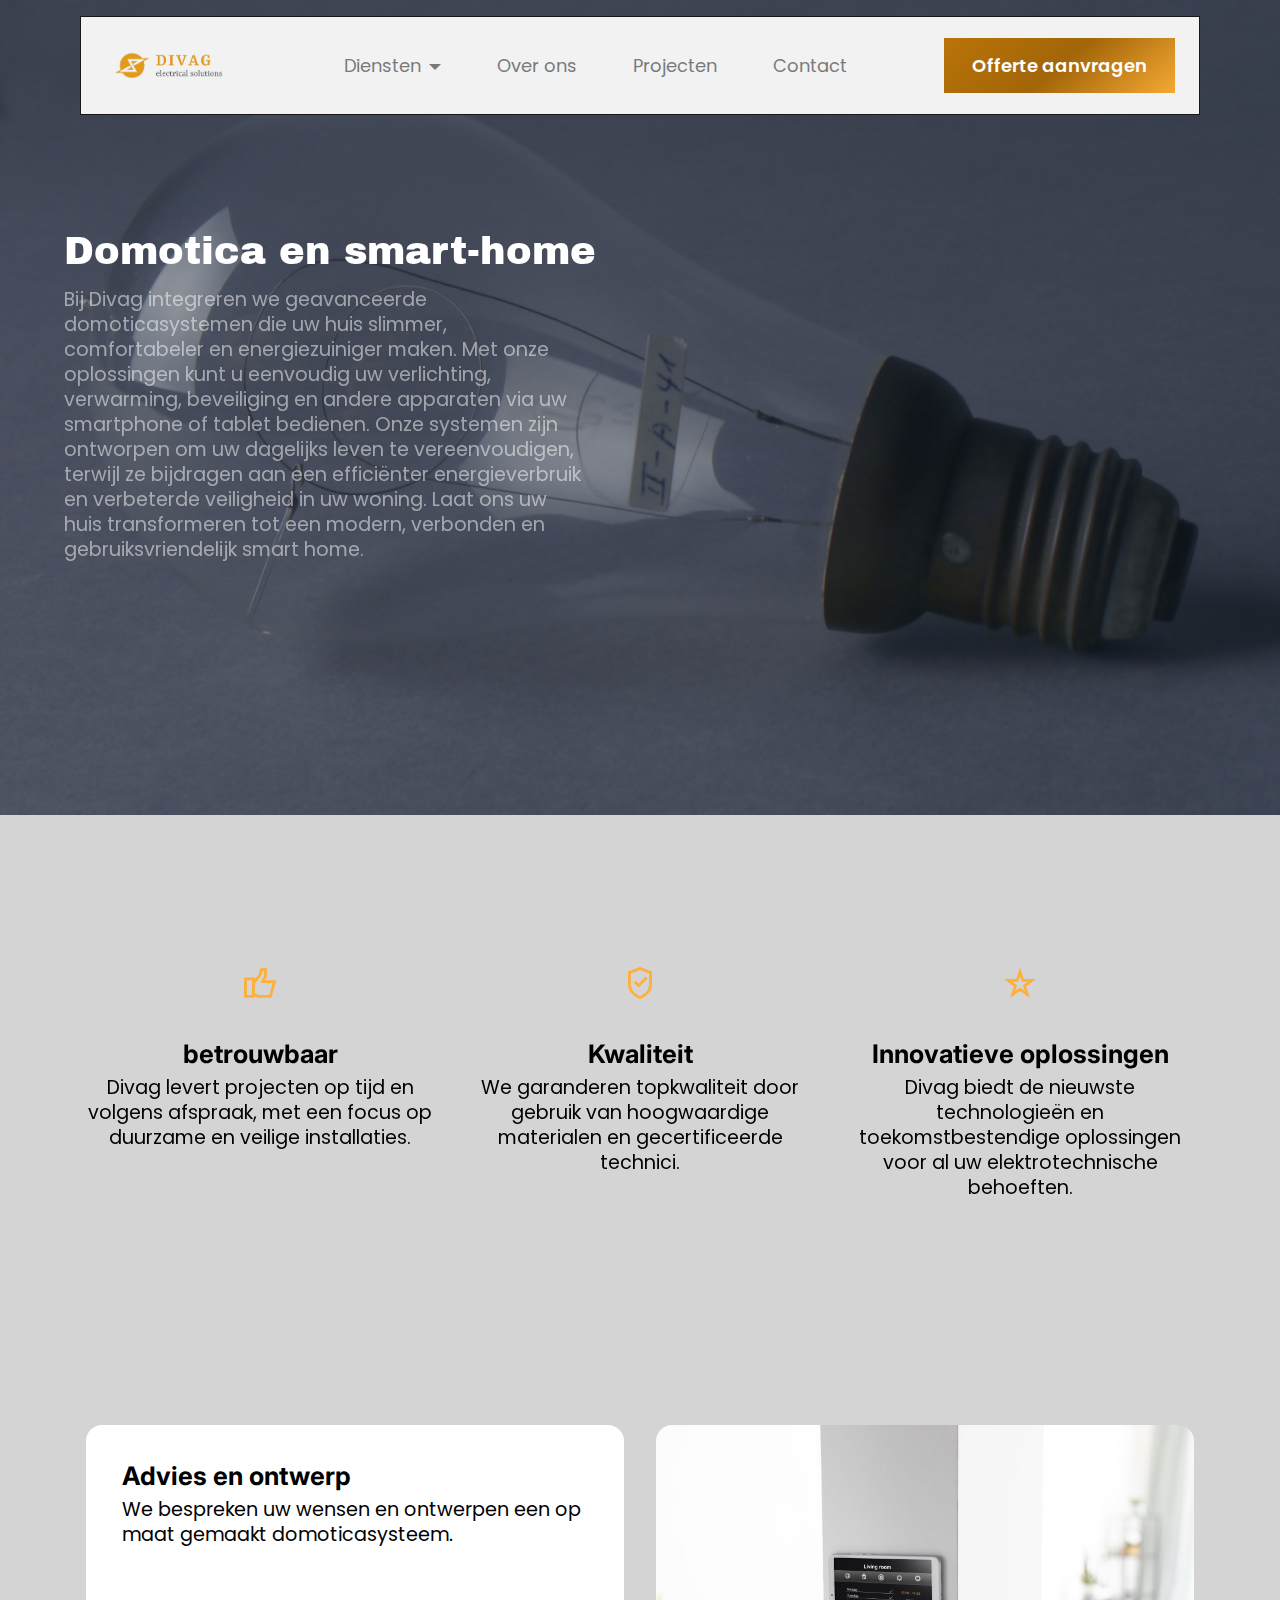
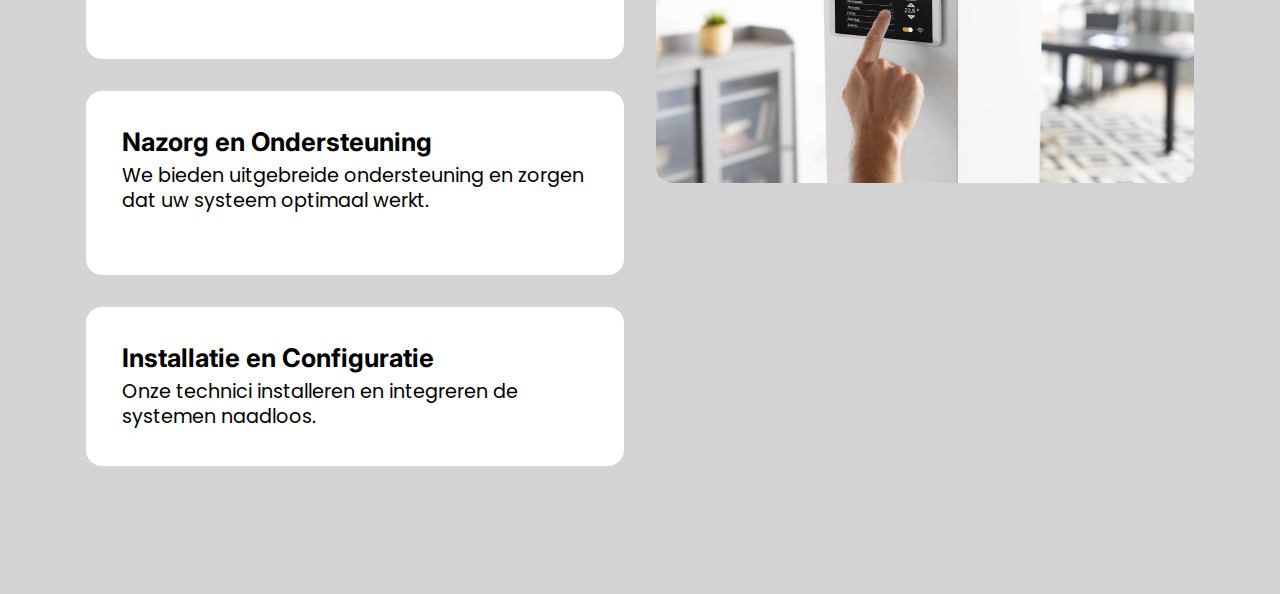
==== page1.html @ 18091a82 "create github pages" ====
<!DOCTYPE html>
<html  >
<head>
  <!-- Site made with Mobirise Website Builder v5.9.18, https://mobirise.com -->
  <meta charset="UTF-8">
  <meta http-equiv="X-UA-Compatible" content="IE=edge">
  <meta name="generator" content="Mobirise v5.9.18, mobirise.com">
  <meta name="viewport" content="width=device-width, initial-scale=1, minimum-scale=1">
  <link rel="shortcut icon" href="assets/images/logo-divag.webp" type="image/x-icon">
  <meta name="description" content="">
  
  
  <title>Page 1</title>
  <link rel="stylesheet" href="assets/web/assets/mobirise-icons2/mobirise2.css">
  <link rel="stylesheet" href="assets/bootstrap/css/bootstrap.min.css">
  <link rel="stylesheet" href="assets/bootstrap/css/bootstrap-grid.min.css">
  <link rel="stylesheet" href="assets/bootstrap/css/bootstrap-reboot.min.css">
  <link rel="stylesheet" href="assets/parallax/jarallax.css">
  <link rel="stylesheet" href="assets/dropdown/css/style.css">
  <link rel="stylesheet" href="assets/socicon/css/styles.css">
  <link rel="stylesheet" href="assets/theme/css/style.css">
  <link rel="preload" href="https://fonts.googleapis.com/css?family=Archivo+Black:400&display=swap" as="style" onload="this.onload=null;this.rel='stylesheet'">
  <noscript><link rel="stylesheet" href="https://fonts.googleapis.com/css?family=Archivo+Black:400&display=swap"></noscript>
  <link rel="preload" href="https://fonts.googleapis.com/css?family=Inter:100,200,300,400,500,600,700,800,900,100i,200i,300i,400i,500i,600i,700i,800i,900i&display=swap" as="style" onload="this.onload=null;this.rel='stylesheet'">
  <noscript><link rel="stylesheet" href="https://fonts.googleapis.com/css?family=Inter:100,200,300,400,500,600,700,800,900,100i,200i,300i,400i,500i,600i,700i,800i,900i&display=swap"></noscript>
  <link rel="preload" href="https://fonts.googleapis.com/css?family=Poppins:100,100i,200,200i,300,300i,400,400i,500,500i,600,600i,700,700i,800,800i,900,900i&display=swap" as="style" onload="this.onload=null;this.rel='stylesheet'">
  <noscript><link rel="stylesheet" href="https://fonts.googleapis.com/css?family=Poppins:100,100i,200,200i,300,300i,400,400i,500,500i,600,600i,700,700i,800,800i,900,900i&display=swap"></noscript>
  <link rel="preload" as="style" href="assets/mobirise/css/mbr-additional.css?v=K4v56f"><link rel="stylesheet" href="assets/mobirise/css/mbr-additional.css?v=K4v56f" type="text/css">

  
  
  
</head>
<body>
  
  <section data-bs-version="5.1" class="menu menu01 flexm5 cid-ugTZ7uVwc1" once="menu" id="menu01-e">
    

    <div class="container">
        <nav class="navbar navbar-dropdown navbar-fixed-top navbar-expand-lg">
            <div class="menu-container">
                <div class="navbar-brand">
				<span class="navbar-logo">
					<a href="index.html#top" target="_blank">
						<img src="assets/images/logo-divag.webp" alt="Mobirise Website Builder" style="height: 2.8rem;">
					</a>
				</span>
                    <span class="navbar-caption-wrap"><a class="navbar-caption text-warning display-7" href="file:///C:/Users/FTDA-1/AppData/Local/Mobirise.com/Mobirise/ftdafwx_0040gmail_002ecom/addons/flexm5/components/index.html"><br><br></a></span>
                </div>
                <button class="navbar-toggler" type="button" data-toggle="collapse" data-bs-toggle="collapse" data-target="#navbarSupportedContent" data-bs-target="#navbarSupportedContent" aria-controls="navbarNavAltMarkup" aria-expanded="false" aria-label="Toggle navigation">
                    <div class="hamburger">
                        <span></span>
                        <span></span>
                        <span></span>
                        <span></span>
                    </div>
                </button>
                <div class="collapse navbar-collapse" id="navbarSupportedContent">
                    <ul class="navbar-nav nav-dropdown" data-app-modern-menu="true"><li class="nav-item dropdown">
                            <a class="nav-link link text-primary dropdown-toggle show display-4" href="file:///C:/Users/FTDA-1/AppData/Local/Mobirise.com/Mobirise/ftdafwx_0040gmail_002ecom/addons/flexm5/components/index.html" data-toggle="dropdown-submenu" data-bs-toggle="dropdown" data-bs-auto-close="outside" aria-expanded="false">Diensten</a><div class="dropdown-menu show" aria-labelledby="dropdown-185" data-bs-popper="none"><a class="text-primary dropdown-item display-4" href="page1.html#header02-f" target="_blank">Meterkasten</a><a class="text-primary show dropdown-item display-4" href="file:///C:/Users/FTDA-1/AppData/Local/Mobirise.com/Mobirise/ftdafwx_0040gmail_002ecom/addons/flexm5/components/index.html">New Item</a></div>
                        </li><li class="nav-item"><a class="nav-link link text-primary display-4" href="file:///C:/Users/FTDA-1/AppData/Local/Mobirise.com/Mobirise/ftdafwx_0040gmail_002ecom/addons/flexm5/components/index.html">Over ons</a></li>
                        <li class="nav-item">
                            <a class="nav-link link text-primary display-4" href="#features01-2" aria-expanded="false">Projecten</a>
                        </li>
                        <li class="nav-item">
                            <a class="nav-link link text-primary display-4" href="#slider04-a">Contact</a>
                        </li></ul>
                    
                    <div class="navbar-buttons mbr-section-btn"><a class="btn btn-warning display-4" href="https://mobiri.se">Offerte aanvragen</a></div>
                </div>
            </div>
        </nav>
    </div>
</section>

<section data-bs-version="5.1" class="header02 healthm5 cid-unvpd9JdYu mbr-parallax-background" id="header02-f">
    

    
    <div class="mbr-overlay" style="opacity: 0.5; background-color: rgb(24, 33, 45);"></div>

    <div class="container-fluid">
        <div class="row">
            <div class="col-12">
                <div class="content-wrapper">
                    <div class="desc-wrapper">
                        
                    </div>
                    <h1 class="mbr-section-title mbr-fonts-style display-1">Domotica en smart-home</h1>
                    <div class="text-wrapper">
                        <p class="mbr-text mbr-fonts-style display-7">Bij Divag integreren we geavanceerde domoticasystemen die uw huis slimmer, comfortabeler en energiezuiniger maken. Met onze oplossingen kunt u eenvoudig uw verlichting, verwarming, beveiliging en andere apparaten via uw smartphone of tablet bedienen. Onze systemen zijn ontworpen om uw dagelijks leven te vereenvoudigen, terwijl ze bijdragen aan een efficiënter energieverbruik en verbeterde veiligheid in uw woning. Laat ons uw huis transformeren tot een modern, verbonden en gebruiksvriendelijk smart home.
                        </p>
                    </div>
                    
                </div>
            </div>
        </div>
    </div>
</section>

<section data-bs-version="5.1" class="features10 cid-unvIbTq3vH" id="features010-n">
  

  
  
  <div class="container">
    
    <div class="row">
      <div class="item features-without-image col-12 col-md-6 col-lg-4 active">
        <div class="item-wrapper">
          <div class="card-box align-left">
            <div class="iconfont-wrapper mb-3">
              <span class="mbr-iconfont mobi-mbri-like mobi-mbri"></span>
            </div>
            <h5 class="card-title mbr-fonts-style display-5"><strong>betrouwbaar</strong></h5>
            <p class="card-text mbr-fonts-style mb-3 display-7">Divag levert projecten op tijd en volgens afspraak, met een focus op duurzame en veilige installaties.
            </p>
            
          </div>
        </div>
      </div><div class="item features-without-image col-12 col-md-6 col-lg-4">
        <div class="item-wrapper">
          <div class="card-box align-left">
            <div class="iconfont-wrapper mb-3">
              <span class="mbr-iconfont mobi-mbri-protect mobi-mbri"></span>
            </div>
            <h5 class="card-title mbr-fonts-style display-5"><strong>Kwaliteit</strong></h5>
            <p class="card-text mbr-fonts-style mb-3 display-7">We garanderen topkwaliteit door gebruik van hoogwaardige materialen en gecertificeerde technici.</p>
            
          </div>
        </div>
      </div>
      
      <div class="item features-without-image col-12 col-md-6 col-lg-4">
        <div class="item-wrapper">
          <div class="card-box align-left">
            <div class="iconfont-wrapper mb-3">
              <span class="mbr-iconfont mobi-mbri-star mobi-mbri"></span>
            </div>
            <h5 class="card-title mbr-fonts-style display-5"><strong>Innovatieve oplossingen</strong></h5>
            <p class="card-text mbr-fonts-style mb-3 display-7">Divag biedt de nieuwste technologieën en toekomstbestendige oplossingen voor al uw elektrotechnische behoeften.</p>
            
          </div>
        </div>
      </div>
    </div>
  </div>
</section>

<section data-bs-version="5.1" class="features027 cid-unvJBePB9k" id="features027-o">
	

	
	

	<div class="container">
		


		<div class="row justify-content-center  blockContent">
			<div class="col-12 col-lg">
				<div class="item features-without-image col-12 col-md-12 col-lg-12 active">
					<div class="item-wrapper">
						<div class="item-content">
							
							<h4 class="card-title mbr-fonts-style display-5"><strong>Advies en ontwerp</strong></h4>
							<p class="card-text mbr-fonts-style mt-0 mb-0 display-7">We bespreken uw wensen en ontwerpen een op maat gemaakt domoticasysteem.
<br>
<br><br><br></p>
							
						</div>

					</div>
				</div>
				
				<div class="item features-without-image col-12 col-md-12 col-lg-12">
					<div class="item-wrapper">
						<div class="item-content">
							
							<h4 class="card-title mbr-fonts-style display-5">
<div><strong style="font-size: 1.6rem;">Nazorg en Ondersteuning</strong><br></div></h4>
							<p class="card-text mbr-fonts-style mt-0 mb-0 display-7">We bieden uitgebreide ondersteuning en zorgen dat uw systeem optimaal werkt.
<br>
<br></p>
							
						</div>
					</div>
				</div><div class="item features-without-image col-12 col-md-12 col-lg-12">
					<div class="item-wrapper">
						<div class="item-content">
							
							<h4 class="card-title mbr-fonts-style display-5"><strong>Installatie en Configuratie</strong></h4>
							<p class="card-text mbr-fonts-style mt-0 mb-0 display-7">Onze technici installeren en integreren de systemen naadloos.</p>
							
						</div>

					</div>
				</div>
			</div>
			<div class="col-12 col-lg-6">
				<div class="image-wrapper">
					<img class="w-100" src="assets/images/man-using-tablet-his-smart-home-936x624.jpg" alt="Mobirise Website Builder">
				</div>
			</div>

		</div>
	</div>
</section>


<script src="assets/bootstrap/js/bootstrap.bundle.min.js"></script>
  <script src="assets/parallax/jarallax.js"></script>
  <script src="assets/smoothscroll/smooth-scroll.js"></script>
  <script src="assets/ytplayer/index.js"></script>
  <script src="assets/dropdown/js/navbar-dropdown.js"></script>
  <script src="assets/theme/js/script.js"></script>
  
  
  
</body>
</html>
---- assets/web/assets/mobirise-icons2/mobirise2.css ----
@font-face {
  font-family: 'Moririse2';
  font-display: swap;
  src:  url('mobirise2.eot?f2bix4');
  src:  url('mobirise2.eot?f2bix4#iefix') format('embedded-opentype'),
    url('mobirise2.ttf?f2bix4') format('truetype'),
    url('mobirise2.woff?f2bix4') format('woff'),
    url('mobirise2.svg?f2bix4#mobirise2') format('svg');
  font-weight: normal;
  font-style: normal;
}

[class^="mobi-"], [class*=" mobi-"] {
  /* use !important to prevent issues with browser extensions that change fonts */
  font-family: 'Moririse2' !important;
  speak: none;
  font-style: normal;
  font-weight: normal;
  font-variant: normal;
  text-transform: none;
  line-height: 1;

  /* Better Font Rendering =========== */
  -webkit-font-smoothing: antialiased;
  -moz-osx-font-smoothing: grayscale;
}

.mobi-mbri-add-submenu:before {
  content: "\e900";
}
.mobi-mbri-alert:before {
  content: "\e901";
}
.mobi-mbri-align-center:before {
  content: "\e902";
}
.mobi-mbri-align-justify:before {
  content: "\e903";
}
.mobi-mbri-align-left:before {
  content: "\e904";
}
.mobi-mbri-align-right:before {
  content: "\e905";
}
.mobi-mbri-android:before {
  content: "\e906";
}
.mobi-mbri-apple:before {
  content: "\e907";
}
.mobi-mbri-arrow-down:before {
  content: "\e908";
}
.mobi-mbri-arrow-next:before {
  content: "\e909";
}
.mobi-mbri-arrow-prev:before {
  content: "\e90a";
}
.mobi-mbri-arrow-up:before {
  content: "\e90b";
}
.mobi-mbri-bold:before {
  content: "\e90c";
}
.mobi-mbri-bookmark:before {
  content: "\e90d";
}
.mobi-mbri-bootstrap:before {
  content: "\e90e";
}
.mobi-mbri-briefcase:before {
  content: "\e90f";
}
.mobi-mbri-browse:before {
  content: "\e910";
}
.mobi-mbri-bulleted-list:before {
  content: "\e911";
}
.mobi-mbri-calendar:before {
  content: "\e912";
}
.mobi-mbri-camera:before {
  content: "\e913";
}
.mobi-mbri-cart-add:before {
  content: "\e914";
}
.mobi-mbri-cart-full:before {
  content: "\e915";
}
.mobi-mbri-cash:before {
  content: "\e916";
}
.mobi-mbri-change-style:before {
  content: "\e917";
}
.mobi-mbri-chat:before {
  content: "\e918";
}
.mobi-mbri-clock:before {
  content: "\e919";
}
.mobi-mbri-close:before {
  content: "\e91a";
}
.mobi-mbri-cloud:before {
  content: "\e91b";
}
.mobi-mbri-code:before {
  content: "\e91c";
}
.mobi-mbri-contact-form:before {
  content: "\e91d";
}
.mobi-mbri-credit-card:before {
  content: "\e91e";
}
.mobi-mbri-cursor-click:before {
  content: "\e91f";
}
.mobi-mbri-cust-feedback:before {
  content: "\e920";
}
.mobi-mbri-database:before {
  content: "\e921";
}
.mobi-mbri-delivery:before {
  content: "\e922";
}
.mobi-mbri-desktop:before {
  content: "\e923";
}
.mobi-mbri-devices:before {
  content: "\e924";
}
.mobi-mbri-down:before {
  content: "\e925";
}
.mobi-mbri-download-2:before {
  content: "\e926";
}
.mobi-mbri-download:before {
  content: "\e927";
}
.mobi-mbri-drag-n-drop-2:before {
  content: "\e928";
}
.mobi-mbri-drag-n-drop:before {
  content: "\e929";
}
.mobi-mbri-edit-2:before {
  content: "\e92a";
}
.mobi-mbri-edit:before {
  content: "\e92b";
}
.mobi-mbri-error:before {
  content: "\e92c";
}
.mobi-mbri-extension:before {
  content: "\e92d";
}
.mobi-mbri-features:before {
  content: "\e92e";
}
.mobi-mbri-file:before {
  content: "\e92f";
}
.mobi-mbri-flag:before {
  content: "\e930";
}
.mobi-mbri-folder:before {
  content: "\e931";
}
.mobi-mbri-gift:before {
  content: "\e932";
}
.mobi-mbri-github:before {
  content: "\e933";
}
.mobi-mbri-globe-2:before {
  content: "\e934";
}
.mobi-mbri-globe:before {
  content: "\e935";
}
.mobi-mbri-growing-chart:before {
  content: "\e936";
}
.mobi-mbri-hearth:before {
  content: "\e937";
}
.mobi-mbri-help:before {
  content: "\e938";
}
.mobi-mbri-home:before {
  content: "\e939";
}
.mobi-mbri-hot-cup:before {
  content: "\e93a";
}
.mobi-mbri-idea:before {
  content: "\e93b";
}
.mobi-mbri-image-gallery:before {
  content: "\e93c";
}
.mobi-mbri-image-slider:before {
  content: "\e93d";
}
.mobi-mbri-info:before {
  content: "\e93e";
}
.mobi-mbri-italic:before {
  content: "\e93f";
}
.mobi-mbri-key:before {
  content: "\e940";
}
.mobi-mbri-laptop:before {
  content: "\e941";
}
.mobi-mbri-layers:before {
  content: "\e942";
}
.mobi-mbri-left-right:before {
  content: "\e943";
}
.mobi-mbri-left:before {
  content: "\e944";
}
.mobi-mbri-letter:before {
  content: "\e945";
}
.mobi-mbri-like:before {
  content: "\e946";
}
.mobi-mbri-link:before {
  content: "\e947";
}
.mobi-mbri-lock:before {
  content: "\e948";
}
.mobi-mbri-login:before {
  content: "\e949";
}
.mobi-mbri-logout:before {
  content: "\e94a";
}
.mobi-mbri-magic-stick:before {
  content: "\e94b";
}
.mobi-mbri-map-pin:before {
  content: "\e94c";
}
.mobi-mbri-menu:before {
  content: "\e94d";
}
.mobi-mbri-mobile-2:before {
  content: "\e94e";
}
.mobi-mbri-mobile-horizontal:before {
  content: "\e94f";
}
.mobi-mbri-mobile:before {
  content: "\e950";
}
.mobi-mbri-mobirise:before {
  content: "\e951";
}
.mobi-mbri-more-horizontal:before {
  content: "\e952";
}
.mobi-mbri-more-vertical:before {
  content: "\e953";
}
.mobi-mbri-music:before {
  content: "\e954";
}
.mobi-mbri-new-file:before {
  content: "\e955";
}
.mobi-mbri-numbered-list:before {
  content: "\e956";
}
.mobi-mbri-opened-folder:before {
  content: "\e957";
}
.mobi-mbri-pages:before {
  content: "\e958";
}
.mobi-mbri-paper-plane:before {
  content: "\e959";
}
.mobi-mbri-paperclip:before {
  content: "\e95a";
}
.mobi-mbri-phone:before {
  content: "\e95b";
}
.mobi-mbri-photo:before {
  content: "\e95c";
}
.mobi-mbri-photos:before {
  content: "\e95d";
}
.mobi-mbri-pin:before {
  content: "\e95e";
}
.mobi-mbri-play:before {
  content: "\e95f";
}
.mobi-mbri-plus:before {
  content: "\e960";
}
.mobi-mbri-preview:before {
  content: "\e961";
}
.mobi-mbri-print:before {
  content: "\e962";
}
.mobi-mbri-protect:before {
  content: "\e963";
}
.mobi-mbri-question:before {
  content: "\e964";
}
.mobi-mbri-quote-left:before {
  content: "\e965";
}
.mobi-mbri-quote-right:before {
  content: "\e966";
}
.mobi-mbri-redo:before {
  content: "\e967";
}
.mobi-mbri-refresh:before {
  content: "\e968";
}
.mobi-mbri-responsive-2:before {
  content: "\e969";
}
.mobi-mbri-responsive:before {
  content: "\e96a";
}
.mobi-mbri-right:before {
  content: "\e96b";
}
.mobi-mbri-rocket:before {
  content: "\e96c";
}
.mobi-mbri-sad-face:before {
  content: "\e96d";
}
.mobi-mbri-sale:before {
  content: "\e96e";
}
.mobi-mbri-save:before {
  content: "\e96f";
}
.mobi-mbri-search:before {
  content: "\e970";
}
.mobi-mbri-setting-2:before {
  content: "\e971";
}
.mobi-mbri-setting-3:before {
  content: "\e972";
}
.mobi-mbri-setting:before {
  content: "\e973";
}
.mobi-mbri-share:before {
  content: "\e974";
}
.mobi-mbri-shopping-bag:before {
  content: "\e975";
}
.mobi-mbri-shopping-basket:before {
  content: "\e976";
}
.mobi-mbri-shopping-cart:before {
  content: "\e977";
}
.mobi-mbri-sites:before {
  content: "\e978";
}
.mobi-mbri-smile-face:before {
  content: "\e979";
}
.mobi-mbri-speed:before {
  content: "\e97a";
}
.mobi-mbri-star:before {
  content: "\e97b";
}
.mobi-mbri-success:before {
  content: "\e97c";
}
.mobi-mbri-sun:before {
  content: "\e97d";
}
.mobi-mbri-sun2:before {
  content: "\e97e";
}
.mobi-mbri-tablet-vertical:before {
  content: "\e97f";
}
.mobi-mbri-tablet:before {
  content: "\e980";
}
.mobi-mbri-target:before {
  content: "\e981";
}
.mobi-mbri-timer:before {
  content: "\e982";
}
.mobi-mbri-to-ftp:before {
  content: "\e983";
}
.mobi-mbri-to-local-drive:before {
  content: "\e984";
}
.mobi-mbri-touch-swipe:before {
  content: "\e985";
}
.mobi-mbri-touch:before {
  content: "\e986";
}
.mobi-mbri-trash:before {
  content: "\e987";
}
.mobi-mbri-underline:before {
  content: "\e988";
}
.mobi-mbri-undo:before {
  content: "\e989";
}
.mobi-mbri-unlink:before {
  content: "\e98a";
}
.mobi-mbri-unlock:before {
  content: "\e98b";
}
.mobi-mbri-up-down:before {
  content: "\e98c";
}
.mobi-mbri-up:before {
  content: "\e98d";
}
.mobi-mbri-update:before {
  content: "\e98e";
}
.mobi-mbri-upload-2:before {
  content: "\e98f";
}
.mobi-mbri-upload:before {
  content: "\e990";
}
.mobi-mbri-user-2:before {
  content: "\e991";
}
.mobi-mbri-user:before {
  content: "\e992";
}
.mobi-mbri-users:before {
  content: "\e993";
}
.mobi-mbri-video-play:before {
  content: "\e994";
}
.mobi-mbri-video:before {
  content: "\e995";
}
.mobi-mbri-watch:before {
  content: "\e996";
}
.mobi-mbri-website-theme-2:before {
  content: "\e997";
}
.mobi-mbri-website-theme:before {
  content: "\e998";
}
.mobi-mbri-wifi:before {
  content: "\e999";
}
.mobi-mbri-windows:before {
  content: "\e99a";
}
.mobi-mbri-zoom-in:before {
  content: "\e99b";
}
.mobi-mbri-zoom-out:before {
  content: "\e99c";
}
---- assets/parallax/jarallax.css ----
.jarallax {
    position: relative;
    z-index: 0;
}
.jarallax > .jarallax-img {
    position: absolute;
    object-fit: cover;
    /* support for plugin https://github.com/bfred-it/object-fit-images */
    font-family: 'object-fit: cover;';
    top: 0;
    left: 0;
    width: 100%;
    height: 100%;
    z-index: -1;
}
---- assets/dropdown/css/style.css ----
.navbar-dropdown {
  left: 0;
  padding: 0;
  position: absolute;
  right: 0;
  top: 0;
  transition: all 0.45s ease;
  z-index: 1030;
  background: #282828; }
  .navbar-dropdown .navbar-logo {
    margin-right: 0.8rem;
    transition: margin 0.3s ease-in-out;
    vertical-align: middle; }
    .navbar-dropdown .navbar-logo img {
      height: 3.125rem;
      transition: all 0.3s ease-in-out; }
    .navbar-dropdown .navbar-logo.mbr-iconfont {
      font-size: 3.125rem;
      line-height: 3.125rem; }
  .navbar-dropdown .navbar-caption {
    font-weight: 700;
    white-space: normal;
    vertical-align: -4px;
    line-height: 3.125rem !important; }
    .navbar-dropdown .navbar-caption, .navbar-dropdown .navbar-caption:hover {
      color: inherit;
      text-decoration: none; }
  .navbar-dropdown .mbr-iconfont + .navbar-caption {
    vertical-align: -1px; }
  .navbar-dropdown.navbar-fixed-top {
    position: fixed; }
  .navbar-dropdown .navbar-brand span {
    vertical-align: -4px; }
  .navbar-dropdown.bg-color.transparent {
    background: none; }
  .navbar-dropdown.navbar-short .navbar-brand {
    padding: 0.625rem 0; }
    .navbar-dropdown.navbar-short .navbar-brand span {
      vertical-align: -1px; }
  .navbar-dropdown.navbar-short .navbar-caption {
    line-height: 2.375rem !important;
    vertical-align: -2px; }
  .navbar-dropdown.navbar-short .navbar-logo {
    margin-right: 0.5rem; }
    .navbar-dropdown.navbar-short .navbar-logo img {
      height: 2.375rem; }
    .navbar-dropdown.navbar-short .navbar-logo.mbr-iconfont {
      font-size: 2.375rem;
      line-height: 2.375rem; }
  .navbar-dropdown.navbar-short .mbr-table-cell {
    height: 3.625rem; }
  .navbar-dropdown .navbar-close {
    left: 0.6875rem;
    position: fixed;
    top: 0.75rem;
    z-index: 1000; }
  .navbar-dropdown .hamburger-icon {
    content: "";
    display: inline-block;
    vertical-align: middle;
    width: 16px;
    -webkit-box-shadow: 0 -6px 0 1px #282828,0 0 0 1px #282828,0 6px 0 1px #282828;
    -moz-box-shadow: 0 -6px 0 1px #282828,0 0 0 1px #282828,0 6px 0 1px #282828;
    box-shadow: 0 -6px 0 1px #282828,0 0 0 1px #282828,0 6px 0 1px #282828; }

.dropdown-menu .dropdown-toggle[data-toggle="dropdown-submenu"]::after {
  border-bottom: 0.35em solid transparent;
  border-left: 0.35em solid;
  border-right: 0;
  border-top: 0.35em solid transparent;
  margin-left: 0.3rem; }

.dropdown-menu .dropdown-item:focus {
  outline: 0; }

.nav-dropdown {
  font-size: 0.75rem;
  font-weight: 500;
  height: auto !important; }
  .nav-dropdown .nav-btn {
    padding-left: 1rem; }
  .nav-dropdown .link {
    margin: .667em 1.667em;
    font-weight: 500;
    padding: 0;
    transition: color .2s ease-in-out; }
    .nav-dropdown .link.dropdown-toggle {
      margin-right: 2.583em; }
      .nav-dropdown .link.dropdown-toggle::after {
        margin-left: .25rem;
        border-top: 0.35em solid;
        border-right: 0.35em solid transparent;
        border-left: 0.35em solid transparent;
        border-bottom: 0; }
      .nav-dropdown .link.dropdown-toggle[aria-expanded="true"] {
        margin: 0;
        padding: 0.667em 3.263em  0.667em 1.667em; }
  .nav-dropdown .link::after,
  .nav-dropdown .dropdown-item::after {
    color: inherit; }
  .nav-dropdown .btn {
    font-size: 0.75rem;
    font-weight: 700;
    letter-spacing: 0;
    margin-bottom: 0;
    padding-left: 1.25rem;
    padding-right: 1.25rem; }
  .nav-dropdown .dropdown-menu {
    border-radius: 0;
    border: 0;
    left: 0;
    margin: 0;
    padding-bottom: 1.25rem;
    padding-top: 1.25rem;
    position: relative; }
  .nav-dropdown .dropdown-submenu {
    margin-left: 0.125rem;
    top: 0; }
  .nav-dropdown .dropdown-item {
    font-weight: 500;
    line-height: 2;
    padding: 0.3846em 4.615em 0.3846em 1.5385em;
    position: relative;
    transition: color .2s ease-in-out, background-color .2s ease-in-out; }
    .nav-dropdown .dropdown-item::after {
      margin-top: -0.3077em;
      position: absolute;
      right: 1.1538em;
      top: 50%; }
    .nav-dropdown .dropdown-item:focus, .nav-dropdown .dropdown-item:hover {
      background: none; }

@media (max-width: 767px) {
  .nav-dropdown.navbar-toggleable-sm {
    bottom: 0;
    display: none;
    left: 0;
    overflow-x: hidden;
    position: fixed;
    top: 0;
    transform: translateX(-100%);
    -ms-transform: translateX(-100%);
    -webkit-transform: translateX(-100%);
    width: 18.75rem;
    z-index: 999; } }
.nav-dropdown.navbar-toggleable-xl {
  bottom: 0;
  display: none;
  left: 0;
  overflow-x: hidden;
  position: fixed;
  top: 0;
  transform: translateX(-100%);
  -ms-transform: translateX(-100%);
  -webkit-transform: translateX(-100%);
  width: 18.75rem;
  z-index: 999; }

.nav-dropdown-sm {
  display: block !important;
  overflow-x: hidden;
  overflow: auto;
  padding-top: 3.875rem; }
  .nav-dropdown-sm::after {
    content: "";
    display: block;
    height: 3rem;
    width: 100%; }
  .nav-dropdown-sm.collapse.in ~ .navbar-close {
    display: block !important; }
  .nav-dropdown-sm.collapsing, .nav-dropdown-sm.collapse.in {
    transform: translateX(0);
    -ms-transform: translateX(0);
    -webkit-transform: translateX(0);
    transition: all 0.25s ease-out;
    -webkit-transition: all 0.25s ease-out;
    background: #282828; }
  .nav-dropdown-sm.collapsing[aria-expanded="false"] {
    transform: translateX(-100%);
    -ms-transform: translateX(-100%);
    -webkit-transform: translateX(-100%); }
  .nav-dropdown-sm .nav-item {
    display: block;
    margin-left: 0 !important;
    padding-left: 0; }
  .nav-dropdown-sm .link,
  .nav-dropdown-sm .dropdown-item {
    border-top: 1px dotted rgba(255, 255, 255, 0.1);
    font-size: 0.8125rem;
    line-height: 1.6;
    margin: 0 !important;
    padding: 0.875rem 2.4rem 0.875rem 1.5625rem !important;
    position: relative;
    white-space: normal; }
    .nav-dropdown-sm .link:focus, .nav-dropdown-sm .link:hover,
    .nav-dropdown-sm .dropdown-item:focus,
    .nav-dropdown-sm .dropdown-item:hover {
      background: rgba(0, 0, 0, 0.2) !important;
      color: #c0a375; }
  .nav-dropdown-sm .nav-btn {
    position: relative;
    padding: 1.5625rem 1.5625rem 0 1.5625rem; }
    .nav-dropdown-sm .nav-btn::before {
      border-top: 1px dotted rgba(255, 255, 255, 0.1);
      content: "";
      left: 0;
      position: absolute;
      top: 0;
      width: 100%; }
    .nav-dropdown-sm .nav-btn + .nav-btn {
      padding-top: 0.625rem; }
      .nav-dropdown-sm .nav-btn + .nav-btn::before {
        display: none; }
  .nav-dropdown-sm .btn {
    padding: 0.625rem 0; }
  .nav-dropdown-sm .dropdown-toggle[data-toggle="dropdown-submenu"]::after {
    margin-left: .25rem;
    border-top: 0.35em solid;
    border-right: 0.35em solid transparent;
    border-left: 0.35em solid transparent;
    border-bottom: 0; }
  .nav-dropdown-sm .dropdown-toggle[data-toggle="dropdown-submenu"][aria-expanded="true"]::after {
    border-top: 0;
    border-right: 0.35em solid transparent;
    border-left: 0.35em solid transparent;
    border-bottom: 0.35em solid; }
  .nav-dropdown-sm .dropdown-menu {
    margin: 0;
    padding: 0;
    position: relative;
    top: 0;
    left: 0;
    width: 100%;
    border: 0;
    float: none;
    border-radius: 0;
    background: none; }
  .nav-dropdown-sm .dropdown-submenu {
    left: 100%;
    margin-left: 0.125rem;
    margin-top: -1.25rem;
    top: 0; }

.navbar-toggleable-sm .nav-dropdown .dropdown-menu {
  position: absolute; }

.navbar-toggleable-sm .nav-dropdown .dropdown-submenu {
  left: 100%;
  margin-left: 0.125rem;
  margin-top: -1.25rem;
  top: 0; }

.navbar-toggleable-sm.opened .nav-dropdown .dropdown-menu {
  position: relative; }

.navbar-toggleable-sm.opened .nav-dropdown .dropdown-submenu {
  left: 0;
  margin-left: 00rem;
  margin-top: 0rem;
  top: 0; }

.is-builder .nav-dropdown.collapsing {
  transition: none !important; }
---- assets/socicon/css/styles.css ----
@charset "UTF-8";

@font-face {
  font-family: 'Socicon';
  src:  url('../fonts/socicon.eot');
  src:  url('../fonts/socicon.eot?#iefix') format('embedded-opentype'),
    url('../fonts/socicon.woff2') format('woff2'),
    url('../fonts/socicon.ttf') format('truetype'),
    url('../fonts/socicon.woff') format('woff'),
    url('../fonts/socicon.svg#socicon') format('svg');
  font-weight: normal;
  font-style: normal;
  font-display: swap;
}

[data-icon]:before {
  font-family: "socicon" !important;
  content: attr(data-icon);
  font-style: normal !important;
  font-weight: normal !important;
  font-variant: normal !important;
  text-transform: none !important;
  speak: none;
  line-height: 1;
  -webkit-font-smoothing: antialiased;
  -moz-osx-font-smoothing: grayscale;
}

[class^="socicon-"], [class*=" socicon-"] {
  /* use !important to prevent issues with browser extensions that change fonts */
  font-family: 'Socicon' !important;
  speak: none;
  font-style: normal;
  font-weight: normal;
  font-variant: normal;
  text-transform: none;
  line-height: 1;

  /* Better Font Rendering =========== */
  -webkit-font-smoothing: antialiased;
  -moz-osx-font-smoothing: grayscale;
}

.socicon-eitaa:before {
  content: "\e97c";
}
.socicon-soroush:before {
  content: "\e97d";
}
.socicon-bale:before {
  content: "\e97e";
}
.socicon-zazzle:before {
  content: "\e97b";
}
.socicon-society6:before {
  content: "\e97a";
}
.socicon-redbubble:before {
  content: "\e979";
}
.socicon-avvo:before {
  content: "\e978";
}
.socicon-stitcher:before {
  content: "\e977";
}
.socicon-googlehangouts:before {
  content: "\e974";
}
.socicon-dlive:before {
  content: "\e975";
}
.socicon-vsco:before {
  content: "\e976";
}
.socicon-flipboard:before {
  content: "\e973";
}
.socicon-ubuntu:before {
  content: "\e958";
}
.socicon-artstation:before {
  content: "\e959";
}
.socicon-invision:before {
  content: "\e95a";
}
.socicon-torial:before {
  content: "\e95b";
}
.socicon-collectorz:before {
  content: "\e95c";
}
.socicon-seenthis:before {
  content: "\e95d";
}
.socicon-googleplaymusic:before {
  content: "\e95e";
}
.socicon-debian:before {
  content: "\e95f";
}
.socicon-filmfreeway:before {
  content: "\e960";
}
.socicon-gnome:before {
  content: "\e961";
}
.socicon-itchio:before {
  content: "\e962";
}
.socicon-jamendo:before {
  content: "\e963";
}
.socicon-mix:before {
  content: "\e964";
}
.socicon-sharepoint:before {
  content: "\e965";
}
.socicon-tinder:before {
  content: "\e966";
}
.socicon-windguru:before {
  content: "\e967";
}
.socicon-cdbaby:before {
  content: "\e968";
}
.socicon-elementaryos:before {
  content: "\e969";
}
.socicon-stage32:before {
  content: "\e96a";
}
.socicon-tiktok:before {
  content: "\e96b";
}
.socicon-gitter:before {
  content: "\e96c";
}
.socicon-letterboxd:before {
  content: "\e96d";
}
.socicon-threema:before {
  content: "\e96e";
}
.socicon-splice:before {
  content: "\e96f";
}
.socicon-metapop:before {
  content: "\e970";
}
.socicon-naver:before {
  content: "\e971";
}
.socicon-remote:before {
  content: "\e972";
}
.socicon-internet:before {
  content: "\e957";
}
.socicon-moddb:before {
  content: "\e94b";
}
.socicon-indiedb:before {
  content: "\e94c";
}
.socicon-traxsource:before {
  content: "\e94d";
}
.socicon-gamefor:before {
  content: "\e94e";
}
.socicon-pixiv:before {
  content: "\e94f";
}
.socicon-myanimelist:before {
  content: "\e950";
}
.socicon-blackberry:before {
  content: "\e951";
}
.socicon-wickr:before {
  content: "\e952";
}
.socicon-spip:before {
  content: "\e953";
}
.socicon-napster:before {
  content: "\e954";
}
.socicon-beatport:before {
  content: "\e955";
}
.socicon-hackerone:before {
  content: "\e956";
}
.socicon-hackernews:before {
  content: "\e946";
}
.socicon-smashwords:before {
  content: "\e947";
}
.socicon-kobo:before {
  content: "\e948";
}
.socicon-bookbub:before {
  content: "\e949";
}
.socicon-mailru:before {
  content: "\e94a";
}
.socicon-gitlab:before {
  content: "\e945";
}
.socicon-instructables:before {
  content: "\e944";
}
.socicon-portfolio:before {
  content: "\e943";
}
.socicon-codered:before {
  content: "\e940";
}
.socicon-origin:before {
  content: "\e941";
}
.socicon-nextdoor:before {
  content: "\e942";
}
.socicon-udemy:before {
  content: "\e93f";
}
.socicon-livemaster:before {
  content: "\e93e";
}
.socicon-crunchbase:before {
  content: "\e93b";
}
.socicon-homefy:before {
  content: "\e93c";
}
.socicon-calendly:before {
  content: "\e93d";
}
.socicon-realtor:before {
  content: "\e90f";
}
.socicon-tidal:before {
  content: "\e910";
}
.socicon-qobuz:before {
  content: "\e911";
}
.socicon-natgeo:before {
  content: "\e912";
}
.socicon-mastodon:before {
  content: "\e913";
}
.socicon-unsplash:before {
  content: "\e914";
}
.socicon-homeadvisor:before {
  content: "\e915";
}
.socicon-angieslist:before {
  content: "\e916";
}
.socicon-codepen:before {
  content: "\e917";
}
.socicon-slack:before {
  content: "\e918";
}
.socicon-openaigym:before {
  content: "\e919";
}
.socicon-logmein:before {
  content: "\e91a";
}
.socicon-fiverr:before {
  content: "\e91b";
}
.socicon-gotomeeting:before {
  content: "\e91c";
}
.socicon-aliexpress:before {
  content: "\e91d";
}
.socicon-guru:before {
  content: "\e91e";
}
.socicon-appstore:before {
  content: "\e91f";
}
.socicon-homes:before {
  content: "\e920";
}
.socicon-zoom:before {
  content: "\e921";
}
.socicon-alibaba:before {
  content: "\e922";
}
.socicon-craigslist:before {
  content: "\e923";
}
.socicon-wix:before {
  content: "\e924";
}
.socicon-redfin:before {
  content: "\e925";
}
.socicon-googlecalendar:before {
  content: "\e926";
}
.socicon-shopify:before {
  content: "\e927";
}
.socicon-freelancer:before {
  content: "\e928";
}
.socicon-seedrs:before {
  content: "\e929";
}
.socicon-bing:before {
  content: "\e92a";
}
.socicon-doodle:before {
  content: "\e92b";
}
.socicon-bonanza:before {
  content: "\e92c";
}
.socicon-squarespace:before {
  content: "\e92d";
}
.socicon-toptal:before {
  content: "\e92e";
}
.socicon-gust:before {
  content: "\e92f";
}
.socicon-ask:before {
  content: "\e930";
}
.socicon-trulia:before {
  content: "\e931";
}
.socicon-loomly:before {
  content: "\e932";
}
.socicon-ghost:before {
  content: "\e933";
}
.socicon-upwork:before {
  content: "\e934";
}
.socicon-fundable:before {
  content: "\e935";
}
.socicon-booking:before {
  content: "\e936";
}
.socicon-googlemaps:before {
  content: "\e937";
}
.socicon-zillow:before {
  content: "\e938";
}
.socicon-niconico:before {
  content: "\e939";
}
.socicon-toneden:before {
  content: "\e93a";
}
.socicon-augment:before {
  content: "\e908";
}
.socicon-bitbucket:before {
  content: "\e909";
}
.socicon-fyuse:before {
  content: "\e90a";
}
.socicon-yt-gaming:before {
  content: "\e90b";
}
.socicon-sketchfab:before {
  content: "\e90c";
}
.socicon-mobcrush:before {
  content: "\e90d";
}
.socicon-microsoft:before {
  content: "\e90e";
}
.socicon-pandora:before {
  content: "\e907";
}
.socicon-messenger:before {
  content: "\e906";
}
.socicon-gamewisp:before {
  content: "\e905";
}
.socicon-bloglovin:before {
  content: "\e904";
}
.socicon-tunein:before {
  content: "\e903";
}
.socicon-gamejolt:before {
  content: "\e901";
}
.socicon-trello:before {
  content: "\e902";
}
.socicon-spreadshirt:before {
  content: "\e900";
}
.socicon-500px:before {
  content: "\e000";
}
.socicon-8tracks:before {
  content: "\e001";
}
.socicon-airbnb:before {
  content: "\e002";
}
.socicon-alliance:before {
  content: "\e003";
}
.socicon-amazon:before {
  content: "\e004";
}
.socicon-amplement:before {
  content: "\e005";
}
.socicon-android:before {
  content: "\e006";
}
.socicon-angellist:before {
  content: "\e007";
}
.socicon-apple:before {
  content: "\e008";
}
.socicon-appnet:before {
  content: "\e009";
}
.socicon-baidu:before {
  content: "\e00a";
}
.socicon-bandcamp:before {
  content: "\e00b";
}
.socicon-battlenet:before {
  content: "\e00c";
}
.socicon-mixer:before {
  content: "\e00d";
}
.socicon-bebee:before {
  content: "\e00e";
}
.socicon-bebo:before {
  content: "\e00f";
}
.socicon-behance:before {
  content: "\e010";
}
.socicon-blizzard:before {
  content: "\e011";
}
.socicon-blogger:before {
  content: "\e012";
}
.socicon-buffer:before {
  content: "\e013";
}
.socicon-chrome:before {
  content: "\e014";
}
.socicon-coderwall:before {
  content: "\e015";
}
.socicon-curse:before {
  content: "\e016";
}
.socicon-dailymotion:before {
  content: "\e017";
}
.socicon-deezer:before {
  content: "\e018";
}
.socicon-delicious:before {
  content: "\e019";
}
.socicon-deviantart:before {
  content: "\e01a";
}
.socicon-diablo:before {
  content: "\e01b";
}
.socicon-digg:before {
  content: "\e01c";
}
.socicon-discord:before {
  content: "\e01d";
}
.socicon-disqus:before {
  content: "\e01e";
}
.socicon-douban:before {
  content: "\e01f";
}
.socicon-draugiem:before {
  content: "\e020";
}
.socicon-dribbble:before {
  content: "\e021";
}
.socicon-drupal:before {
  content: "\e022";
}
.socicon-ebay:before {
  content: "\e023";
}
.socicon-ello:before {
  content: "\e024";
}
.socicon-endomodo:before {
  content: "\e025";
}
.socicon-envato:before {
  content: "\e026";
}
.socicon-etsy:before {
  content: "\e027";
}
.socicon-facebook:before {
  content: "\e028";
}
.socicon-feedburner:before {
  content: "\e029";
}
.socicon-filmweb:before {
  content: "\e02a";
}
.socicon-firefox:before {
  content: "\e02b";
}
.socicon-flattr:before {
  content: "\e02c";
}
.socicon-flickr:before {
  content: "\e02d";
}
.socicon-formulr:before {
  content: "\e02e";
}
.socicon-forrst:before {
  content: "\e02f";
}
.socicon-foursquare:before {
  content: "\e030";
}
.socicon-friendfeed:before {
  content: "\e031";
}
.socicon-github:before {
  content: "\e032";
}
.socicon-goodreads:before {
  content: "\e033";
}
.socicon-google:before {
  content: "\e034";
}
.socicon-googlescholar:before {
  content: "\e035";
}
.socicon-googlegroups:before {
  content: "\e036";
}
.socicon-googlephotos:before {
  content: "\e037";
}
.socicon-googleplus:before {
  content: "\e038";
}
.socicon-grooveshark:before {
  content: "\e039";
}
.socicon-hackerrank:before {
  content: "\e03a";
}
.socicon-hearthstone:before {
  content: "\e03b";
}
.socicon-hellocoton:before {
  content: "\e03c";
}
.socicon-heroes:before {
  content: "\e03d";
}
.socicon-smashcast:before {
  content: "\e03e";
}
.socicon-horde:before {
  content: "\e03f";
}
.socicon-houzz:before {
  content: "\e040";
}
.socicon-icq:before {
  content: "\e041";
}
.socicon-identica:before {
  content: "\e042";
}
.socicon-imdb:before {
  content: "\e043";
}
.socicon-instagram:before {
  content: "\e044";
}
.socicon-issuu:before {
  content: "\e045";
}
.socicon-istock:before {
  content: "\e046";
}
.socicon-itunes:before {
  content: "\e047";
}
.socicon-keybase:before {
  content: "\e048";
}
.socicon-lanyrd:before {
  content: "\e049";
}
.socicon-lastfm:before {
  content: "\e04a";
}
.socicon-line:before {
  content: "\e04b";
}
.socicon-linkedin:before {
  content: "\e04c";
}
.socicon-livejournal:before {
  content: "\e04d";
}
.socicon-lyft:before {
  content: "\e04e";
}
.socicon-macos:before {
  content: "\e04f";
}
.socicon-mail:before {
  content: "\e050";
}
.socicon-medium:before {
  content: "\e051";
}
.socicon-meetup:before {
  content: "\e052";
}
.socicon-mixcloud:before {
  content: "\e053";
}
.socicon-modelmayhem:before {
  content: "\e054";
}
.socicon-mumble:before {
  content: "\e055";
}
.socicon-myspace:before {
  content: "\e056";
}
.socicon-newsvine:before {
  content: "\e057";
}
.socicon-nintendo:before {
  content: "\e058";
}
.socicon-npm:before {
  content: "\e059";
}
.socicon-odnoklassniki:before {
  content: "\e05a";
}
.socicon-openid:before {
  content: "\e05b";
}
.socicon-opera:before {
  content: "\e05c";
}
.socicon-outlook:before {
  content: "\e05d";
}
.socicon-overwatch:before {
  content: "\e05e";
}
.socicon-patreon:before {
  content: "\e05f";
}
.socicon-paypal:before {
  content: "\e060";
}
.socicon-periscope:before {
  content: "\e061";
}
.socicon-persona:before {
  content: "\e062";
}
.socicon-pinterest:before {
  content: "\e063";
}
.socicon-play:before {
  content: "\e064";
}
.socicon-player:before {
  content: "\e065";
}
.socicon-playstation:before {
  content: "\e066";
}
.socicon-pocket:before {
  content: "\e067";
}
.socicon-qq:before {
  content: "\e068";
}
.socicon-quora:before {
  content: "\e069";
}
.socicon-raidcall:before {
  content: "\e06a";
}
.socicon-ravelry:before {
  content: "\e06b";
}
.socicon-reddit:before {
  content: "\e06c";
}
.socicon-renren:before {
  content: "\e06d";
}
.socicon-researchgate:before {
  content: "\e06e";
}
.socicon-residentadvisor:before {
  content: "\e06f";
}
.socicon-reverbnation:before {
  content: "\e070";
}
.socicon-rss:before {
  content: "\e071";
}
.socicon-sharethis:before {
  content: "\e072";
}
.socicon-skype:before {
  content: "\e073";
}
.socicon-slideshare:before {
  content: "\e074";
}
.socicon-smugmug:before {
  content: "\e075";
}
.socicon-snapchat:before {
  content: "\e076";
}
.socicon-songkick:before {
  content: "\e077";
}
.socicon-soundcloud:before {
  content: "\e078";
}
.socicon-spotify:before {
  content: "\e079";
}
.socicon-stackexchange:before {
  content: "\e07a";
}
.socicon-stackoverflow:before {
  content: "\e07b";
}
.socicon-starcraft:before {
  content: "\e07c";
}
.socicon-stayfriends:before {
  content: "\e07d";
}
.socicon-steam:before {
  content: "\e07e";
}
.socicon-storehouse:before {
  content: "\e07f";
}
.socicon-strava:before {
  content: "\e080";
}
.socicon-streamjar:before {
  content: "\e081";
}
.socicon-stumbleupon:before {
  content: "\e082";
}
.socicon-swarm:before {
  content: "\e083";
}
.socicon-teamspeak:before {
  content: "\e084";
}
.socicon-teamviewer:before {
  content: "\e085";
}
.socicon-technorati:before {
  content: "\e086";
}
.socicon-telegram:before {
  content: "\e087";
}
.socicon-tripadvisor:before {
  content: "\e088";
}
.socicon-tripit:before {
  content: "\e089";
}
.socicon-triplej:before {
  content: "\e08a";
}
.socicon-tumblr:before {
  content: "\e08b";
}
.socicon-twitch:before {
  content: "\e08c";
}
.socicon-twitter:before {
  content: "\e08d";
}
.socicon-uber:before {
  content: "\e08e";
}
.socicon-ventrilo:before {
  content: "\e08f";
}
.socicon-viadeo:before {
  content: "\e090";
}
.socicon-viber:before {
  content: "\e091";
}
.socicon-viewbug:before {
  content: "\e092";
}
.socicon-vimeo:before {
  content: "\e093";
}
.socicon-vine:before {
  content: "\e094";
}
.socicon-vkontakte:before {
  content: "\e095";
}
.socicon-warcraft:before {
  content: "\e096";
}
.socicon-wechat:before {
  content: "\e097";
}
.socicon-weibo:before {
  content: "\e098";
}
.socicon-whatsapp:before {
  content: "\e099";
}
.socicon-wikipedia:before {
  content: "\e09a";
}
.socicon-windows:before {
  content: "\e09b";
}
.socicon-wordpress:before {
  content: "\e09c";
}
.socicon-wykop:before {
  content: "\e09d";
}
.socicon-xbox:before {
  content: "\e09e";
}
.socicon-xing:before {
  content: "\e09f";
}
.socicon-yahoo:before {
  content: "\e0a0";
}
.socicon-yammer:before {
  content: "\e0a1";
}
.socicon-yandex:before {
  content: "\e0a2";
}
.socicon-yelp:before {
  content: "\e0a3";
}
.socicon-younow:before {
  content: "\e0a4";
}
.socicon-youtube:before {
  content: "\e0a5";
}
.socicon-zapier:before {
  content: "\e0a6";
}
.socicon-zerply:before {
  content: "\e0a7";
}
.socicon-zomato:before {
  content: "\e0a8";
}
.socicon-zynga:before {
  content: "\e0a9";
}
---- assets/theme/css/style.css ----
.engine {
	position: absolute;
	text-indent: -2400px;
	text-align: center;
	padding: 0;
	top: 0;
	left: -2400px;
}@charset "UTF-8";
section {
  background-color: #ffffff;
}

body {
  font-style: normal;
  line-height: 1.5;
  font-weight: 400;
  color: #232323;
  position: relative;
}

button {
  background-color: transparent;
  border-color: transparent;
}

.embla__button,
.carousel-control {
  background-color: #edefea !important;
  opacity: 0.8 !important;
  color: #464845 !important;
  border-color: #edefea !important;
}

.carousel .close,
.modalWindow .close {
  background-color: #edefea !important;
  color: #464845 !important;
  border-color: #edefea !important;
  opacity: 0.8 !important;
}

.carousel .close:hover,
.modalWindow .close:hover {
  opacity: 1 !important;
}

.carousel-indicators li {
  background-color: #edefea !important;
  border: 2px solid #464845 !important;
}

.carousel-indicators li:hover,
.carousel-indicators li:active {
  opacity: 0.8 !important;
}

.embla__button:hover,
.carousel-control:hover {
  background-color: #edefea !important;
  opacity: 1 !important;
}

.modalWindow-video-container {
  height: 80%;
}

section,
.container,
.container-fluid {
  position: relative;
  word-wrap: break-word;
}

a.mbr-iconfont:hover {
  text-decoration: none;
}

.article .lead p,
.article .lead ul,
.article .lead ol,
.article .lead pre,
.article .lead blockquote {
  margin-bottom: 0;
}

a {
  font-style: normal;
  font-weight: 400;
  cursor: pointer;
}
a, a:hover {
  text-decoration: none;
}

.mbr-section-title {
  font-style: normal;
  line-height: 1.3;
}

.mbr-section-subtitle {
  line-height: 1.3;
}

.mbr-text {
  font-style: normal;
  line-height: 1.7;
}

h1,
h2,
h3,
h4,
h5,
h6,
.display-1,
.display-2,
.display-4,
.display-5,
.display-7,
span,
p,
a {
  line-height: 1;
  word-break: break-word;
  word-wrap: break-word;
  font-weight: 400;
}

b,
strong {
  font-weight: bold;
}

input:-webkit-autofill, input:-webkit-autofill:hover, input:-webkit-autofill:focus, input:-webkit-autofill:active {
  transition-delay: 9999s;
  -webkit-transition-property: background-color, color;
  transition-property: background-color, color;
}

textarea[type=hidden] {
  display: none;
}

section {
  background-position: 50% 50%;
  background-repeat: no-repeat;
  background-size: cover;
}
section .mbr-background-video,
section .mbr-background-video-preview {
  position: absolute;
  bottom: 0;
  left: 0;
  right: 0;
  top: 0;
}

.hidden {
  visibility: hidden;
}

.mbr-z-index20 {
  z-index: 20;
}

/*! Base colors */
.mbr-white {
  color: #ffffff;
}

.mbr-black {
  color: #111111;
}

.mbr-bg-white {
  background-color: #ffffff;
}

.mbr-bg-black {
  background-color: #000000;
}

/*! Text-aligns */
.align-left {
  text-align: left;
}

.align-center {
  text-align: center;
}

.align-right {
  text-align: right;
}

/*! Font-weight  */
.mbr-light {
  font-weight: 300;
}

.mbr-regular {
  font-weight: 400;
}

.mbr-semibold {
  font-weight: 500;
}

.mbr-bold {
  font-weight: 700;
}

/*! Media  */
.media-content {
  flex-basis: 100%;
}

.media-container-row {
  display: flex;
  flex-direction: row;
  flex-wrap: wrap;
  justify-content: center;
  align-content: center;
  align-items: start;
}
.media-container-row .media-size-item {
  width: 400px;
}

.media-container-column {
  display: flex;
  flex-direction: column;
  flex-wrap: wrap;
  justify-content: center;
  align-content: center;
  align-items: stretch;
}
.media-container-column > * {
  width: 100%;
}

@media (min-width: 992px) {
  .media-container-row {
    flex-wrap: nowrap;
  }
}
figure {
  margin-bottom: 0;
  overflow: hidden;
}

figure[mbr-media-size] {
  transition: width 0.1s;
}

img,
iframe {
  display: block;
  width: 100%;
}

.card {
  background-color: transparent;
  border: none;
}

.card-box {
  width: 100%;
}

.card-img {
  text-align: center;
  flex-shrink: 0;
  -webkit-flex-shrink: 0;
}

.media {
  max-width: 100%;
  margin: 0 auto;
}

.mbr-figure {
  align-self: center;
}

.media-container > div {
  max-width: 100%;
}

.mbr-figure img,
.card-img img {
  width: 100%;
}

@media (max-width: 991px) {
  .media-size-item {
    width: auto !important;
  }
  .media {
    width: auto;
  }
  .mbr-figure {
    width: 100% !important;
  }
}
/*! Buttons */
.mbr-section-btn {
  margin-left: -0.6rem;
  margin-right: -0.6rem;
  font-size: 0;
}

.btn {
  font-weight: 600;
  border-width: 1px;
  font-style: normal;
  margin: 0.6rem 0.6rem;
  white-space: normal;
  transition: all 0.2s ease-in-out;
  display: inline-flex;
  align-items: center;
  justify-content: center;
  word-break: break-word;
}

.btn-sm {
  font-weight: 600;
  letter-spacing: 0px;
  transition: all 0.3s ease-in-out;
}

.btn-md {
  font-weight: 600;
  letter-spacing: 0px;
  transition: all 0.3s ease-in-out;
}

.btn-lg {
  font-weight: 600;
  letter-spacing: 0px;
  transition: all 0.3s ease-in-out;
}

.btn-form {
  margin: 0;
}
.btn-form:hover {
  cursor: pointer;
}

nav .mbr-section-btn {
  margin-left: 0rem;
  margin-right: 0rem;
}

/*! Btn icon margin */
.btn .mbr-iconfont,
.btn.btn-sm .mbr-iconfont {
  order: 1;
  cursor: pointer;
  margin-left: 0.5rem;
  vertical-align: sub;
}

.btn.btn-md .mbr-iconfont,
.btn.btn-md .mbr-iconfont {
  margin-left: 0.8rem;
}

.mbr-regular {
  font-weight: 400;
}

.mbr-semibold {
  font-weight: 500;
}

.mbr-bold {
  font-weight: 700;
}

[type=submit] {
  -webkit-appearance: none;
}

/*! Full-screen */
.mbr-fullscreen .mbr-overlay {
  min-height: 100vh;
}

.mbr-fullscreen {
  display: flex;
  display: -moz-flex;
  display: -ms-flex;
  display: -o-flex;
  align-items: center;
  min-height: 100vh;
  padding-top: 3rem;
  padding-bottom: 3rem;
}

/*! Map */
.map {
  height: 25rem;
  position: relative;
}
.map iframe {
  width: 100%;
  height: 100%;
}

/*! Scroll to top arrow */
.mbr-arrow-up {
  bottom: 25px;
  right: 90px;
  position: fixed;
  text-align: right;
  z-index: 5000;
  color: #ffffff;
  font-size: 22px;
}

.mbr-arrow-up a {
  background: rgba(0, 0, 0, 0.2);
  border-radius: 50%;
  color: #fff;
  display: inline-block;
  height: 60px;
  width: 60px;
  border: 2px solid #fff;
  outline-style: none !important;
  position: relative;
  text-decoration: none;
  transition: all 0.3s ease-in-out;
  cursor: pointer;
  text-align: center;
}
.mbr-arrow-up a:hover {
  background-color: rgba(0, 0, 0, 0.4);
}
.mbr-arrow-up a i {
  line-height: 60px;
}

.mbr-arrow-up-icon {
  display: block;
  color: #fff;
}

.mbr-arrow-up-icon::before {
  content: "›";
  display: inline-block;
  font-family: serif;
  font-size: 22px;
  line-height: 1;
  font-style: normal;
  position: relative;
  top: 6px;
  left: -4px;
  transform: rotate(-90deg);
}

/*! Arrow Down */
.mbr-arrow {
  position: absolute;
  bottom: 45px;
  left: 50%;
  width: 60px;
  height: 60px;
  cursor: pointer;
  background-color: rgba(80, 80, 80, 0.5);
  border-radius: 50%;
  transform: translateX(-50%);
}
@media (max-width: 767px) {
  .mbr-arrow {
    display: none;
  }
}
.mbr-arrow > a {
  display: inline-block;
  text-decoration: none;
  outline-style: none;
  animation: arrowdown 1.7s ease-in-out infinite;
  color: #ffffff;
}
.mbr-arrow > a > i {
  position: absolute;
  top: -2px;
  left: 15px;
  font-size: 2rem;
}

#scrollToTop a i::before {
  content: "";
  position: absolute;
  display: block;
  border-bottom: 2.5px solid #fff;
  border-left: 2.5px solid #fff;
  width: 27.8%;
  height: 27.8%;
  left: 50%;
  top: 51%;
  transform: translateY(-30%) translateX(-50%) rotate(135deg);
}

@keyframes arrowdown {
  0% {
    transform: translateY(0px);
  }
  50% {
    transform: translateY(-5px);
  }
  100% {
    transform: translateY(0px);
  }
}
@media (max-width: 500px) {
  .mbr-arrow-up {
    left: 0;
    right: 0;
    text-align: center;
  }
}
/*Gradients animation*/
@keyframes gradient-animation {
  from {
    background-position: 0% 100%;
    animation-timing-function: ease-in-out;
  }
  to {
    background-position: 100% 0%;
    animation-timing-function: ease-in-out;
  }
}
.bg-gradient {
  background-size: 200% 200%;
  animation: gradient-animation 5s infinite alternate;
  -webkit-animation: gradient-animation 5s infinite alternate;
}

.menu .navbar-brand {
  display: -webkit-flex;
}
.menu .navbar-brand span {
  display: flex;
  display: -webkit-flex;
}
.menu .navbar-brand .navbar-caption-wrap {
  display: -webkit-flex;
}
.menu .navbar-brand .navbar-logo img {
  display: -webkit-flex;
  width: auto;
}
@media (min-width: 768px) and (max-width: 991px) {
  .menu .navbar-toggleable-sm .navbar-nav {
    display: -ms-flexbox;
  }
}
@media (max-width: 991px) {
  .menu .navbar-collapse {
    max-height: 93.5vh;
  }
  .menu .navbar-collapse.show {
    overflow: auto;
  }
}
@media (min-width: 992px) {
  .menu .navbar-nav.nav-dropdown {
    display: -webkit-flex;
  }
  .menu .navbar-toggleable-sm .navbar-collapse {
    display: -webkit-flex !important;
  }
  .menu .collapsed .navbar-collapse {
    max-height: 93.5vh;
  }
  .menu .collapsed .navbar-collapse.show {
    overflow: auto;
  }
}
@media (max-width: 767px) {
  .menu .navbar-collapse {
    max-height: 80vh;
  }
}

.nav-link .mbr-iconfont {
  margin-right: 0.5rem;
}

.navbar {
  display: -webkit-flex;
  -webkit-flex-wrap: wrap;
  -webkit-align-items: center;
  -webkit-justify-content: space-between;
}

.navbar-collapse {
  -webkit-flex-basis: 100%;
  -webkit-flex-grow: 1;
  -webkit-align-items: center;
}

.nav-dropdown .link {
  padding: 0.667em 1.667em !important;
  margin: 0 !important;
}

.nav {
  display: -webkit-flex;
  -webkit-flex-wrap: wrap;
}

.row {
  display: -webkit-flex;
  -webkit-flex-wrap: wrap;
}

.justify-content-center {
  -webkit-justify-content: center;
}

.form-inline {
  display: -webkit-flex;
}

.card-wrapper {
  -webkit-flex: 1;
}

.carousel-control {
  z-index: 10;
  display: -webkit-flex;
}

.carousel-controls {
  display: -webkit-flex;
}

.media {
  display: -webkit-flex;
}

.form-group:focus {
  outline: none;
}

.jq-selectbox__select {
  padding: 7px 0;
  position: relative;
}

.jq-selectbox__dropdown {
  overflow: hidden;
  border-radius: 10px;
  position: absolute;
  top: 100%;
  left: 0 !important;
  width: 100% !important;
}

.jq-selectbox__trigger-arrow {
  right: 0;
  transform: translateY(-50%);
}

.jq-selectbox li {
  padding: 1.07em 0.5em;
}

input[type=range] {
  padding-left: 0 !important;
  padding-right: 0 !important;
}

.modal-dialog,
.modal-content {
  height: 100%;
}

.modal-dialog .carousel-inner {
  height: calc(100vh - 1.75rem);
}
@media (max-width: 575px) {
  .modal-dialog .carousel-inner {
    height: calc(100vh - 1rem);
  }
}

.carousel-item {
  text-align: center;
}

.carousel-item img {
  margin: auto;
}

.navbar-toggler {
  align-self: flex-start;
  padding: 0.25rem 0.75rem;
  font-size: 1.25rem;
  line-height: 1;
  background: transparent;
  border: 1px solid transparent;
  border-radius: 0.25rem;
}

.navbar-toggler:focus,
.navbar-toggler:hover {
  text-decoration: none;
  box-shadow: none;
}

.navbar-toggler-icon {
  display: inline-block;
  width: 1.5em;
  height: 1.5em;
  vertical-align: middle;
  content: "";
  background: no-repeat center center;
  background-size: 100% 100%;
}

.navbar-toggler-left {
  position: absolute;
  left: 1rem;
}

.navbar-toggler-right {
  position: absolute;
  right: 1rem;
}

.card-img {
  width: auto;
}

.menu .navbar.collapsed:not(.beta-menu) {
  flex-direction: column;
}

.carousel-item.active,
.carousel-item-next,
.carousel-item-prev {
  display: flex;
}

.note-air-layout .dropup .dropdown-menu,
.note-air-layout .navbar-fixed-bottom .dropdown .dropdown-menu {
  bottom: initial !important;
}

html,
body {
  height: auto;
  min-height: 100vh;
}

.dropup .dropdown-toggle::after {
  display: none;
}

.form-asterisk {
  font-family: initial;
  position: absolute;
  top: -2px;
  font-weight: normal;
}

.form-control-label {
  position: relative;
  cursor: pointer;
  margin-bottom: 0.357em;
  padding: 0;
}

.alert {
  color: #ffffff;
  border-radius: 0;
  border: 0;
  font-size: 1.1rem;
  line-height: 1.5;
  margin-bottom: 1.875rem;
  padding: 1.25rem;
  position: relative;
  text-align: center;
}
.alert.alert-form::after {
  background-color: inherit;
  bottom: -7px;
  content: "";
  display: block;
  height: 14px;
  left: 50%;
  margin-left: -7px;
  position: absolute;
  transform: rotate(45deg);
  width: 14px;
}

.form-control {
  background-color: #ffffff;
  background-clip: border-box;
  color: #232323;
  line-height: 1rem !important;
  height: auto;
  padding: 1.2rem 2rem;
  transition: border-color 0.25s ease 0s;
  border: 1px solid transparent !important;
  border-radius: 4px;
  box-shadow: rgba(0, 0, 0, 0.07) 0px 1px 1px 0px, rgba(0, 0, 0, 0.07) 0px 1px 3px 0px, rgba(0, 0, 0, 0.03) 0px 0px 0px 1px;
}
.form-active .form-control:invalid {
  border-color: red;
}

.row > * {
  padding-right: 1rem;
  padding-left: 1rem;
}

form .row {
  margin-left: -0.6rem;
  margin-right: -0.6rem;
}
form .row [class*=col] {
  padding-left: 0.6rem;
  padding-right: 0.6rem;
}

form .mbr-section-btn {
  padding-left: 0.6rem;
  padding-right: 0.6rem;
}

form .form-check-input {
  margin-top: 0.5;
}

textarea.form-control {
  line-height: 1.5rem !important;
}

.form-group {
  margin-bottom: 1.2rem;
}

.form-control,
form .btn {
  min-height: 48px;
}

.gdpr-block label span.textGDPR input[name=gdpr] {
  top: 7px;
}

.form-control:focus {
  box-shadow: none;
}

:focus {
  outline: none;
}

.mbr-overlay {
  background-color: #000;
  bottom: 0;
  left: 0;
  opacity: 0.5;
  position: absolute;
  right: 0;
  top: 0;
  z-index: 0;
  pointer-events: none;
}

blockquote {
  font-style: italic;
  padding: 3rem;
  font-size: 1.09rem;
  position: relative;
  border-left: 3px solid;
}

ul,
ol,
pre,
blockquote {
  margin-bottom: 2.3125rem;
}

.mt-4 {
  margin-top: 2rem !important;
}

.mb-4 {
  margin-bottom: 2rem !important;
}

.container,
.container-fluid {
  padding-left: 16px;
  padding-right: 16px;
}

.row {
  margin-left: -16px;
  margin-right: -16px;
}
.row > [class*=col] {
  padding-left: 16px;
  padding-right: 16px;
}

@media (min-width: 992px) {
  .container-fluid {
    padding-left: 80px;
    padding-right: 80px;
  }
}
@media (max-width: 1200px) {
  .container-fluid {
    padding-left: 40px;
    padding-right: 40px;
  }
}
@media (max-width: 991px) {
  .container-fluid {
    padding-left: 16px;
    padding-right: 16px;
  }
}
@media (max-width: 991px) {
  .container {
    padding-left: 16px;
    padding-right: 16px;
  }
}
@media (max-width: 991px) {
  .mbr-container {
    padding-left: 16px;
    padding-right: 16px;
  }
}
.app-video-wrapper > img {
  opacity: 1;
}

.app-video-wrapper {
  background: transparent;
}

.item {
  position: relative;
}

.dropdown-menu .dropdown-menu {
  left: 100%;
}

.dropdown-item + .dropdown-menu {
  display: none;
}

.dropdown-item:hover + .dropdown-menu,
.dropdown-menu:hover {
  display: block;
}

@media (min-aspect-ratio: 16/9) {
  .mbr-video-foreground {
    height: 300% !important;
    top: -100% !important;
  }
}
@media (max-aspect-ratio: 16/9) {
  .mbr-video-foreground {
    width: 300% !important;
    left: -100% !important;
  }
}
---- assets/mobirise/css/mbr-additional.css ----
.btn {
  border-width: 2px;
}
.video-wrapper {
  overflow: hidden;
}
body {
  font-family: Inter;
}
.display-1 {
  font-family: 'Archivo Black', sans-serif;
  font-size: 2.4rem;
  line-height: 1.1;
}
.display-1 > .mbr-iconfont {
  font-size: 3rem;
}
.display-2 {
  font-family: 'Inter', sans-serif;
  font-size: 3.2rem;
  line-height: 1.125;
}
.display-2 > .mbr-iconfont {
  font-size: 4rem;
}
.display-4 {
  font-family: 'Poppins', sans-serif;
  font-size: 1.125rem;
  line-height: 1.5;
}
.display-4 > .mbr-iconfont {
  font-size: 1.40625rem;
}
.display-5 {
  font-family: 'Inter', sans-serif;
  font-size: 1.6rem;
  line-height: 1.14;
}
.display-5 > .mbr-iconfont {
  font-size: 2rem;
}
.display-7 {
  font-family: 'Poppins', sans-serif;
  font-size: 1.2rem;
  line-height: 1.3;
}
.display-7 > .mbr-iconfont {
  font-size: 1.5rem;
}
/* ---- Fluid typography for mobile devices ---- */
/* 1.4 - font scale ratio ( bootstrap == 1.42857 ) */
/* 100vw - current viewport width */
/* (48 - 20)  48 == 48rem == 768px, 20 == 20rem == 320px(minimal supported viewport) */
/* 0.65 - min scale variable, may vary */
@media (max-width: 992px) {
  .display-1 {
    font-size: 1.92rem;
  }
}
@media (max-width: 768px) {
  .display-1 {
    font-size: 1.68rem;
    font-size: calc( 1.49rem + (2.4 - 1.49) * ((100vw - 20rem) / (48 - 20)));
    line-height: calc( 1.1 * (1.49rem + (2.4 - 1.49) * ((100vw - 20rem) / (48 - 20))));
  }
  .display-2 {
    font-size: 2.56rem;
    font-size: calc( 1.77rem + (3.2 - 1.77) * ((100vw - 20rem) / (48 - 20)));
    line-height: calc( 1.3 * (1.77rem + (3.2 - 1.77) * ((100vw - 20rem) / (48 - 20))));
  }
  .display-4 {
    font-size: 0.9rem;
    font-size: calc( 1.04375rem + (1.125 - 1.04375) * ((100vw - 20rem) / (48 - 20)));
    line-height: calc( 1.4 * (1.04375rem + (1.125 - 1.04375) * ((100vw - 20rem) / (48 - 20))));
  }
  .display-5 {
    font-size: 1.28rem;
    font-size: calc( 1.21rem + (1.6 - 1.21) * ((100vw - 20rem) / (48 - 20)));
    line-height: calc( 1.4 * (1.21rem + (1.6 - 1.21) * ((100vw - 20rem) / (48 - 20))));
  }
  .display-7 {
    font-size: 0.96rem;
    font-size: calc( 1.07rem + (1.2 - 1.07) * ((100vw - 20rem) / (48 - 20)));
    line-height: calc( 1.4 * (1.07rem + (1.2 - 1.07) * ((100vw - 20rem) / (48 - 20))));
  }
}
/* Buttons */
.btn {
  padding: 1.25rem 2rem;
  border-radius: 4px;
  padding: 0.75rem 1.5rem;
}
.btn-sm {
  padding: 0.6rem 1.2rem;
  border-radius: 4px;
}
.btn-md {
  padding: 0.6rem 1.2rem;
  border-radius: 4px;
}
.btn-lg {
  padding: 1.25rem 2rem;
  border-radius: 4px;
}
.bg-primary {
  background-color: #272b2e !important;
}
.bg-success {
  background-color: #7dabab !important;
}
.bg-info {
  background-color: #ffffff !important;
}
.bg-warning {
  background-color: #ba7409 !important;
}
.bg-danger {
  background-color: #bc5e4d !important;
}
.btn-primary {
  background: linear-gradient(140deg, #272b2e, #1b1e20 50%, #565f65) !important;
}
.btn-primary,
.btn-primary:active {
  background-color: #272b2e !important;
  border-color: #272b2e !important;
  color: #ffffff !important;
  box-shadow: none;
}
.btn-primary:hover,
.btn-primary:focus,
.btn-primary.focus,
.btn-primary.active {
  color: inherit;
  background-color: #3e454a !important;
  border-color: #3e454a !important;
  box-shadow: none;
}
.btn-primary.disabled,
.btn-primary:disabled {
  color: #ffffff !important;
  background-color: #3e454a !important;
  border-color: #3e454a !important;
}
.btn-secondary {
  background: linear-gradient(140deg, #f96e47, #f85b2e 50%, #fcbcaa) !important;
}
.btn-secondary,
.btn-secondary:active {
  background-color: #f96e47 !important;
  border-color: #f96e47 !important;
  color: #ffffff !important;
  box-shadow: none;
}
.btn-secondary:hover,
.btn-secondary:focus,
.btn-secondary.focus,
.btn-secondary.active {
  color: inherit;
  background-color: #fb9578 !important;
  border-color: #fb9578 !important;
  box-shadow: none;
}
.btn-secondary.disabled,
.btn-secondary:disabled {
  color: #ffffff !important;
  background-color: #fb9578 !important;
  border-color: #fb9578 !important;
}
.btn-info {
  background: linear-gradient(140deg, #ffffff, #f2f2f2 50%, #ffffff) !important;
}
.btn-info,
.btn-info:active {
  background-color: #ffffff !important;
  border-color: #ffffff !important;
  color: #808080 !important;
  box-shadow: none;
}
.btn-info:hover,
.btn-info:focus,
.btn-info.focus,
.btn-info.active {
  color: inherit;
  background-color: #ffffff !important;
  border-color: #ffffff !important;
  box-shadow: none;
}
.btn-info.disabled,
.btn-info:disabled {
  color: #808080 !important;
  background-color: #ffffff !important;
  border-color: #ffffff !important;
}
.btn-success {
  background: linear-gradient(140deg, #7dabab, #6ea1a1 50%, #bbd3d3) !important;
}
.btn-success,
.btn-success:active {
  background-color: #7dabab !important;
  border-color: #7dabab !important;
  color: #ffffff !important;
  box-shadow: none;
}
.btn-success:hover,
.btn-success:focus,
.btn-success.focus,
.btn-success.active {
  color: inherit;
  background-color: #9cbfbf !important;
  border-color: #9cbfbf !important;
  box-shadow: none;
}
.btn-success.disabled,
.btn-success:disabled {
  color: #ffffff !important;
  background-color: #9cbfbf !important;
  border-color: #9cbfbf !important;
}
.btn-warning {
  background: linear-gradient(140deg, #ba7409, #a26508 50%, #f5a934) !important;
}
.btn-warning,
.btn-warning:active {
  background-color: #ba7409 !important;
  border-color: #ba7409 !important;
  color: #ffffff !important;
  box-shadow: none;
}
.btn-warning:hover,
.btn-warning:focus,
.btn-warning.focus,
.btn-warning.active {
  color: inherit;
  background-color: #eb920b !important;
  border-color: #eb920b !important;
  box-shadow: none;
}
.btn-warning.disabled,
.btn-warning:disabled {
  color: #ffffff !important;
  background-color: #eb920b !important;
  border-color: #eb920b !important;
}
.btn-danger {
  background: linear-gradient(140deg, #bc5e4d, #ae5241 50%, #d8a197) !important;
}
.btn-danger,
.btn-danger:active {
  background-color: #bc5e4d !important;
  border-color: #bc5e4d !important;
  color: #ffffff !important;
  box-shadow: none;
}
.btn-danger:hover,
.btn-danger:focus,
.btn-danger.focus,
.btn-danger.active {
  color: inherit;
  background-color: #ca8072 !important;
  border-color: #ca8072 !important;
  box-shadow: none;
}
.btn-danger.disabled,
.btn-danger:disabled {
  color: #ffffff !important;
  background-color: #ca8072 !important;
  border-color: #ca8072 !important;
}
.btn-white {
  background: linear-gradient(140deg, #ffffff, #f2f2f2 50%, #ffffff) !important;
}
.btn-white,
.btn-white:active {
  background-color: #ffffff !important;
  border-color: #ffffff !important;
  color: #808080 !important;
  box-shadow: none;
}
.btn-white:hover,
.btn-white:focus,
.btn-white.focus,
.btn-white.active {
  color: inherit;
  background-color: #ffffff !important;
  border-color: #ffffff !important;
  box-shadow: none;
}
.btn-white.disabled,
.btn-white:disabled {
  color: #808080 !important;
  background-color: #ffffff !important;
  border-color: #ffffff !important;
}
.btn-black {
  background: linear-gradient(140deg, #232323, #161616 50%, #565656) !important;
}
.btn-black,
.btn-black:active {
  background-color: #232323 !important;
  border-color: #232323 !important;
  color: #ffffff !important;
  box-shadow: none;
}
.btn-black:hover,
.btn-black:focus,
.btn-black.focus,
.btn-black.active {
  color: inherit;
  background-color: #3d3d3d !important;
  border-color: #3d3d3d !important;
  box-shadow: none;
}
.btn-black.disabled,
.btn-black:disabled {
  color: #ffffff !important;
  background-color: #3d3d3d !important;
  border-color: #3d3d3d !important;
}
.btn-primary-outline,
.btn-primary-outline:active {
  background-color: transparent !important;
  border-color: #272b2e;
  color: #272b2e;
}
.btn-primary-outline:hover,
.btn-primary-outline:focus,
.btn-primary-outline.focus,
.btn-primary-outline.active {
  color: #000000 !important;
  background-color: transparent !important;
  border-color: #000000 !important;
  box-shadow: none !important;
}
.btn-primary-outline.disabled,
.btn-primary-outline:disabled {
  color: #ffffff !important;
  background-color: #272b2e !important;
  border-color: #272b2e !important;
}
.btn-secondary-outline,
.btn-secondary-outline:active {
  background-color: transparent !important;
  border-color: #f96e47;
  color: #f96e47;
}
.btn-secondary-outline:hover,
.btn-secondary-outline:focus,
.btn-secondary-outline.focus,
.btn-secondary-outline.active {
  color: #e23707 !important;
  background-color: transparent !important;
  border-color: #e23707 !important;
  box-shadow: none !important;
}
.btn-secondary-outline.disabled,
.btn-secondary-outline:disabled {
  color: #ffffff !important;
  background-color: #f96e47 !important;
  border-color: #f96e47 !important;
}
.btn-info-outline,
.btn-info-outline:active {
  background-color: transparent !important;
  border-color: #ffffff;
  color: #ffffff;
}
.btn-info-outline:hover,
.btn-info-outline:focus,
.btn-info-outline.focus,
.btn-info-outline.active {
  color: #d4d4d4 !important;
  background-color: transparent !important;
  border-color: #d4d4d4 !important;
  box-shadow: none !important;
}
.btn-info-outline.disabled,
.btn-info-outline:disabled {
  color: #808080 !important;
  background-color: #ffffff !important;
  border-color: #ffffff !important;
}
.btn-success-outline,
.btn-success-outline:active {
  background-color: transparent !important;
  border-color: #7dabab;
  color: #7dabab;
}
.btn-success-outline:hover,
.btn-success-outline:focus,
.btn-success-outline.focus,
.btn-success-outline.active {
  color: #527f7f !important;
  background-color: transparent !important;
  border-color: #527f7f !important;
  box-shadow: none !important;
}
.btn-success-outline.disabled,
.btn-success-outline:disabled {
  color: #ffffff !important;
  background-color: #7dabab !important;
  border-color: #7dabab !important;
}
.btn-warning-outline,
.btn-warning-outline:active {
  background-color: transparent !important;
  border-color: #ba7409;
  color: #ba7409;
}
.btn-warning-outline:hover,
.btn-warning-outline:focus,
.btn-warning-outline.focus,
.btn-warning-outline.active {
  color: #674005 !important;
  background-color: transparent !important;
  border-color: #674005 !important;
  box-shadow: none !important;
}
.btn-warning-outline.disabled,
.btn-warning-outline:disabled {
  color: #ffffff !important;
  background-color: #ba7409 !important;
  border-color: #ba7409 !important;
}
.btn-danger-outline,
.btn-danger-outline:active {
  background-color: transparent !important;
  border-color: #bc5e4d;
  color: #bc5e4d;
}
.btn-danger-outline:hover,
.btn-danger-outline:focus,
.btn-danger-outline.focus,
.btn-danger-outline.active {
  color: #823d31 !important;
  background-color: transparent !important;
  border-color: #823d31 !important;
  box-shadow: none !important;
}
.btn-danger-outline.disabled,
.btn-danger-outline:disabled {
  color: #ffffff !important;
  background-color: #bc5e4d !important;
  border-color: #bc5e4d !important;
}
.btn-black-outline,
.btn-black-outline:active {
  background-color: transparent !important;
  border-color: #232323;
  color: #232323;
}
.btn-black-outline:hover,
.btn-black-outline:focus,
.btn-black-outline.focus,
.btn-black-outline.active {
  color: #000000 !important;
  background-color: transparent !important;
  border-color: #000000 !important;
  box-shadow: none !important;
}
.btn-black-outline.disabled,
.btn-black-outline:disabled {
  color: #ffffff !important;
  background-color: #232323 !important;
  border-color: #232323 !important;
}
.btn-white-outline,
.btn-white-outline:active {
  background-color: transparent !important;
  border-color: #fafafa;
  color: #fafafa;
}
.btn-white-outline:hover,
.btn-white-outline:focus,
.btn-white-outline.focus,
.btn-white-outline.active {
  color: #cfcfcf !important;
  background-color: transparent !important;
  border-color: #cfcfcf !important;
  box-shadow: none !important;
}
.btn-white-outline.disabled,
.btn-white-outline:disabled {
  color: #7a7a7a !important;
  background-color: #fafafa !important;
  border-color: #fafafa !important;
}
.text-primary {
  color: #272b2e !important;
}
.text-secondary {
  color: #f96e47 !important;
}
.text-success {
  color: #7dabab !important;
}
.text-info {
  color: #ffffff !important;
}
.text-warning {
  color: #ba7409 !important;
}
.text-danger {
  color: #bc5e4d !important;
}
.text-white {
  color: #fafafa !important;
}
.text-black {
  color: #232323 !important;
}
a.text-primary:hover,
a.text-primary:focus,
a.text-primary.active {
  color: #000000 !important;
}
a.text-secondary:hover,
a.text-secondary:focus,
a.text-secondary.active {
  color: #d33407 !important;
}
a.text-success:hover,
a.text-success:focus,
a.text-success.active {
  color: #4c7676 !important;
}
a.text-info:hover,
a.text-info:focus,
a.text-info.active {
  color: #cccccc !important;
}
a.text-warning:hover,
a.text-warning:focus,
a.text-warning.active {
  color: #593704 !important;
}
a.text-danger:hover,
a.text-danger:focus,
a.text-danger.active {
  color: #76382d !important;
}
a.text-white:hover,
a.text-white:focus,
a.text-white.active {
  color: #c7c7c7 !important;
}
a.text-black:hover,
a.text-black:focus,
a.text-black.active {
  color: #000000 !important;
}
a[class*="text-"]:not(.nav-link):not(.dropdown-item):not([role]):not(.navbar-caption) {
  position: relative;
  background-image: transparent;
  background-size: 10000px 2px;
  background-repeat: no-repeat;
  background-position: 0px 1.2em;
  background-position: -10000px 1.2em;
}
a[class*="text-"]:not(.nav-link):not(.dropdown-item):not([role]):not(.navbar-caption):hover {
  transition: background-position 2s ease-in-out;
  background-image: linear-gradient(currentColor 50%, currentColor 50%);
  background-position: 0px 1.2em;
}
.nav-tabs .nav-link.active {
  color: #272b2e;
}
.nav-tabs .nav-link:not(.active) {
  color: #232323;
}
.alert-success {
  background-color: #70c770;
}
.alert-info {
  background-color: #ffffff;
}
.alert-warning {
  background-color: #ba7409;
}
.alert-danger {
  background-color: #bc5e4d;
}
.mbr-gallery-filter li.active .btn {
  background-color: #272b2e;
  border-color: #272b2e;
  color: #ffffff;
}
.mbr-gallery-filter li.active .btn:focus {
  box-shadow: none;
}
a,
a:hover {
  color: #272b2e;
}
.mbr-plan-header.bg-primary .mbr-plan-subtitle,
.mbr-plan-header.bg-primary .mbr-plan-price-desc {
  color: #dadde0;
}
.mbr-plan-header.bg-success .mbr-plan-subtitle,
.mbr-plan-header.bg-success .mbr-plan-price-desc {
  color: #cadddd;
}
.mbr-plan-header.bg-info .mbr-plan-subtitle,
.mbr-plan-header.bg-info .mbr-plan-price-desc {
  color: #ffffff;
}
.mbr-plan-header.bg-warning .mbr-plan-subtitle,
.mbr-plan-header.bg-warning .mbr-plan-price-desc {
  color: #f6b34c;
}
.mbr-plan-header.bg-danger .mbr-plan-subtitle,
.mbr-plan-header.bg-danger .mbr-plan-price-desc {
  color: #dfb2aa;
}
/* Scroll to top button*/
.scrollToTop_wraper {
  display: none;
}
.form-control {
  font-family: 'Poppins', sans-serif;
  font-size: 1.2rem;
  line-height: 1.3;
  font-weight: 400;
}
.form-control > .mbr-iconfont {
  font-size: 1.5rem;
}
.form-control:hover,
.form-control:focus {
  box-shadow: rgba(0, 0, 0, 0.07) 0px 1px 1px 0px, rgba(0, 0, 0, 0.07) 0px 1px 3px 0px, rgba(0, 0, 0, 0.03) 0px 0px 0px 1px;
  border-color: #272b2e !important;
}
.form-control:-webkit-input-placeholder {
  font-family: 'Poppins', sans-serif;
  font-size: 1.2rem;
  line-height: 1.3;
  font-weight: 400;
}
.form-control:-webkit-input-placeholder > .mbr-iconfont {
  font-size: 1.5rem;
}
blockquote {
  border-color: #272b2e;
}
/* Forms */
.jq-selectbox li:hover,
.jq-selectbox li.selected {
  background-color: #272b2e;
  color: #ffffff;
}
.jq-number__spin {
  transition: 0.25s ease;
}
.jq-number__spin:hover {
  border-color: #272b2e;
}
.jq-selectbox .jq-selectbox__trigger-arrow,
.jq-number__spin.minus:after,
.jq-number__spin.plus:after {
  transition: 0.4s;
  border-top-color: #232323;
  border-bottom-color: #232323;
}
.jq-selectbox:hover .jq-selectbox__trigger-arrow,
.jq-number__spin.minus:hover:after,
.jq-number__spin.plus:hover:after {
  border-top-color: #272b2e;
  border-bottom-color: #272b2e;
}
.xdsoft_datetimepicker .xdsoft_calendar td.xdsoft_default,
.xdsoft_datetimepicker .xdsoft_calendar td.xdsoft_current,
.xdsoft_datetimepicker .xdsoft_timepicker .xdsoft_time_box > div > div.xdsoft_current {
  color: #ffffff !important;
  background-color: #272b2e !important;
  box-shadow: none !important;
}
.xdsoft_datetimepicker .xdsoft_calendar td:hover,
.xdsoft_datetimepicker .xdsoft_timepicker .xdsoft_time_box > div > div:hover {
  color: #000000 !important;
  background: #f96e47 !important;
  box-shadow: none !important;
}
.lazy-bg {
  background-image: none !important;
}
.lazy-placeholder:not(section),
.lazy-none {
  display: block;
  position: relative;
  padding-bottom: 56.25%;
  width: 100%;
  height: auto;
}
iframe.lazy-placeholder,
.lazy-placeholder:after {
  content: '';
  position: absolute;
  width: 200px;
  height: 200px;
  background: transparent no-repeat center;
  background-size: contain;
  top: 50%;
  left: 50%;
  transform: translateX(-50%) translateY(-50%);
  background-image: url("data:image/svg+xml;charset=UTF-8,%3csvg width='32' height='32' viewBox='0 0 64 64' xmlns='http://www.w3.org/2000/svg' stroke='%23272b2e' %3e%3cg fill='none' fill-rule='evenodd'%3e%3cg transform='translate(16 16)' stroke-width='2'%3e%3ccircle stroke-opacity='.5' cx='16' cy='16' r='16'/%3e%3cpath d='M32 16c0-9.94-8.06-16-16-16'%3e%3canimateTransform attributeName='transform' type='rotate' from='0 16 16' to='360 16 16' dur='1s' repeatCount='indefinite'/%3e%3c/path%3e%3c/g%3e%3c/g%3e%3c/svg%3e");
}
section.lazy-placeholder:after {
  opacity: 0.5;
}
body {
  overflow-x: hidden;
}
a {
  transition: color 0.6s;
}
.mbr-section-btn .btn {
  padding: 14px 64px;
  border-radius: 3.5rem;
  border-radius: 0 !important;
}
@media (max-width: 992px) {
  .mbr-section-btn .btn {
    padding: 14px;
  }
}
.mbr-section-btn .btn-primary,
.mbr-section-btn .btn-secondary,
.mbr-section-btn .btn-success,
.mbr-section-btn .btn-info,
.mbr-section-btn .btn-warning,
.mbr-section-btn .btn-danger,
.mbr-section-btn .btn-black,
.mbr-section-btn .btn-white {
  border: none !important;
}
.mbr-section-btn .btn-primary:hover,
.mbr-section-btn .btn-secondary:hover,
.mbr-section-btn .btn-success:hover,
.mbr-section-btn .btn-info:hover,
.mbr-section-btn .btn-warning:hover,
.mbr-section-btn .btn-danger:hover,
.mbr-section-btn .btn-black:hover,
.mbr-section-btn .btn-white:hover,
.mbr-section-btn .btn-primary:focus,
.mbr-section-btn .btn-secondary:focus,
.mbr-section-btn .btn-success:focus,
.mbr-section-btn .btn-info:focus,
.mbr-section-btn .btn-warning:focus,
.mbr-section-btn .btn-danger:focus,
.mbr-section-btn .btn-black:focus,
.mbr-section-btn .btn-white:focus {
  opacity: .75 !important;
}
.mbr-section-btn .btn-primary-outline:hover,
.mbr-section-btn .btn-secondary-outline:hover,
.mbr-section-btn .btn-success-outline:hover,
.mbr-section-btn .btn-info-outline:hover,
.mbr-section-btn .btn-warning-outline:hover,
.mbr-section-btn .btn-danger-outline:hover,
.mbr-section-btn .btn-black-outline:hover,
.mbr-section-btn .btn-white-outline:hover,
.mbr-section-btn .btn-primary-outline:focus,
.mbr-section-btn .btn-secondary-outline:focus,
.mbr-section-btn .btn-success-outline:focus,
.mbr-section-btn .btn-info-outline:focus,
.mbr-section-btn .btn-warning-outline:focus,
.mbr-section-btn .btn-danger-outline:focus,
.mbr-section-btn .btn-black-outline:focus,
.mbr-section-btn .btn-white-outline:focus {
  opacity: .6 !important;
}
img,
.card-wrap,
.card-wrapper,
.video-wrapper,
.mbr-figure iframe,
.google-map iframe,
.slide-content,
.plan,
.card,
.item-wrapper,
.item-wrap,
.item-content,
.form-wrapper,
.embla {
  border-radius: 1rem !important;
}
.item-tag {
  border-radius: 12.5rem;
  border-radius: 0 !important;
}
.nav.nav-tabs .nav-link {
  border-radius: .5rem !important;
  border-radius: 0 !important;
}
.form-control {
  border-radius: .5rem !important;
  border-radius: 0 !important;
}
.cid-unvwgxLCKL {
  background-color: #d4d4d4;
}
.cid-unvwgxLCKL .mbr-section-title {
  border-bottom: 2px solid currentColor;
  padding-bottom: 2rem;
}
.cid-unvwgxLCKL .row-bg {
  align-items: center;
  background: #d4d4d4;
  padding: 3rem;
  border-radius: 2rem;
  margin: 0;
}
@media (max-width: 767px) {
  .cid-unvwgxLCKL .row-bg {
    padding: 1rem 0;
    padding-top: 2rem;
    padding-bottom: 0;
  }
}
@media (max-width: 991px) {
  .cid-unvwgxLCKL .image-wrapper {
    padding: 1rem;
  }
}
.cid-unvwgxLCKL img {
  border-radius: 1rem;
  transition: all 0.3s;
}
.cid-unvwgxLCKL img:hover {
  box-shadow: 0 50px 50px -25px rgba(0, 0, 0, 0.3);
  transform: rotate(-2deg) scale(1.03);
}
.cid-unvwgxLCKL .mbr-fallback-image.disabled {
  display: none;
}
.cid-unvwgxLCKL .mbr-fallback-image {
  display: block;
  background-size: cover;
  background-position: center center;
  width: 100%;
  height: 100%;
  position: absolute;
  top: 0;
}
.cid-ugTZ7uVwc1 {
  z-index: 1000;
  width: 100%;
  position: relative;
}
.cid-ugTZ7uVwc1 .dropdown-item:before {
  font-family: Moririse2 !important;
  content: "\e966";
  display: inline-block;
  width: 0;
  position: absolute;
  left: 1rem;
  top: 0.5rem;
  margin-right: 0.5rem;
  line-height: 1;
  font-size: inherit;
  vertical-align: middle;
  text-align: center;
  overflow: hidden;
  transform: scale(0, 1);
  transition: all 0.25s ease-in-out;
}
@media (max-width: 767px) {
  .cid-ugTZ7uVwc1 .navbar-toggler {
    transform: scale(0.8);
  }
}
.cid-ugTZ7uVwc1 .navbar-brand {
  flex-shrink: 0;
  align-items: center;
  margin-right: 0;
  padding: 10px 0;
  transition: all 0.3s;
  word-break: break-word;
  z-index: 1;
}
.cid-ugTZ7uVwc1 .navbar-brand img {
  max-width: 100%;
  max-height: 100%;
  border-radius: .5rem !important;
}
.cid-ugTZ7uVwc1 .navbar-brand .navbar-caption {
  line-height: inherit !important;
}
.cid-ugTZ7uVwc1 .navbar-brand .navbar-logo a {
  outline: none;
}
.cid-ugTZ7uVwc1 .navbar-nav {
  margin: auto;
  margin-left: 0;
  margin-left: auto;
}
.cid-ugTZ7uVwc1 .navbar-nav .nav-item {
  padding: 0 !important;
  transition: .3s all !important;
}
.cid-ugTZ7uVwc1 .navbar-nav .nav-item .nav-link {
  padding: 16px 28px !important;
  margin: 0 !important;
  border-radius: 1rem !important;
  transition: .3s all !important;
  border-radius: 4px !important;
}
@media (max-width: 1200px) {
  .cid-ugTZ7uVwc1 .navbar-nav .nav-item .nav-link {
    padding: 16px !important;
  }
}
.cid-ugTZ7uVwc1 .navbar-nav .nav-item .nav-link:hover {
  background-color: transparent;
}
.cid-ugTZ7uVwc1 .navbar-nav .open .nav-link::after {
  transform: rotate(180deg);
}
.cid-ugTZ7uVwc1 .navbar-nav .dropdown-item {
  padding: 12px !important;
  border-radius: 0.5rem !important;
  margin: 0 8px !important;
  transition: .3s all !important;
  border-radius: 4px !important;
}
.cid-ugTZ7uVwc1 .navbar-nav .dropdown-item:hover {
  background-color: rgba(27, 31, 10, 0.06);
}
@media (min-width: 992px) {
  .cid-ugTZ7uVwc1 .navbar-nav {
    padding-left: 1.5rem;
  }
}
.cid-ugTZ7uVwc1 .nav-link {
  width: fit-content;
  position: relative;
  display: flex;
  align-items: center;
  opacity: .6;
  font-weight: 400 !important;
}
.cid-ugTZ7uVwc1 .nav-link::before {
  content: '';
  position: absolute;
  left: 20px;
  width: 5px;
  height: 5px;
  background-color: #ff9e08;
  border-radius: 100%;
  opacity: 0;
  transition: all 0.3s ease-in-out;
}
@media (max-width: 1200px) {
  .cid-ugTZ7uVwc1 .nav-link::before {
    left: 8px;
  }
}
.cid-ugTZ7uVwc1 .nav-link:hover {
  opacity: 1;
}
.cid-ugTZ7uVwc1 .nav-link:hover::before {
  opacity: 1;
}
.cid-ugTZ7uVwc1 .navbar-logo {
  padding-right: 0;
  margin: 0 !important;
}
@media (max-width: 767px) {
  .cid-ugTZ7uVwc1 .navbar-logo {
    padding-left: 1rem;
  }
}
.cid-ugTZ7uVwc1 .navbar-caption {
  padding-left: 1rem;
  padding-right: .5rem;
  font-weight: 400;
}
.cid-ugTZ7uVwc1 .navbar-caption:hover,
.cid-ugTZ7uVwc1 .navbar-caption:focus {
  opacity: 1 !important;
}
@media (max-width: 767px) {
  .cid-ugTZ7uVwc1 .nav-dropdown {
    padding-bottom: 0.5rem;
  }
}
.cid-ugTZ7uVwc1 .nav-dropdown .link.dropdown-toggle::after {
  margin-left: 0.5rem;
  margin-top: 0.2rem;
  transition: .3s all;
}
.cid-ugTZ7uVwc1 .menu-container {
  width: 100%;
  display: flex;
  min-height: 90px;
  padding: 16px 24px;
  flex-wrap: nowrap;
  left: 0;
  right: 0;
  -webkit-box-pack: justify;
  -ms-flex-pack: justify;
  justify-content: flex-end;
  -webkit-box-align: center;
  -webkit-align-items: center;
  -ms-flex-align: center;
  align-items: center;
  border-radius: 12rem;
  margin: 1rem 80px 0;
  background-color: #f2f2f2;
  box-shadow: none;
  position: relative;
  border: 1px solid #15171a;
  border-radius: 0 !important;
}
@media (max-width: 992px) {
  .cid-ugTZ7uVwc1 .menu-container {
    padding: 16px;
  }
}
@media (max-width: 1200px) {
  .cid-ugTZ7uVwc1 .menu-container {
    margin: 1rem 40px 0;
  }
}
@media (max-width: 991px) {
  .cid-ugTZ7uVwc1 .menu-container {
    margin: 16px;
  }
}
.cid-ugTZ7uVwc1 .iconfont-wrapper {
  color: #272b2e !important;
  font-size: 1.5rem;
  padding-right: 0.5rem;
  transition: all 0.3s ease-in-out;
  opacity: .6;
}
.cid-ugTZ7uVwc1 .iconfont-wrapper:hover,
.cid-ugTZ7uVwc1 .iconfont-wrapper:focus {
  opacity: 1;
}
.cid-ugTZ7uVwc1 .dropdown-menu {
  flex-wrap: wrap;
  flex-direction: column;
  max-width: 100%;
  padding: 12px 4px !important;
  border-radius: 1.5rem;
  transition: .3s all !important;
  min-width: auto;
  background: #f2f2f2;
  border-radius: 4px !important;
}
.cid-ugTZ7uVwc1 .nav-item:focus,
.cid-ugTZ7uVwc1 .nav-link:focus {
  outline: none;
}
.cid-ugTZ7uVwc1 .dropdown .dropdown-menu .dropdown-item {
  width: auto;
  transition: all 0.25s ease-in-out;
}
.cid-ugTZ7uVwc1 .dropdown .dropdown-menu .dropdown-item::after {
  right: 0.5rem;
}
.cid-ugTZ7uVwc1 .dropdown .dropdown-menu .dropdown-item .mbr-iconfont {
  margin-right: 0.5rem;
  vertical-align: sub;
}
.cid-ugTZ7uVwc1 .dropdown .dropdown-menu .dropdown-item .mbr-iconfont:before {
  display: inline-block;
  transform: scale(1, 1);
  transition: all 0.25s ease-in-out;
}
.cid-ugTZ7uVwc1 .collapsed .dropdown-menu .dropdown-item:before {
  display: none;
}
.cid-ugTZ7uVwc1 .collapsed .dropdown .dropdown-menu .dropdown-item {
  padding: 0.235em 1.5em 0.235em 1.5em !important;
  transition: none;
  margin: 0 !important;
}
.cid-ugTZ7uVwc1 .navbar {
  min-height: 90px;
  transition: all 0.3s;
  border-bottom: 1px solid transparent;
  background: transparent !important;
  padding: 0 !important;
  border: none !important;
  box-shadow: none !important;
  border-radius: 0 !important;
}
.cid-ugTZ7uVwc1 .navbar.opened {
  transition: all 0.3s;
}
.cid-ugTZ7uVwc1 .navbar .dropdown-item {
  padding: 0.5rem 1.8rem;
}
.cid-ugTZ7uVwc1 .navbar .navbar-logo img {
  width: auto;
}
.cid-ugTZ7uVwc1 .navbar .navbar-collapse {
  z-index: 1;
  justify-content: flex-end;
}
@media (max-width: 992px) {
  .cid-ugTZ7uVwc1 .navbar .navbar-collapse {
    position: absolute;
  }
}
.cid-ugTZ7uVwc1 .navbar.collapsed {
  justify-content: center;
}
.cid-ugTZ7uVwc1 .navbar.collapsed .nav-item .nav-link::before {
  display: none;
}
.cid-ugTZ7uVwc1 .navbar.collapsed.opened .dropdown-menu {
  top: 0;
}
@media (min-width: 992px) {
  .cid-ugTZ7uVwc1 .navbar.collapsed.opened:not(.navbar-short) .navbar-collapse {
    max-height: calc(98.5vh - 2.8rem);
  }
}
.cid-ugTZ7uVwc1 .navbar.collapsed .dropdown-menu .dropdown-submenu {
  left: 0 !important;
}
.cid-ugTZ7uVwc1 .navbar.collapsed .dropdown-menu .dropdown-item:after {
  right: auto;
}
.cid-ugTZ7uVwc1 .navbar.collapsed .dropdown-menu .dropdown-toggle[data-toggle="dropdown-submenu"]:after {
  margin-left: 0.5rem;
  margin-top: 0.2rem;
  border-top: 0.35em solid;
  border-right: 0.35em solid transparent;
  border-left: 0.35em solid transparent;
  border-bottom: 0;
  top: 41%;
}
.cid-ugTZ7uVwc1 .navbar.collapsed ul.navbar-nav li {
  margin: auto;
}
.cid-ugTZ7uVwc1 .navbar.collapsed .dropdown-menu .dropdown-item {
  padding: 0.25rem 1.5rem;
  text-align: center;
}
.cid-ugTZ7uVwc1 .navbar.collapsed .icons-menu {
  padding-left: 0;
  padding-right: 0;
  padding-top: 0.5rem;
  padding-bottom: 0.5rem;
}
@media (max-width: 767px) {
  .cid-ugTZ7uVwc1 .navbar {
    min-height: 72px;
  }
  .cid-ugTZ7uVwc1 .navbar .navbar-logo img {
    height: 2rem !important;
  }
}
@media (max-width: 991px) {
  .cid-ugTZ7uVwc1 .navbar .nav-item .nav-link::before {
    display: none;
  }
  .cid-ugTZ7uVwc1 .navbar.opened .dropdown-menu {
    top: 0;
  }
  .cid-ugTZ7uVwc1 .navbar .dropdown-menu .dropdown-submenu {
    left: 0 !important;
  }
  .cid-ugTZ7uVwc1 .navbar .dropdown-menu .dropdown-item:after {
    right: auto;
  }
  .cid-ugTZ7uVwc1 .navbar .dropdown-menu .dropdown-toggle[data-toggle="dropdown-submenu"]:after {
    margin-left: 0.5rem;
    margin-top: 0.2rem;
    border-top: 0.35em solid;
    border-right: 0.35em solid transparent;
    border-left: 0.35em solid transparent;
    border-bottom: 0;
    top: 40%;
  }
  .cid-ugTZ7uVwc1 .navbar .dropdown-menu .dropdown-item {
    padding: 0.25rem 1.5rem !important;
    text-align: center;
  }
  .cid-ugTZ7uVwc1 .navbar .navbar-brand {
    flex-shrink: initial;
    flex-basis: auto;
    word-break: break-word;
    padding-right: 10px;
  }
  .cid-ugTZ7uVwc1 .navbar .navbar-toggler {
    flex-basis: auto;
  }
  .cid-ugTZ7uVwc1 .navbar .icons-menu {
    padding-left: 0;
    padding-top: 0.5rem;
    padding-bottom: 0.5rem;
  }
}
.cid-ugTZ7uVwc1 .navbar.navbar-short .navbar-logo img {
  height: 2rem;
}
.cid-ugTZ7uVwc1 .dropdown-item.active,
.cid-ugTZ7uVwc1 .dropdown-item:active {
  background-color: transparent;
}
.cid-ugTZ7uVwc1 .navbar-expand-lg .navbar-nav .nav-link {
  padding: 0;
}
.cid-ugTZ7uVwc1 .nav-dropdown .link.dropdown-toggle {
  margin-right: 1.667em;
}
.cid-ugTZ7uVwc1 .nav-dropdown .link.dropdown-toggle[aria-expanded="true"] {
  margin-right: 0;
  padding: 0.667em 1.667em;
}
.cid-ugTZ7uVwc1 .navbar.navbar-expand-lg .dropdown .dropdown-menu {
  background: #f2f2f2;
}
.cid-ugTZ7uVwc1 .navbar.navbar-expand-lg .dropdown .dropdown-menu .dropdown-submenu {
  margin: 0;
  left: 105%;
  transform: none;
  top: -12px;
}
.cid-ugTZ7uVwc1 .navbar .dropdown.open > .dropdown-menu {
  display: flex;
}
.cid-ugTZ7uVwc1 ul.navbar-nav {
  flex-wrap: wrap;
}
.cid-ugTZ7uVwc1 .navbar-buttons {
  text-align: center;
  min-width: 140px;
}
@media (max-width: 992px) {
  .cid-ugTZ7uVwc1 .navbar-buttons {
    text-align: left;
  }
}
.cid-ugTZ7uVwc1 button.navbar-toggler {
  outline: none;
  width: 31px;
  height: 20px;
  cursor: pointer;
  transition: all 0.2s;
  position: relative;
  align-self: center;
}
.cid-ugTZ7uVwc1 button.navbar-toggler .hamburger span {
  position: absolute;
  right: 0;
  width: 30px;
  height: 2px;
  border-right: 5px;
  background-color: #f96e47;
}
.cid-ugTZ7uVwc1 button.navbar-toggler .hamburger span:nth-child(1) {
  top: 0;
  transition: all 0.2s;
}
.cid-ugTZ7uVwc1 button.navbar-toggler .hamburger span:nth-child(2) {
  top: 8px;
  transition: all 0.15s;
}
.cid-ugTZ7uVwc1 button.navbar-toggler .hamburger span:nth-child(3) {
  top: 8px;
  transition: all 0.15s;
}
.cid-ugTZ7uVwc1 button.navbar-toggler .hamburger span:nth-child(4) {
  top: 16px;
  transition: all 0.2s;
}
.cid-ugTZ7uVwc1 nav.opened .hamburger span:nth-child(1) {
  top: 8px;
  width: 0;
  opacity: 0;
  right: 50%;
  transition: all 0.2s;
}
.cid-ugTZ7uVwc1 nav.opened .hamburger span:nth-child(2) {
  transform: rotate(45deg);
  transition: all 0.25s;
}
.cid-ugTZ7uVwc1 nav.opened .hamburger span:nth-child(3) {
  transform: rotate(-45deg);
  transition: all 0.25s;
}
.cid-ugTZ7uVwc1 nav.opened .hamburger span:nth-child(4) {
  top: 8px;
  width: 0;
  opacity: 0;
  right: 50%;
  transition: all 0.2s;
}
.cid-ugTZ7uVwc1 .navbar-dropdown {
  padding: 0 1rem;
}
.cid-ugTZ7uVwc1 a.nav-link {
  display: flex;
  align-items: center;
  justify-content: center;
}
.cid-ugTZ7uVwc1 .icons-menu {
  flex-wrap: nowrap;
  display: flex;
  justify-content: center;
  padding-left: 1rem;
  padding-right: 0;
  padding-top: 0.3rem;
  text-align: center;
}
@media (max-width: 992px) {
  .cid-ugTZ7uVwc1 .icons-menu {
    justify-content: flex-start;
    margin-bottom: .5rem;
  }
}
@media screen and (-ms-high-contrast: active), (-ms-high-contrast: none) {
  .cid-ugTZ7uVwc1 .navbar {
    height: 70px;
  }
  .cid-ugTZ7uVwc1 .navbar.opened {
    height: auto;
  }
  .cid-ugTZ7uVwc1 .nav-item .nav-link:hover::before {
    width: 175%;
    max-width: calc(100% + 2rem);
    left: -1rem;
  }
}
.cid-ugTZ7uVwc1 .navbar .dropdown > .dropdown-menu {
  display: none;
  width: max-content;
  max-width: 500px !important;
  transform: translateX(-50%);
  top: calc(100% + 20px);
  left: 50%;
}
.cid-ugTZ7uVwc1 .navbar .dropdown > .dropdown-menu .dropdown-item {
  line-height: 1 !important;
}
.cid-ugTZ7uVwc1 .navbar .dropdown > .dropdown-menu .dropdown .dropdown-item {
  align-items: center;
  display: flex;
  height: max-content !important;
  min-height: max-content !important;
}
.cid-ugTZ7uVwc1 .navbar .dropdown > .dropdown-menu .dropdown .dropdown-item::after {
  display: inline-block;
  position: static;
  margin-left: 0.5rem;
  margin-top: 0;
  margin-right: 0;
  margin-bottom: 0;
  transition: .3s all;
  transform: rotate(-90deg);
}
.cid-ugTZ7uVwc1 .navbar .dropdown > .dropdown-menu .dropdown.open .dropdown-item::after {
  transform: rotate(0deg);
}
.cid-ugTZ7uVwc1 .mbr-section-btn {
  margin: -0.6rem -0.6rem;
  width: auto;
  padding-left: 2rem;
}
@media (max-width: 1200px) {
  .cid-ugTZ7uVwc1 .mbr-section-btn {
    padding-left: 2rem;
  }
}
@media (max-width: 992px) {
  .cid-ugTZ7uVwc1 .mbr-section-btn {
    padding-left: 0;
  }
}
.cid-ugTZ7uVwc1 .mbr-section-btn .btn {
  justify-content: center;
  width: auto !important;
  min-width: 180px;
  padding: 14px 28px;
}
@media (max-width: 992px) {
  .cid-ugTZ7uVwc1 .mbr-section-btn .btn {
    padding: 14px;
  }
}
.cid-ugTZ7uVwc1 .navbar-toggler {
  margin-left: 12px;
  margin-right: 8px;
  order: 1000;
}
@media (max-width: 991px) {
  .cid-ugTZ7uVwc1 .navbar-brand {
    margin-right: auto;
  }
  .cid-ugTZ7uVwc1 .navbar-collapse {
    z-index: -1 !important;
    position: absolute;
    top: 110%;
    left: 0;
    width: 100%;
    padding: 1rem;
    border-radius: 1.5rem;
    background: #f2f2f2;
    border-radius: 4px !important;
  }
  .cid-ugTZ7uVwc1 .navbar-nav .nav-item .nav-link::after {
    margin-left: 10px;
  }
  .cid-ugTZ7uVwc1 .navbar-nav .dropdown-item:hover {
    background-color: rgba(27, 31, 10, 0.06);
  }
  .cid-ugTZ7uVwc1 .navbar .dropdown > .dropdown-menu {
    max-width: 100% !important;
    transform: translateX(0);
    top: 10px;
    left: 0;
    padding: 8px !important;
    border-radius: 1rem;
    background-color: rgba(27, 31, 10, 0.04) !important;
  }
  .cid-ugTZ7uVwc1 .navbar .dropdown > .dropdown-menu .dropdown-item {
    padding: 8px !important;
    line-height: 1 !important;
    margin-bottom: 4px !important;
  }
  .cid-ugTZ7uVwc1 .navbar .dropdown > .dropdown-menu .dropdown .dropdown-item {
    align-items: center;
    display: flex;
    height: max-content !important;
    min-height: max-content !important;
  }
  .cid-ugTZ7uVwc1 .navbar .dropdown > .dropdown-menu .dropdown .dropdown-item::after {
    display: inline-block;
    position: static;
    margin-left: 0.5rem;
    margin-top: 0;
    margin-right: 0;
    margin-bottom: 0;
    transition: .3s all;
    transform: rotate(0deg);
  }
  .cid-ugTZ7uVwc1 .navbar .dropdown > .dropdown-menu .dropdown.open .dropdown-item::after {
    transform: rotate(180deg);
  }
  .cid-ugTZ7uVwc1 .navbar .dropdown > .dropdown-menu .dropdown-submenu {
    position: static;
    width: 100%;
    max-width: 100% !important;
    transform: translateX(0) !important;
    top: 0;
    left: 0;
    padding: 8px !important;
    border-radius: 1rem;
    background-color: rgba(27, 31, 10, 0.04) !important;
  }
  .cid-ugTZ7uVwc1 .navbar .dropdown.open > .dropdown-menu {
    display: flex !important;
    flex-direction: column;
    align-items: flex-start;
  }
}
@media (max-width: 575px) {
  .cid-ugTZ7uVwc1 .navbar-collapse {
    padding: 1rem;
  }
}
.cid-ugTZ7uVwc1 .navbar-brand,
.cid-ugTZ7uVwc1 .navbar-toggler,
.cid-ugTZ7uVwc1 .navbar-collapse {
  position: relative;
  z-index: 1;
}
.cid-unv4OdyKCj {
  padding-top: 0rem;
  padding-bottom: 0rem;
  position: relative;
  overflow: hidden;
  background-color: #ffffff;
}
.cid-unv4OdyKCj .border-wrap {
  position: absolute;
  bottom: 0;
  left: 0;
  width: 1000vh;
  height: 1px;
  background-color: #150764;
}
.cid-unv4OdyKCj .mbr-fallback-image.disabled {
  display: none;
}
.cid-unv4OdyKCj .mbr-fallback-image {
  display: block;
  background-size: cover;
  background-position: center center;
  width: 100%;
  height: 100%;
  position: absolute;
  top: 0;
}
.cid-unv4OdyKCj .items-wrapper {
  margin: 0;
}
.cid-unv4OdyKCj .items-wrapper .item {
  padding: 0;
}
.cid-unv4OdyKCj .items-wrapper .item:nth-child(3n) .item-wrapper {
  border-right: none !important;
}
.cid-unv4OdyKCj .items-wrapper .item .item-wrapper {
  display: flex;
  flex-direction: column;
  justify-content: space-between;
  height: 100%;
  padding: 40px 32px;
  border-radius: 0 !important;
  border-right: 1px solid #150764;
}
@media (max-width: 1640px) {
  .cid-unv4OdyKCj .items-wrapper .item .item-wrapper {
    padding: 40px 24px;
  }
}
@media (max-width: 992px) {
  .cid-unv4OdyKCj .items-wrapper .item .item-wrapper {
    border-right: none;
    padding: 40px 0;
  }
}
.cid-unv4OdyKCj .items-wrapper .item .item-wrapper .item-content .icon-wrapper {
  margin-bottom: 32px;
}
@media (max-width: 992px) {
  .cid-unv4OdyKCj .items-wrapper .item .item-wrapper .item-content .icon-wrapper {
    margin-bottom: 16px;
  }
}
.cid-unv4OdyKCj .items-wrapper .item .item-wrapper .item-content .icon-wrapper .mbr-iconfont {
  font-size: 80px;
  color: #ff9e08;
  display: inline-flex;
}
.cid-unv4OdyKCj .items-wrapper .item .item-wrapper .item-content .item-title {
  margin-bottom: 32px;
}
@media (max-width: 992px) {
  .cid-unv4OdyKCj .items-wrapper .item .item-wrapper .item-content .item-title {
    margin-bottom: 16px;
  }
}
.cid-unv4OdyKCj .items-wrapper .item .item-wrapper .item-content .item-text {
  margin-bottom: 22px;
}
@media (max-width: 992px) {
  .cid-unv4OdyKCj .items-wrapper .item .item-wrapper .item-content .item-text {
    margin-bottom: 16px;
  }
}
.cid-unv4OdyKCj .item-title {
  color: #150764;
}
.cid-unv4OdyKCj .item-text,
.cid-unv4OdyKCj .desc-wrapper {
  color: #150764;
  text-align: center;
}
.cid-unv4OdyKCj .item-title,
.cid-unv4OdyKCj .mbr-section-btn,
.cid-unv4OdyKCj .icon-wrapper {
  text-align: center;
}
.cid-unvcfpLMkj {
  padding-top: 5rem;
  padding-bottom: 5rem;
  overflow: hidden;
  background-color: #d4d4d4;
}
.cid-unvcfpLMkj .container-fluid {
  padding: 0 50px;
}
@media (max-width: 1440px) {
  .cid-unvcfpLMkj .container-fluid {
    padding: 0 40px;
  }
}
@media (max-width: 992px) {
  .cid-unvcfpLMkj .container-fluid {
    padding: 0 20px;
  }
}
@media (max-width: 992px) {
  .cid-unvcfpLMkj .container {
    padding: 0 20px;
  }
}
.cid-unvcfpLMkj .title-wrapper .mbr-section-title {
  margin-bottom: 80px;
}
@media (max-width: 992px) {
  .cid-unvcfpLMkj .title-wrapper .mbr-section-title {
    margin-bottom: 40px;
  }
}
.cid-unvcfpLMkj .embla__slide {
  display: flex;
  justify-content: center;
  position: relative;
  min-width: 380px;
  max-width: 380px;
}
@media (max-width: 767px) {
  .cid-unvcfpLMkj .embla__slide {
    min-width: 100%;
    max-width: 100%;
  }
}
.cid-unvcfpLMkj .embla__slide:nth-child(2n) .slide-content .item-wrapper .item-img .title-wrap .item-title {
  background-color: #4fd741;
}
.cid-unvcfpLMkj .embla__slide:nth-child(3n) .slide-content .item-wrapper .item-img .title-wrap .item-title {
  background-color: #3799ea;
}
.cid-unvcfpLMkj .embla__slide:nth-child(4n) .slide-content .item-wrapper .item-img .title-wrap .item-title {
  background-color: #000000;
}
.cid-unvcfpLMkj .embla__slide .slide-content {
  width: 100%;
  display: flex;
  height: 100%;
  flex-direction: column;
  justify-content: space-between;
}
.cid-unvcfpLMkj .embla__slide .slide-content .item-wrapper .item-img {
  position: relative;
  display: flex;
  align-items: flex-end;
  height: 490px;
  margin-bottom: 20px;
  padding: 20px;
}
@media (max-width: 768px) {
  .cid-unvcfpLMkj .embla__slide .slide-content .item-wrapper .item-img {
    height: 350px;
  }
}
.cid-unvcfpLMkj .embla__slide .slide-content .item-wrapper .item-img img {
  position: absolute;
  top: 0;
  left: 0;
  width: 100%;
  height: 100%;
  object-fit: cover;
  border-radius: 20px !important;
}
.cid-unvcfpLMkj .embla__slide .slide-content .item-wrapper .item-img a {
  position: absolute;
  top: 0;
  left: 0;
  width: 100%;
  height: 100%;
}
.cid-unvcfpLMkj .embla__slide .slide-content .item-wrapper .item-img .title-wrap {
  position: relative;
  z-index: 1;
  width: 100%;
}
.cid-unvcfpLMkj .embla__slide .slide-content .item-wrapper .item-img .title-wrap .item-title {
  display: inline-flex;
  padding: 14px 15px;
  margin-bottom: 0;
  border-radius: 100vw;
  background-color: #7d41d1;
}
.cid-unvcfpLMkj .embla__slide .slide-content .item-wrapper .item-content {
  position: relative;
  z-index: 1;
}
.cid-unvcfpLMkj .embla__slide .slide-content .item-wrapper .item-content .item-date {
  margin-bottom: 20px;
  opacity: .5;
}
.cid-unvcfpLMkj .embla__slide .slide-content .item-wrapper .item-content .item-text {
  margin-bottom: 20px;
}
.cid-unvcfpLMkj .embla__slide .slide-content .item-wrapper .item-content .item-text span {
  opacity: .5;
}
.cid-unvcfpLMkj .embla__slide .slide-content .mbr-section-btn .btn {
  opacity: .5;
}
.cid-unvcfpLMkj .embla__slide .slide-content .mbr-section-btn .btn:hover,
.cid-unvcfpLMkj .embla__slide .slide-content .mbr-section-btn .btn:focus {
  opacity: 1;
}
.cid-unvcfpLMkj .embla__button--next,
.cid-unvcfpLMkj .embla__button--prev {
  display: flex;
}
.cid-unvcfpLMkj .embla__button {
  bottom: 0;
  width: 70px;
  height: 70px;
  margin-top: -1.5rem;
  font-size: 32px;
  background-color: transparent !important;
  color: #0f1d07 !important;
  border: none !important;
  border-radius: 50%;
  transition: all 0.3s;
  position: absolute;
  display: flex;
  justify-content: center;
  align-items: center;
  opacity: 1 !important;
}
.cid-unvcfpLMkj .embla__button:hover {
  background-color: #0f1d07 !important;
}
.cid-unvcfpLMkj .embla__button.embla__button--prev {
  right: 4rem;
  border-radius: 6.25rem 0 0 6.25rem;
}
.cid-unvcfpLMkj .embla__button.embla__button--next {
  right: 0;
  border-radius: 0 6.25rem 6.25rem 0;
}
.cid-unvcfpLMkj .embla {
  position: relative;
  width: 100%;
  padding-bottom: 6rem;
}
.cid-unvcfpLMkj .embla__viewport {
  width: 100%;
  margin-right: 1rem;
}
.cid-unvcfpLMkj .embla__viewport.is-draggable {
  cursor: grab;
}
.cid-unvcfpLMkj .embla__viewport.is-dragging {
  cursor: grabbing;
}
.cid-unvcfpLMkj .embla__container {
  display: flex;
  user-select: none;
  -webkit-touch-callout: none;
  -khtml-user-select: none;
  -webkit-tap-highlight-color: transparent;
}
.cid-unvcfpLMkj .mbr-section-title {
  color: #0f1d07;
}
.cid-unvcfpLMkj .item-title {
  color: #ffffff;
}
.cid-unvcfpLMkj .item-date {
  color: #0f1d07;
}
.cid-unvcfpLMkj .item-text {
  color: #0f1d07;
}
.cid-unvcfpLMkj .item-text,
.cid-unvcfpLMkj .mbr-section-btn {
  color: #0f1d07;
}
.cid-unvlUT8XG8 {
  padding-top: 0rem;
  padding-bottom: 0rem;
  background-color: #232323;
}
.cid-unvlUT8XG8 .item:focus,
.cid-unvlUT8XG8 span:focus {
  outline: none;
}
.cid-unvlUT8XG8 .item {
  margin-bottom: 2rem;
}
@media (max-width: 767px) {
  .cid-unvlUT8XG8 .item {
    margin-bottom: 1rem;
  }
}
.cid-unvlUT8XG8 .line {
  width: 100%;
  height: 1px;
  background: #1e2124;
  margin-bottom: 2rem;
}
.cid-unvlUT8XG8 .mbr-card-title {
  background: #480e20;
  width: fit-content;
  border-radius: 1rem;
  padding: 6px 12px;
}
.cid-unvlUT8XG8 .item-content {
  display: flex;
  flex-direction: column;
  height: 100%;
}
.cid-unvlUT8XG8 .item-wrapper {
  position: relative;
  height: 100%;
  display: flex;
  flex-flow: column nowrap;
}
.cid-unvlUT8XG8 .item-wrapper .item-footer {
  margin-top: auto;
}
.cid-unvlUT8XG8 .mbr-section-title {
  color: #ffffff;
  text-align: center;
}
.cid-unvlUT8XG8 .mbr-text,
.cid-unvlUT8XG8 .item .mbr-section-btn {
  text-align: center;
}
.cid-unvlUT8XG8 .content-head {
  max-width: 800px;
}
.cid-unvlUT8XG8 .mbr-number {
  color: #cfcdcd;
}
.cid-unvlUT8XG8 .mbr-section-subtitle,
.cid-unvlUT8XG8 .mbr-section-head .mbr-section-btn {
  text-align: center;
  color: #ffffff;
}
.cid-unvlUT8XG8 .mbr-text {
  text-align: left;
}
.cid-unvlUT8XG8 .mbr-text,
.cid-unvlUT8XG8 .mbr-card-btn {
  text-align: left;
}
.cid-unvlUT8XG8 .mbr-text,
.cid-unvlUT8XG8 .mbr-section-btn {
  text-align: left;
}
.cid-unvlUT8XG8 .mbr-text,
.cid-unvlUT8XG8 .item-footer .mbr-section-btn {
  text-align: left;
}
.cid-unvlUT8XG8 .card-text,
.cid-unvlUT8XG8 .item .mbr-section-btn {
  text-align: left;
  color: #f3f6f9;
}
.cid-unvlUT8XG8 .card-title {
  text-align: left;
  color: #ffffff;
}
.cid-unvxYZS4aF {
  padding-top: 5rem;
  padding-bottom: 5rem;
  background-color: #d4d4d4;
}
.cid-unvxYZS4aF .mbr-fallback-image.disabled {
  display: none;
}
.cid-unvxYZS4aF .mbr-fallback-image {
  display: block;
  background-size: cover;
  background-position: center center;
  width: 100%;
  height: 100%;
  position: absolute;
  top: 0;
}
.cid-unvxYZS4aF .title-wrapper .mbr-section-title {
  margin-bottom: 64px;
}
.cid-unvxYZS4aF .title-wrapper .mbr-section-title span {
  color: #ff8576;
}
@media (max-width: 992px) {
  .cid-unvxYZS4aF .title-wrapper .mbr-section-title {
    margin-bottom: 46px;
  }
}
.cid-unvxYZS4aF .item {
  margin-bottom: 32px;
}
@media (max-width: 992px) {
  .cid-unvxYZS4aF .item {
    margin-bottom: 16px;
  }
}
.cid-unvxYZS4aF .item:last-child {
  margin-bottom: 0;
}
.cid-unvxYZS4aF .item:hover .item-wrapper .item-img img,
.cid-unvxYZS4aF .item:focus .item-wrapper .item-img img {
  transform: scale(1.05);
}
.cid-unvxYZS4aF .item .item-wrapper {
  height: 100%;
  display: flex;
  justify-content: space-between;
  align-items: center;
  overflow: hidden;
}
@media (max-width: 992px) {
  .cid-unvxYZS4aF .item .item-wrapper {
    display: block;
    height: auto;
  }
}
.cid-unvxYZS4aF .item .item-wrapper .item-content {
  width: 40%;
  padding: 64px;
}
@media (max-width: 992px) {
  .cid-unvxYZS4aF .item .item-wrapper .item-content {
    padding: 46px 22px;
    width: 100%;
  }
}
.cid-unvxYZS4aF .item .item-wrapper .item-content .item-title_1,
.cid-unvxYZS4aF .item .item-wrapper .item-content .item-title_2 {
  margin-bottom: 16px;
}
.cid-unvxYZS4aF .item .item-wrapper .item-content .item-text_1,
.cid-unvxYZS4aF .item .item-wrapper .item-content .item-text_2 {
  margin-bottom: 16px;
}
.cid-unvxYZS4aF .item .item-wrapper .item-content .mbr-section-btn .btn {
  margin-bottom: 0;
}
.cid-unvxYZS4aF .item .item-wrapper .item-img {
  width: 60%;
  height: 100%;
  overflow: hidden;
}
@media (max-width: 992px) {
  .cid-unvxYZS4aF .item .item-wrapper .item-img {
    width: 100%;
  }
}
.cid-unvxYZS4aF .item .item-wrapper .item-img img {
  height: 100%;
  border-radius: 0 !important;
  object-fit: cover;
  transition: all 0.3s ease-in-out;
}
@media (max-width: 992px) {
  .cid-unvxYZS4aF .item .item-wrapper .item-img img {
    height: 350px;
  }
}
.cid-unvxYZS4aF .item .card_1 {
  background-color: #d4d4d4;
}
.cid-unvxYZS4aF .item .card_2 {
  background-color: #d4d4d4;
}
.cid-unvxYZS4aF .mbr-section-title {
  color: #212529;
}
.cid-unvxYZS4aF .item-title_1 {
  color: #1e2124;
}
.cid-unvxYZS4aF .item-title_2 {
  color: #1e2124;
}
.cid-unvxYZS4aF .item-text_1 {
  color: #f5a11b;
}
.cid-unvxYZS4aF .item-text_2 {
  color: #ff543d;
}
.cid-unvxYZS4aF .item-text_1,
.cid-unvxYZS4aF .mbr-section-btn {
  color: #000000;
}
.cid-unvxYZS4aF .item-text_2,
.cid-unvxYZS4aF .mbr-section-btn {
  color: #1e2124;
}
.cid-unvzvh5xhN {
  padding-top: 5rem;
  padding-bottom: 5rem;
  background: #d4d4d4;
}
.cid-unvzvh5xhN .mbr-fallback-image.disabled {
  display: none;
}
.cid-unvzvh5xhN .mbr-fallback-image {
  display: block;
  background-size: cover;
  background-position: center center;
  width: 100%;
  height: 100%;
  position: absolute;
  top: 0;
}
@media (max-width: 992px) {
  .cid-unvzvh5xhN .row .map-wrapper {
    margin-top: 2rem;
  }
}
@media (max-width: 767px) {
  .cid-unvzvh5xhN .row .map-wrapper {
    margin-top: 1rem;
  }
}
.cid-unvzvh5xhN .google-map {
  height: 100%;
  position: relative;
}
.cid-unvzvh5xhN .google-map iframe {
  height: 100%;
  width: 100%;
}
@media (max-width: 992px) {
  .cid-unvzvh5xhN .google-map iframe {
    min-height: 350px;
  }
}
.cid-unvzvh5xhN .google-map [data-state-details] {
  color: #6b6763;
  height: 1.5em;
  margin-top: -0.75em;
  padding-left: 1.25rem;
  padding-right: 1.25rem;
  position: absolute;
  text-align: center;
  top: 50%;
  width: 100%;
}
.cid-unvzvh5xhN .google-map[data-state] {
  background: #e9e5dc;
}
.cid-unvzvh5xhN .google-map[data-state="loading"] [data-state-details] {
  display: none;
}
.cid-unvzvh5xhN .card-wrapper {
  padding: 2.25rem;
  background: #ffffff;
}
@media (min-width: 992px) and (max-width: 1200px) {
  .cid-unvzvh5xhN .card-wrapper {
    padding: 1.5rem;
  }
}
@media (max-width: 767px) {
  .cid-unvzvh5xhN .card-wrapper {
    padding: 2rem 1.5rem;
  }
}
.cid-unvzvh5xhN ul {
  list-style-type: none;
  padding: 0;
  margin: 0;
}
.cid-unvzvh5xhN .content-head {
  max-width: 800px;
}
.cid-unvDdB31XV {
  padding-top: 5rem;
  padding-bottom: 5rem;
  background-color: #d4d4d4;
}
.cid-unvDdB31XV .mbr-overlay {
  background-color: #ffffff;
  opacity: 0.4;
}
.cid-unvDdB31XV form .mbr-section-btn .btn {
  display: inline-flex;
  border-radius: 2rem;
}
.cid-unvDdB31XV input,
.cid-unvDdB31XV textarea {
  border-radius: 0.5rem;
}
.cid-unvDdB31XV img {
  height: 100%;
  object-fit: cover;
  border-radius: 2rem;
  transition: all 0.3s;
}
.cid-unvDdB31XV .form-col,
.cid-unvDdB31XV img {
  transition: all 0.3s;
}
.cid-unvDdB31XV .form-col:hover,
.cid-unvDdB31XV img:hover {
  box-shadow: 0 50px 50px -25px rgba(0, 0, 0, 0.3);
  transform: rotate(-2deg) scale(1.03);
}
.cid-unvDdB31XV textarea {
  min-height: 10rem;
}
.cid-unvDdB31XV .form-col {
  background: #d4d4d4;
  border-radius: 2rem;
  padding: 3rem;
}
@media (max-width: 767px) {
  .cid-unvDdB31XV .form-col {
    padding: 2rem 1rem;
  }
}
.cid-unvDdB31XV .form-control:hover,
.cid-unvDdB31XV .form-control:focus {
  border-color: transparent !important;
}
.cid-ugTZ7uVwc1 {
  z-index: 1000;
  width: 100%;
  position: relative;
}
.cid-ugTZ7uVwc1 .dropdown-item:before {
  font-family: Moririse2 !important;
  content: "\e966";
  display: inline-block;
  width: 0;
  position: absolute;
  left: 1rem;
  top: 0.5rem;
  margin-right: 0.5rem;
  line-height: 1;
  font-size: inherit;
  vertical-align: middle;
  text-align: center;
  overflow: hidden;
  transform: scale(0, 1);
  transition: all 0.25s ease-in-out;
}
@media (max-width: 767px) {
  .cid-ugTZ7uVwc1 .navbar-toggler {
    transform: scale(0.8);
  }
}
.cid-ugTZ7uVwc1 .navbar-brand {
  flex-shrink: 0;
  align-items: center;
  margin-right: 0;
  padding: 10px 0;
  transition: all 0.3s;
  word-break: break-word;
  z-index: 1;
}
.cid-ugTZ7uVwc1 .navbar-brand img {
  max-width: 100%;
  max-height: 100%;
  border-radius: .5rem !important;
}
.cid-ugTZ7uVwc1 .navbar-brand .navbar-caption {
  line-height: inherit !important;
}
.cid-ugTZ7uVwc1 .navbar-brand .navbar-logo a {
  outline: none;
}
.cid-ugTZ7uVwc1 .navbar-nav {
  margin: auto;
  margin-left: 0;
  margin-left: auto;
}
.cid-ugTZ7uVwc1 .navbar-nav .nav-item {
  padding: 0 !important;
  transition: .3s all !important;
}
.cid-ugTZ7uVwc1 .navbar-nav .nav-item .nav-link {
  padding: 16px 28px !important;
  margin: 0 !important;
  border-radius: 1rem !important;
  transition: .3s all !important;
  border-radius: 4px !important;
}
@media (max-width: 1200px) {
  .cid-ugTZ7uVwc1 .navbar-nav .nav-item .nav-link {
    padding: 16px !important;
  }
}
.cid-ugTZ7uVwc1 .navbar-nav .nav-item .nav-link:hover {
  background-color: transparent;
}
.cid-ugTZ7uVwc1 .navbar-nav .open .nav-link::after {
  transform: rotate(180deg);
}
.cid-ugTZ7uVwc1 .navbar-nav .dropdown-item {
  padding: 12px !important;
  border-radius: 0.5rem !important;
  margin: 0 8px !important;
  transition: .3s all !important;
  border-radius: 4px !important;
}
.cid-ugTZ7uVwc1 .navbar-nav .dropdown-item:hover {
  background-color: rgba(27, 31, 10, 0.06);
}
@media (min-width: 992px) {
  .cid-ugTZ7uVwc1 .navbar-nav {
    padding-left: 1.5rem;
  }
}
.cid-ugTZ7uVwc1 .nav-link {
  width: fit-content;
  position: relative;
  display: flex;
  align-items: center;
  opacity: .6;
  font-weight: 400 !important;
}
.cid-ugTZ7uVwc1 .nav-link::before {
  content: '';
  position: absolute;
  left: 20px;
  width: 5px;
  height: 5px;
  background-color: #ff9e08;
  border-radius: 100%;
  opacity: 0;
  transition: all 0.3s ease-in-out;
}
@media (max-width: 1200px) {
  .cid-ugTZ7uVwc1 .nav-link::before {
    left: 8px;
  }
}
.cid-ugTZ7uVwc1 .nav-link:hover {
  opacity: 1;
}
.cid-ugTZ7uVwc1 .nav-link:hover::before {
  opacity: 1;
}
.cid-ugTZ7uVwc1 .navbar-logo {
  padding-right: 0;
  margin: 0 !important;
}
@media (max-width: 767px) {
  .cid-ugTZ7uVwc1 .navbar-logo {
    padding-left: 1rem;
  }
}
.cid-ugTZ7uVwc1 .navbar-caption {
  padding-left: 1rem;
  padding-right: .5rem;
  font-weight: 400;
}
.cid-ugTZ7uVwc1 .navbar-caption:hover,
.cid-ugTZ7uVwc1 .navbar-caption:focus {
  opacity: 1 !important;
}
@media (max-width: 767px) {
  .cid-ugTZ7uVwc1 .nav-dropdown {
    padding-bottom: 0.5rem;
  }
}
.cid-ugTZ7uVwc1 .nav-dropdown .link.dropdown-toggle::after {
  margin-left: 0.5rem;
  margin-top: 0.2rem;
  transition: .3s all;
}
.cid-ugTZ7uVwc1 .menu-container {
  width: 100%;
  display: flex;
  min-height: 90px;
  padding: 16px 24px;
  flex-wrap: nowrap;
  left: 0;
  right: 0;
  -webkit-box-pack: justify;
  -ms-flex-pack: justify;
  justify-content: flex-end;
  -webkit-box-align: center;
  -webkit-align-items: center;
  -ms-flex-align: center;
  align-items: center;
  border-radius: 12rem;
  margin: 1rem 80px 0;
  background-color: #f2f2f2;
  box-shadow: none;
  position: relative;
  border: 1px solid #15171a;
  border-radius: 0 !important;
}
@media (max-width: 992px) {
  .cid-ugTZ7uVwc1 .menu-container {
    padding: 16px;
  }
}
@media (max-width: 1200px) {
  .cid-ugTZ7uVwc1 .menu-container {
    margin: 1rem 40px 0;
  }
}
@media (max-width: 991px) {
  .cid-ugTZ7uVwc1 .menu-container {
    margin: 16px;
  }
}
.cid-ugTZ7uVwc1 .iconfont-wrapper {
  color: #272b2e !important;
  font-size: 1.5rem;
  padding-right: 0.5rem;
  transition: all 0.3s ease-in-out;
  opacity: .6;
}
.cid-ugTZ7uVwc1 .iconfont-wrapper:hover,
.cid-ugTZ7uVwc1 .iconfont-wrapper:focus {
  opacity: 1;
}
.cid-ugTZ7uVwc1 .dropdown-menu {
  flex-wrap: wrap;
  flex-direction: column;
  max-width: 100%;
  padding: 12px 4px !important;
  border-radius: 1.5rem;
  transition: .3s all !important;
  min-width: auto;
  background: #f2f2f2;
  border-radius: 4px !important;
}
.cid-ugTZ7uVwc1 .nav-item:focus,
.cid-ugTZ7uVwc1 .nav-link:focus {
  outline: none;
}
.cid-ugTZ7uVwc1 .dropdown .dropdown-menu .dropdown-item {
  width: auto;
  transition: all 0.25s ease-in-out;
}
.cid-ugTZ7uVwc1 .dropdown .dropdown-menu .dropdown-item::after {
  right: 0.5rem;
}
.cid-ugTZ7uVwc1 .dropdown .dropdown-menu .dropdown-item .mbr-iconfont {
  margin-right: 0.5rem;
  vertical-align: sub;
}
.cid-ugTZ7uVwc1 .dropdown .dropdown-menu .dropdown-item .mbr-iconfont:before {
  display: inline-block;
  transform: scale(1, 1);
  transition: all 0.25s ease-in-out;
}
.cid-ugTZ7uVwc1 .collapsed .dropdown-menu .dropdown-item:before {
  display: none;
}
.cid-ugTZ7uVwc1 .collapsed .dropdown .dropdown-menu .dropdown-item {
  padding: 0.235em 1.5em 0.235em 1.5em !important;
  transition: none;
  margin: 0 !important;
}
.cid-ugTZ7uVwc1 .navbar {
  min-height: 90px;
  transition: all 0.3s;
  border-bottom: 1px solid transparent;
  background: transparent !important;
  padding: 0 !important;
  border: none !important;
  box-shadow: none !important;
  border-radius: 0 !important;
}
.cid-ugTZ7uVwc1 .navbar.opened {
  transition: all 0.3s;
}
.cid-ugTZ7uVwc1 .navbar .dropdown-item {
  padding: 0.5rem 1.8rem;
}
.cid-ugTZ7uVwc1 .navbar .navbar-logo img {
  width: auto;
}
.cid-ugTZ7uVwc1 .navbar .navbar-collapse {
  z-index: 1;
  justify-content: flex-end;
}
@media (max-width: 992px) {
  .cid-ugTZ7uVwc1 .navbar .navbar-collapse {
    position: absolute;
  }
}
.cid-ugTZ7uVwc1 .navbar.collapsed {
  justify-content: center;
}
.cid-ugTZ7uVwc1 .navbar.collapsed .nav-item .nav-link::before {
  display: none;
}
.cid-ugTZ7uVwc1 .navbar.collapsed.opened .dropdown-menu {
  top: 0;
}
@media (min-width: 992px) {
  .cid-ugTZ7uVwc1 .navbar.collapsed.opened:not(.navbar-short) .navbar-collapse {
    max-height: calc(98.5vh - 2.8rem);
  }
}
.cid-ugTZ7uVwc1 .navbar.collapsed .dropdown-menu .dropdown-submenu {
  left: 0 !important;
}
.cid-ugTZ7uVwc1 .navbar.collapsed .dropdown-menu .dropdown-item:after {
  right: auto;
}
.cid-ugTZ7uVwc1 .navbar.collapsed .dropdown-menu .dropdown-toggle[data-toggle="dropdown-submenu"]:after {
  margin-left: 0.5rem;
  margin-top: 0.2rem;
  border-top: 0.35em solid;
  border-right: 0.35em solid transparent;
  border-left: 0.35em solid transparent;
  border-bottom: 0;
  top: 41%;
}
.cid-ugTZ7uVwc1 .navbar.collapsed ul.navbar-nav li {
  margin: auto;
}
.cid-ugTZ7uVwc1 .navbar.collapsed .dropdown-menu .dropdown-item {
  padding: 0.25rem 1.5rem;
  text-align: center;
}
.cid-ugTZ7uVwc1 .navbar.collapsed .icons-menu {
  padding-left: 0;
  padding-right: 0;
  padding-top: 0.5rem;
  padding-bottom: 0.5rem;
}
@media (max-width: 767px) {
  .cid-ugTZ7uVwc1 .navbar {
    min-height: 72px;
  }
  .cid-ugTZ7uVwc1 .navbar .navbar-logo img {
    height: 2rem !important;
  }
}
@media (max-width: 991px) {
  .cid-ugTZ7uVwc1 .navbar .nav-item .nav-link::before {
    display: none;
  }
  .cid-ugTZ7uVwc1 .navbar.opened .dropdown-menu {
    top: 0;
  }
  .cid-ugTZ7uVwc1 .navbar .dropdown-menu .dropdown-submenu {
    left: 0 !important;
  }
  .cid-ugTZ7uVwc1 .navbar .dropdown-menu .dropdown-item:after {
    right: auto;
  }
  .cid-ugTZ7uVwc1 .navbar .dropdown-menu .dropdown-toggle[data-toggle="dropdown-submenu"]:after {
    margin-left: 0.5rem;
    margin-top: 0.2rem;
    border-top: 0.35em solid;
    border-right: 0.35em solid transparent;
    border-left: 0.35em solid transparent;
    border-bottom: 0;
    top: 40%;
  }
  .cid-ugTZ7uVwc1 .navbar .dropdown-menu .dropdown-item {
    padding: 0.25rem 1.5rem !important;
    text-align: center;
  }
  .cid-ugTZ7uVwc1 .navbar .navbar-brand {
    flex-shrink: initial;
    flex-basis: auto;
    word-break: break-word;
    padding-right: 10px;
  }
  .cid-ugTZ7uVwc1 .navbar .navbar-toggler {
    flex-basis: auto;
  }
  .cid-ugTZ7uVwc1 .navbar .icons-menu {
    padding-left: 0;
    padding-top: 0.5rem;
    padding-bottom: 0.5rem;
  }
}
.cid-ugTZ7uVwc1 .navbar.navbar-short .navbar-logo img {
  height: 2rem;
}
.cid-ugTZ7uVwc1 .dropdown-item.active,
.cid-ugTZ7uVwc1 .dropdown-item:active {
  background-color: transparent;
}
.cid-ugTZ7uVwc1 .navbar-expand-lg .navbar-nav .nav-link {
  padding: 0;
}
.cid-ugTZ7uVwc1 .nav-dropdown .link.dropdown-toggle {
  margin-right: 1.667em;
}
.cid-ugTZ7uVwc1 .nav-dropdown .link.dropdown-toggle[aria-expanded="true"] {
  margin-right: 0;
  padding: 0.667em 1.667em;
}
.cid-ugTZ7uVwc1 .navbar.navbar-expand-lg .dropdown .dropdown-menu {
  background: #f2f2f2;
}
.cid-ugTZ7uVwc1 .navbar.navbar-expand-lg .dropdown .dropdown-menu .dropdown-submenu {
  margin: 0;
  left: 105%;
  transform: none;
  top: -12px;
}
.cid-ugTZ7uVwc1 .navbar .dropdown.open > .dropdown-menu {
  display: flex;
}
.cid-ugTZ7uVwc1 ul.navbar-nav {
  flex-wrap: wrap;
}
.cid-ugTZ7uVwc1 .navbar-buttons {
  text-align: center;
  min-width: 140px;
}
@media (max-width: 992px) {
  .cid-ugTZ7uVwc1 .navbar-buttons {
    text-align: left;
  }
}
.cid-ugTZ7uVwc1 button.navbar-toggler {
  outline: none;
  width: 31px;
  height: 20px;
  cursor: pointer;
  transition: all 0.2s;
  position: relative;
  align-self: center;
}
.cid-ugTZ7uVwc1 button.navbar-toggler .hamburger span {
  position: absolute;
  right: 0;
  width: 30px;
  height: 2px;
  border-right: 5px;
  background-color: #f96e47;
}
.cid-ugTZ7uVwc1 button.navbar-toggler .hamburger span:nth-child(1) {
  top: 0;
  transition: all 0.2s;
}
.cid-ugTZ7uVwc1 button.navbar-toggler .hamburger span:nth-child(2) {
  top: 8px;
  transition: all 0.15s;
}
.cid-ugTZ7uVwc1 button.navbar-toggler .hamburger span:nth-child(3) {
  top: 8px;
  transition: all 0.15s;
}
.cid-ugTZ7uVwc1 button.navbar-toggler .hamburger span:nth-child(4) {
  top: 16px;
  transition: all 0.2s;
}
.cid-ugTZ7uVwc1 nav.opened .hamburger span:nth-child(1) {
  top: 8px;
  width: 0;
  opacity: 0;
  right: 50%;
  transition: all 0.2s;
}
.cid-ugTZ7uVwc1 nav.opened .hamburger span:nth-child(2) {
  transform: rotate(45deg);
  transition: all 0.25s;
}
.cid-ugTZ7uVwc1 nav.opened .hamburger span:nth-child(3) {
  transform: rotate(-45deg);
  transition: all 0.25s;
}
.cid-ugTZ7uVwc1 nav.opened .hamburger span:nth-child(4) {
  top: 8px;
  width: 0;
  opacity: 0;
  right: 50%;
  transition: all 0.2s;
}
.cid-ugTZ7uVwc1 .navbar-dropdown {
  padding: 0 1rem;
}
.cid-ugTZ7uVwc1 a.nav-link {
  display: flex;
  align-items: center;
  justify-content: center;
}
.cid-ugTZ7uVwc1 .icons-menu {
  flex-wrap: nowrap;
  display: flex;
  justify-content: center;
  padding-left: 1rem;
  padding-right: 0;
  padding-top: 0.3rem;
  text-align: center;
}
@media (max-width: 992px) {
  .cid-ugTZ7uVwc1 .icons-menu {
    justify-content: flex-start;
    margin-bottom: .5rem;
  }
}
@media screen and (-ms-high-contrast: active), (-ms-high-contrast: none) {
  .cid-ugTZ7uVwc1 .navbar {
    height: 70px;
  }
  .cid-ugTZ7uVwc1 .navbar.opened {
    height: auto;
  }
  .cid-ugTZ7uVwc1 .nav-item .nav-link:hover::before {
    width: 175%;
    max-width: calc(100% + 2rem);
    left: -1rem;
  }
}
.cid-ugTZ7uVwc1 .navbar .dropdown > .dropdown-menu {
  display: none;
  width: max-content;
  max-width: 500px !important;
  transform: translateX(-50%);
  top: calc(100% + 20px);
  left: 50%;
}
.cid-ugTZ7uVwc1 .navbar .dropdown > .dropdown-menu .dropdown-item {
  line-height: 1 !important;
}
.cid-ugTZ7uVwc1 .navbar .dropdown > .dropdown-menu .dropdown .dropdown-item {
  align-items: center;
  display: flex;
  height: max-content !important;
  min-height: max-content !important;
}
.cid-ugTZ7uVwc1 .navbar .dropdown > .dropdown-menu .dropdown .dropdown-item::after {
  display: inline-block;
  position: static;
  margin-left: 0.5rem;
  margin-top: 0;
  margin-right: 0;
  margin-bottom: 0;
  transition: .3s all;
  transform: rotate(-90deg);
}
.cid-ugTZ7uVwc1 .navbar .dropdown > .dropdown-menu .dropdown.open .dropdown-item::after {
  transform: rotate(0deg);
}
.cid-ugTZ7uVwc1 .mbr-section-btn {
  margin: -0.6rem -0.6rem;
  width: auto;
  padding-left: 2rem;
}
@media (max-width: 1200px) {
  .cid-ugTZ7uVwc1 .mbr-section-btn {
    padding-left: 2rem;
  }
}
@media (max-width: 992px) {
  .cid-ugTZ7uVwc1 .mbr-section-btn {
    padding-left: 0;
  }
}
.cid-ugTZ7uVwc1 .mbr-section-btn .btn {
  justify-content: center;
  width: auto !important;
  min-width: 180px;
  padding: 14px 28px;
}
@media (max-width: 992px) {
  .cid-ugTZ7uVwc1 .mbr-section-btn .btn {
    padding: 14px;
  }
}
.cid-ugTZ7uVwc1 .navbar-toggler {
  margin-left: 12px;
  margin-right: 8px;
  order: 1000;
}
@media (max-width: 991px) {
  .cid-ugTZ7uVwc1 .navbar-brand {
    margin-right: auto;
  }
  .cid-ugTZ7uVwc1 .navbar-collapse {
    z-index: -1 !important;
    position: absolute;
    top: 110%;
    left: 0;
    width: 100%;
    padding: 1rem;
    border-radius: 1.5rem;
    background: #f2f2f2;
    border-radius: 4px !important;
  }
  .cid-ugTZ7uVwc1 .navbar-nav .nav-item .nav-link::after {
    margin-left: 10px;
  }
  .cid-ugTZ7uVwc1 .navbar-nav .dropdown-item:hover {
    background-color: rgba(27, 31, 10, 0.06);
  }
  .cid-ugTZ7uVwc1 .navbar .dropdown > .dropdown-menu {
    max-width: 100% !important;
    transform: translateX(0);
    top: 10px;
    left: 0;
    padding: 8px !important;
    border-radius: 1rem;
    background-color: rgba(27, 31, 10, 0.04) !important;
  }
  .cid-ugTZ7uVwc1 .navbar .dropdown > .dropdown-menu .dropdown-item {
    padding: 8px !important;
    line-height: 1 !important;
    margin-bottom: 4px !important;
  }
  .cid-ugTZ7uVwc1 .navbar .dropdown > .dropdown-menu .dropdown .dropdown-item {
    align-items: center;
    display: flex;
    height: max-content !important;
    min-height: max-content !important;
  }
  .cid-ugTZ7uVwc1 .navbar .dropdown > .dropdown-menu .dropdown .dropdown-item::after {
    display: inline-block;
    position: static;
    margin-left: 0.5rem;
    margin-top: 0;
    margin-right: 0;
    margin-bottom: 0;
    transition: .3s all;
    transform: rotate(0deg);
  }
  .cid-ugTZ7uVwc1 .navbar .dropdown > .dropdown-menu .dropdown.open .dropdown-item::after {
    transform: rotate(180deg);
  }
  .cid-ugTZ7uVwc1 .navbar .dropdown > .dropdown-menu .dropdown-submenu {
    position: static;
    width: 100%;
    max-width: 100% !important;
    transform: translateX(0) !important;
    top: 0;
    left: 0;
    padding: 8px !important;
    border-radius: 1rem;
    background-color: rgba(27, 31, 10, 0.04) !important;
  }
  .cid-ugTZ7uVwc1 .navbar .dropdown.open > .dropdown-menu {
    display: flex !important;
    flex-direction: column;
    align-items: flex-start;
  }
}
@media (max-width: 575px) {
  .cid-ugTZ7uVwc1 .navbar-collapse {
    padding: 1rem;
  }
}
.cid-ugTZ7uVwc1 .navbar-brand,
.cid-ugTZ7uVwc1 .navbar-toggler,
.cid-ugTZ7uVwc1 .navbar-collapse {
  position: relative;
  z-index: 1;
}
.cid-unvpd9JdYu {
  padding-top: 5rem;
  padding-bottom: 5rem;
  background-image: url("../../../assets/images/r.jpg");
}
.cid-unvpd9JdYu .mbr-fallback-image.disabled {
  display: none;
}
.cid-unvpd9JdYu .mbr-fallback-image {
  display: block;
  background-size: cover;
  background-position: center center;
  width: 100%;
  height: 100%;
  position: absolute;
  top: 0;
}
.cid-unvpd9JdYu .container-fluid {
  padding: 0 64px;
}
@media (max-width: 992px) {
  .cid-unvpd9JdYu .container-fluid {
    padding: 0 32px;
  }
}
@media (max-width: 768px) {
  .cid-unvpd9JdYu .container-fluid {
    padding: 0 24px;
  }
}
@media (max-width: 992px) {
  .cid-unvpd9JdYu .container {
    padding: 0 32px;
  }
}
@media (max-width: 768px) {
  .cid-unvpd9JdYu .container {
    padding: 0 24px;
  }
}
.cid-unvpd9JdYu .content-wrapper {
  padding: 150px 0;
}
@media (max-width: 992px) {
  .cid-unvpd9JdYu .content-wrapper {
    padding: 0;
  }
}
.cid-unvpd9JdYu .content-wrapper .desc-wrapper .mbr-desc {
  display: inline-flex;
  padding: 2px 10px;
  position: relative;
  margin-bottom: 16px;
  border-radius: 500px;
  z-index: 1;
}
.cid-unvpd9JdYu .content-wrapper .desc-wrapper .mbr-desc::before {
  content: '';
  position: absolute;
  top: 0;
  left: 0;
  width: 100%;
  height: 100%;
  border-radius: 500px;
  border: 1px solid #ffffff;
  opacity: .12;
  pointer-events: none;
}
.cid-unvpd9JdYu .content-wrapper .desc-wrapper .mbr-desc::after {
  content: '';
  position: absolute;
  top: 0;
  left: 0;
  width: 100%;
  height: 100%;
  border-radius: 500px;
  background-color: #ffffff;
  opacity: .09;
  pointer-events: none;
}
.cid-unvpd9JdYu .content-wrapper .mbr-section-title {
  margin-bottom: 16px;
}
.cid-unvpd9JdYu .content-wrapper .text-wrapper .mbr-text {
  display: inline-flex;
  width: 45%;
  opacity: .5;
  margin-bottom: 22px;
}
@media (max-width: 992px) {
  .cid-unvpd9JdYu .content-wrapper .text-wrapper .mbr-text {
    width: 100%;
  }
}
.cid-unvpd9JdYu .mbr-section-title {
  color: #ffffff;
}
.cid-unvpd9JdYu .mbr-desc,
.cid-unvpd9JdYu .desc-wrapper {
  color: #ffffff;
  text-align: center;
}
.cid-unvpd9JdYu .mbr-text,
.cid-unvpd9JdYu .text-wrapper {
  color: #ffffff;
  text-align: left;
}
.cid-unvpd9JdYu .mbr-section-title,
.cid-unvpd9JdYu .mbr-section-btn {
  text-align: left;
}
.cid-unvIbTq3vH {
  padding-top: 6rem;
  padding-bottom: 6rem;
  background-color: #d4d4d4;
}
.cid-unvIbTq3vH .mbr-fallback-image.disabled {
  display: none;
}
.cid-unvIbTq3vH .item-wrapper {
  margin-bottom: 2rem;
  margin-top: 2rem;
}
@media (max-width: 767px) {
  .cid-unvIbTq3vH .item-wrapper {
    margin-bottom: 1rem;
  }
}
.cid-unvIbTq3vH .mbr-fallback-image {
  display: block;
  background-size: cover;
  background-position: center center;
  width: 100%;
  height: 100%;
  position: absolute;
  top: 0;
}
.cid-unvIbTq3vH .mbr-iconfont {
  display: inline-flex;
  font-size: 2rem;
  color: #ffb038;
  width: 80px;
  justify-content: center;
  align-items: center;
  background: #d4d4d4;
  height: 80px;
  border-radius: 50%;
}
.cid-unvIbTq3vH .card-title,
.cid-unvIbTq3vH .iconfont-wrapper,
.cid-unvIbTq3vH .card-text {
  color: #000000;
  text-align: center;
}
.cid-unvIbTq3vH .content-head {
  max-width: 800px;
}
.cid-unvIbTq3vH .mbr-section-title {
  color: #000000;
}
.cid-unvIbTq3vH .mbr-section-btn {
  text-align: center;
}
.cid-unvJBePB9k {
  padding-top: 6rem;
  padding-bottom: 6rem;
  background-color: #d4d4d4;
}
.cid-unvJBePB9k .mbr-fallback-image.disabled {
  display: none;
}
.cid-unvJBePB9k .mbr-fallback-image {
  display: block;
  background-size: cover;
  background-position: center center;
  width: 100%;
  height: 100%;
  position: absolute;
  top: 0;
}
.cid-unvJBePB9k .mbr-description {
  text-align: left;
}
.cid-unvJBePB9k .item-wrapper {
  background: #ffffff;
  margin-bottom: 2rem;
  padding: 2.25rem;
}
@media (max-width: 767px) {
  .cid-unvJBePB9k .item-wrapper {
    padding: 2rem 1.5rem;
    margin-bottom: 1rem;
  }
}
@media (min-width: 992px) and (max-width: 1200px) {
  .cid-unvJBePB9k .item-wrapper {
    padding: 2rem 1.5rem;
    margin-bottom: 2rem;
  }
}
.cid-unvJBePB9k .card-title,
.cid-unvJBePB9k .iconfont-wrapper {
  color: #000000;
}
.cid-unvJBePB9k .card-text {
  color: #000000;
}
.cid-unvJBePB9k .mbr-section-title {
  color: #000000;
  text-align: center;
}
.cid-unvJBePB9k .mbr-number {
  color: #9fe870;
}
.cid-unvJBePB9k .mbr-text,
.cid-unvJBePB9k .mbr-section-btn {
  text-align: center;
}
.cid-unvJBePB9k .card-text,
.cid-unvJBePB9k .item .mbr-section-btn {
  text-align: left;
}
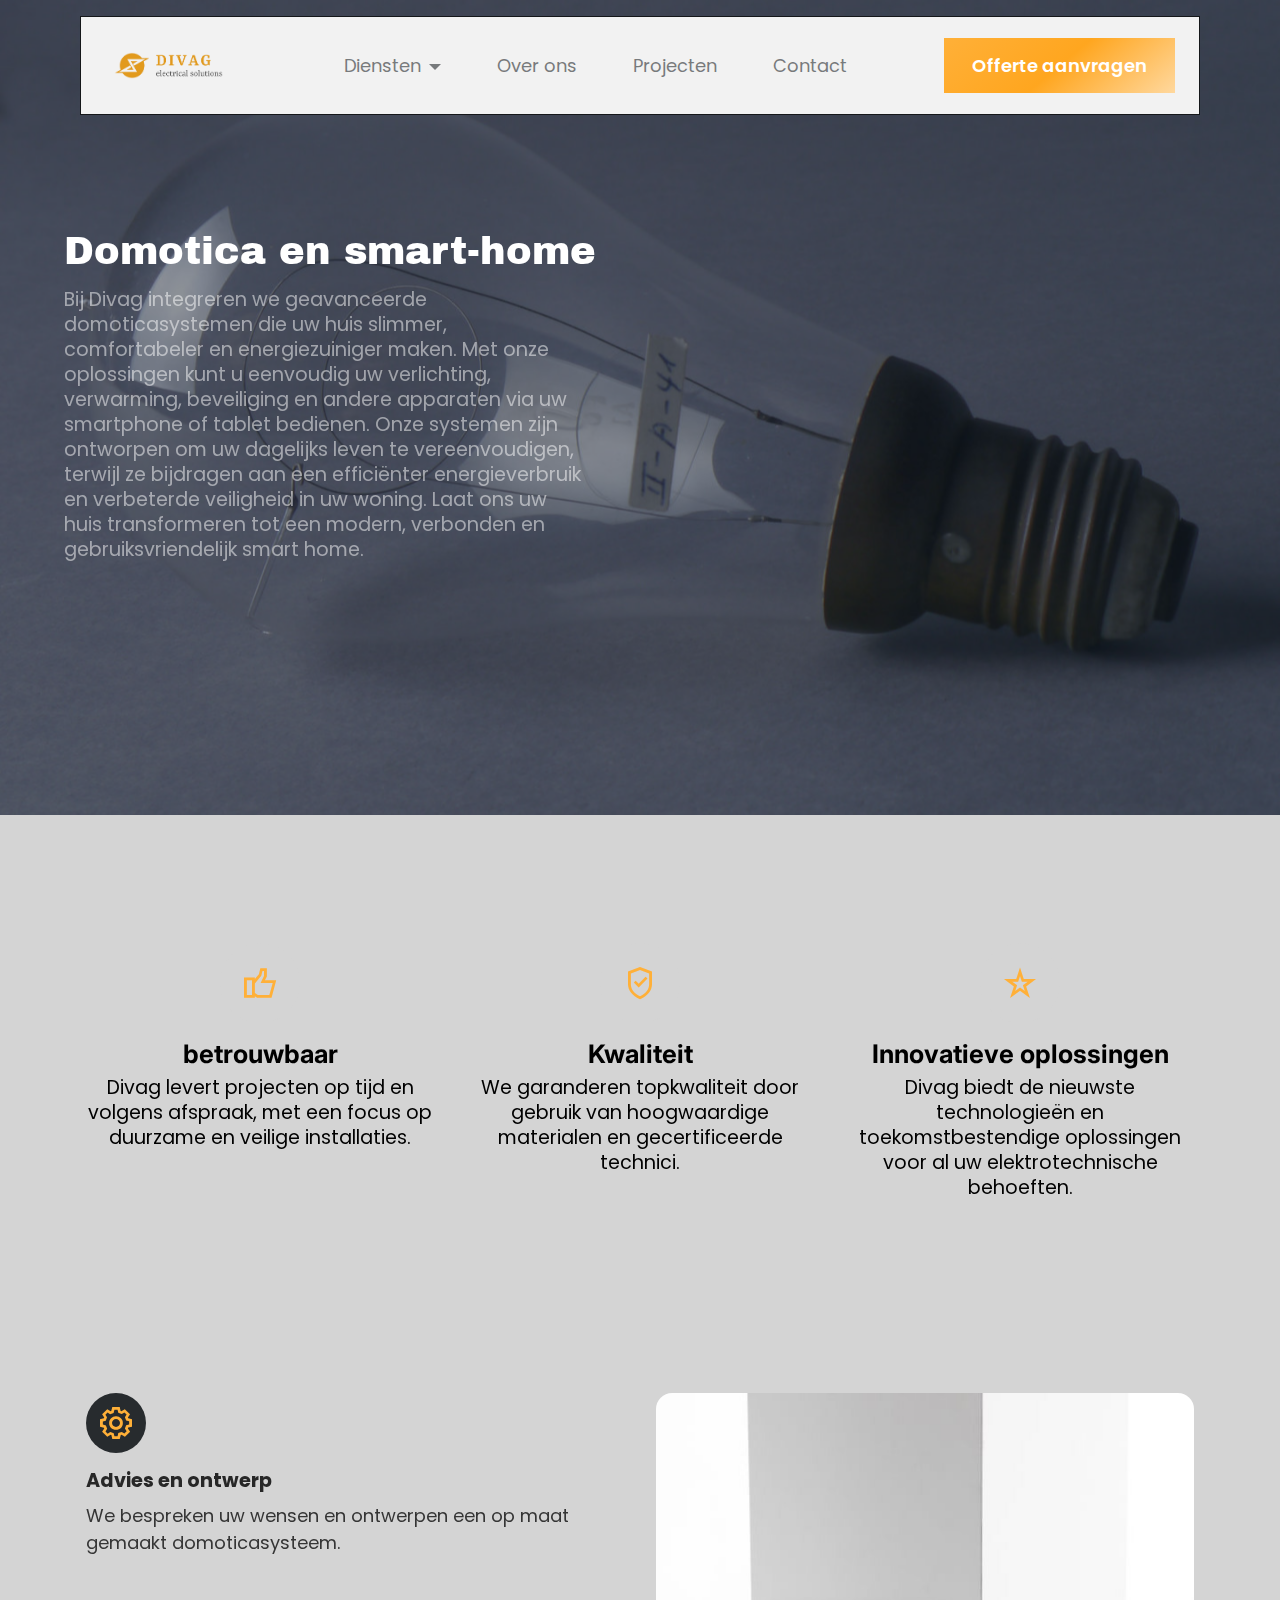
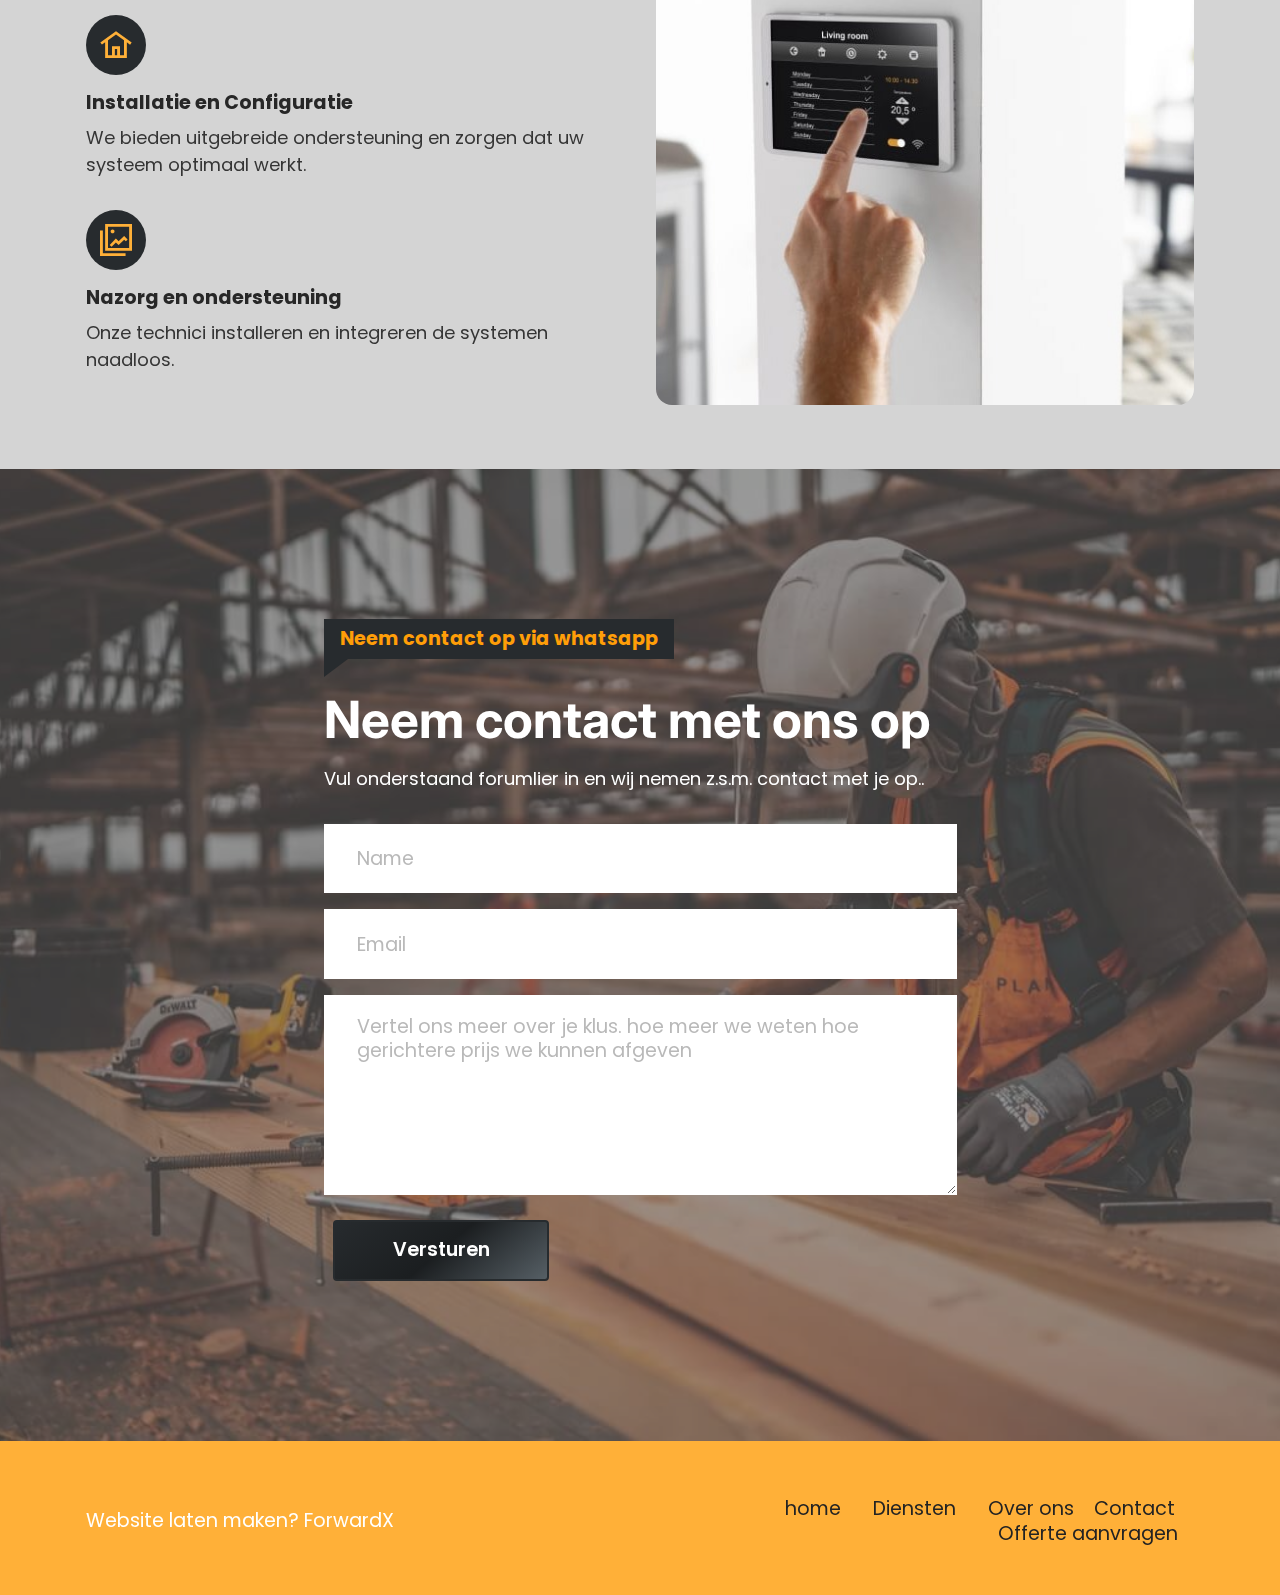
==== commit 921a48af: "create github pages" ====
--- a/page1.html
+++ b/page1.html
@@ -1,10 +1,10 @@
 <!DOCTYPE html>
 <html  >
 <head>
-  <!-- Site made with Mobirise Website Builder v5.9.18, https://mobirise.com -->
+  
   <meta charset="UTF-8">
   <meta http-equiv="X-UA-Compatible" content="IE=edge">
-  <meta name="generator" content="Mobirise v5.9.18, mobirise.com">
+  
   <meta name="viewport" content="width=device-width, initial-scale=1, minimum-scale=1">
   <link rel="shortcut icon" href="assets/images/logo-divag.webp" type="image/x-icon">
   <meta name="description" content="">
@@ -25,7 +25,7 @@
   <noscript><link rel="stylesheet" href="https://fonts.googleapis.com/css?family=Inter:100,200,300,400,500,600,700,800,900,100i,200i,300i,400i,500i,600i,700i,800i,900i&display=swap"></noscript>
   <link rel="preload" href="https://fonts.googleapis.com/css?family=Poppins:100,100i,200,200i,300,300i,400,400i,500,500i,600,600i,700,700i,800,800i,900,900i&display=swap" as="style" onload="this.onload=null;this.rel='stylesheet'">
   <noscript><link rel="stylesheet" href="https://fonts.googleapis.com/css?family=Poppins:100,100i,200,200i,300,300i,400,400i,500,500i,600,600i,700,700i,800,800i,900,900i&display=swap"></noscript>
-  <link rel="preload" as="style" href="assets/mobirise/css/mbr-additional.css?v=K4v56f"><link rel="stylesheet" href="assets/mobirise/css/mbr-additional.css?v=K4v56f" type="text/css">
+  <link rel="preload" as="style" href="assets/mobirise/css/mbr-additional.css?v=fcWnuw"><link rel="stylesheet" href="assets/mobirise/css/mbr-additional.css?v=fcWnuw" type="text/css">
 
   
   
@@ -42,7 +42,7 @@
                 <div class="navbar-brand">
 				<span class="navbar-logo">
 					<a href="index.html#top" target="_blank">
-						<img src="assets/images/logo-divag.webp" alt="Mobirise Website Builder" style="height: 2.8rem;">
+						<img src="assets/images/logo-divag.webp" alt="" style="height: 2.8rem;">
 					</a>
 				</span>
                     <span class="navbar-caption-wrap"><a class="navbar-caption text-warning display-7" href="file:///C:/Users/FTDA-1/AppData/Local/Mobirise.com/Mobirise/ftdafwx_0040gmail_002ecom/addons/flexm5/components/index.html"><br><br></a></span>
@@ -57,7 +57,7 @@
                 </button>
                 <div class="collapse navbar-collapse" id="navbarSupportedContent">
                     <ul class="navbar-nav nav-dropdown" data-app-modern-menu="true"><li class="nav-item dropdown">
-                            <a class="nav-link link text-primary dropdown-toggle show display-4" href="file:///C:/Users/FTDA-1/AppData/Local/Mobirise.com/Mobirise/ftdafwx_0040gmail_002ecom/addons/flexm5/components/index.html" data-toggle="dropdown-submenu" data-bs-toggle="dropdown" data-bs-auto-close="outside" aria-expanded="false">Diensten</a><div class="dropdown-menu show" aria-labelledby="dropdown-185" data-bs-popper="none"><a class="text-primary dropdown-item display-4" href="page1.html#header02-f" target="_blank">Meterkasten</a><a class="text-primary show dropdown-item display-4" href="file:///C:/Users/FTDA-1/AppData/Local/Mobirise.com/Mobirise/ftdafwx_0040gmail_002ecom/addons/flexm5/components/index.html">New Item</a></div>
+                            <a class="nav-link link text-primary dropdown-toggle display-4" href="file:///C:/Users/FTDA-1/AppData/Local/Mobirise.com/Mobirise/ftdafwx_0040gmail_002ecom/addons/flexm5/components/index.html" data-toggle="dropdown-submenu" data-bs-toggle="dropdown" data-bs-auto-close="outside" aria-expanded="false">Diensten</a><div class="dropdown-menu" aria-labelledby="dropdown-185"><a class="text-primary dropdown-item display-4" href="page1.html#header02-f" target="_blank">Meterkasten</a><a class="text-primary show dropdown-item display-4" href="file:///C:/Users/FTDA-1/AppData/Local/Mobirise.com/Mobirise/ftdafwx_0040gmail_002ecom/addons/flexm5/components/index.html">New Item</a></div>
                         </li><li class="nav-item"><a class="nav-link link text-primary display-4" href="file:///C:/Users/FTDA-1/AppData/Local/Mobirise.com/Mobirise/ftdafwx_0040gmail_002ecom/addons/flexm5/components/index.html">Over ons</a></li>
                         <li class="nav-item">
                             <a class="nav-link link text-primary display-4" href="#features01-2" aria-expanded="false">Projecten</a>
@@ -66,7 +66,7 @@
                             <a class="nav-link link text-primary display-4" href="#slider04-a">Contact</a>
                         </li></ul>
                     
-                    <div class="navbar-buttons mbr-section-btn"><a class="btn btn-warning display-4" href="https://mobiri.se">Offerte aanvragen</a></div>
+                    <div class="navbar-buttons mbr-section-btn"><a class="btn btn-warning display-4" href="#">Offerte aanvragen</a></div>
                 </div>
             </div>
         </nav>
@@ -147,64 +147,125 @@
   </div>
 </section>
 
-<section data-bs-version="5.1" class="features027 cid-unvJBePB9k" id="features027-o">
-	
-
-	
-	
-
-	<div class="container">
-		
-
-
-		<div class="row justify-content-center  blockContent">
-			<div class="col-12 col-lg">
-				<div class="item features-without-image col-12 col-md-12 col-lg-12 active">
-					<div class="item-wrapper">
-						<div class="item-content">
-							
-							<h4 class="card-title mbr-fonts-style display-5"><strong>Advies en ontwerp</strong></h4>
-							<p class="card-text mbr-fonts-style mt-0 mb-0 display-7">We bespreken uw wensen en ontwerpen een op maat gemaakt domoticasysteem.
-<br>
-<br><br><br></p>
-							
-						</div>
-
-					</div>
-				</div>
-				
-				<div class="item features-without-image col-12 col-md-12 col-lg-12">
-					<div class="item-wrapper">
-						<div class="item-content">
-							
-							<h4 class="card-title mbr-fonts-style display-5">
-<div><strong style="font-size: 1.6rem;">Nazorg en Ondersteuning</strong><br></div></h4>
-							<p class="card-text mbr-fonts-style mt-0 mb-0 display-7">We bieden uitgebreide ondersteuning en zorgen dat uw systeem optimaal werkt.
+<section data-bs-version="5.1" class="features6 cid-unzL6Dbv2y" id="features06-s">
+    
+
+    
+    
+    <div class="container">
+        <div class="row">
+            <div class="col-lg-6">
+                <div class="row">
+                    <div class="card col-12 col-md-12 col-lg-12">
+                        <div class="card-wrapper">
+                            <div class="card-box align-left">
+                                <div class="iconfont-wrapper">
+                                    <span class="mbr-iconfont mobi-mbri-setting mobi-mbri"></span>
+                                </div>
+                                <h5 class="card-title mbr-fonts-style display-7"><strong>Advies en ontwerp</strong></h5>
+                                <p class="card-text mbr-fonts-style display-4">We bespreken uw wensen en ontwerpen een op maat gemaakt domoticasysteem.
 <br>
 <br></p>
-							
-						</div>
-					</div>
-				</div><div class="item features-without-image col-12 col-md-12 col-lg-12">
-					<div class="item-wrapper">
-						<div class="item-content">
-							
-							<h4 class="card-title mbr-fonts-style display-5"><strong>Installatie en Configuratie</strong></h4>
-							<p class="card-text mbr-fonts-style mt-0 mb-0 display-7">Onze technici installeren en integreren de systemen naadloos.</p>
-							
-						</div>
-
-					</div>
-				</div>
-			</div>
-			<div class="col-12 col-lg-6">
-				<div class="image-wrapper">
-					<img class="w-100" src="assets/images/man-using-tablet-his-smart-home-936x624.jpg" alt="Mobirise Website Builder">
-				</div>
-			</div>
-
-		</div>
-	</div>
+                            </div>
+                        </div>
+                    </div>
+                    <div class="card col-12 col-md-12 col-lg-12">
+                        <div class="card-wrapper">
+                            <div class="card-box align-left">
+                                <div class="iconfont-wrapper">
+                                    <span class="mbr-iconfont mobi-mbri-home mobi-mbri"></span>
+                                </div>
+                                <h5 class="card-title mbr-fonts-style display-7"><strong>Installatie en Configuratie</strong></h5>
+                                <p class="card-text mbr-fonts-style display-4">We bieden uitgebreide ondersteuning en zorgen dat uw systeem optimaal werkt.&nbsp;<br></p>
+                            </div>
+                        </div>
+                    </div>
+                    <div class="card col-12 col-md-12 col-lg-12">
+                        <div class="card-wrapper">
+                            <div class="card-box align-left">
+                                <div class="iconfont-wrapper">
+                                    <span class="mbr-iconfont mobi-mbri-photo mobi-mbri"></span>
+                                </div>
+                                <h5 class="card-title mbr-fonts-style display-7"><strong>Nazorg en ondersteuning</strong></h5>
+                                <p class="card-text mbr-fonts-style display-4">Onze technici installeren en integreren de systemen naadloos.</p>
+                            </div>
+                        </div>
+                    </div>
+                </div>
+            </div>
+            <div class="col-lg-6">
+                <div class="item-img">
+                    <img src="assets/images/man-using-tablet-his-smart-home-936x624.jpeg" alt="">
+                </div>
+            </div>
+
+
+        </div>
+    </div>
+</section>
+
+<section data-bs-version="5.1" class="form1 cid-unzP8WNXTl" id="form01-u">
+    
+    <div class="mbr-overlay"></div>
+    <div class="container">
+        <div class="row justify-content-center">
+            <div class="col-lg-7">
+                <h3 class="mbr-main-subtitle mbr-fonts-style align-left display-7"><strong>Neem contact op via whatsapp</strong></h3>
+
+                <h2 class="mbr-section-title mbr-fonts-style align-left mb-3 display-2"><strong>Neem contact met ons op</strong></h2>
+                <p class="mbr-section-text mbr-fonts-style align-left mb-4 mt-2 display-4">Vul onderstaand forumlier in en wij nemen z.s.m. contact met je op..</p>
+            </div>
+            <div class="col-lg-7 mbr-form" data-form-type="formoid">
+                <!--Formbuilder Form-->
+                <form action="https://mobirise.eu/" method="POST" class="mbr-form form-with-styler" data-form-title="Form Name"><input type="hidden" name="email" data-form-email="true" value="setUJbEYGb5ev/d735Hkx20okPev5TSS9MgVk8kwkvpVqfEtQaFQ4CGLEi/ynUh1H1f8tqd9LqK8mgCHyuvcHKZ3UamqmJLnru9J9kNJ6opEt0YBZZaa31oJdJmnbWIc.Bg2hykdTviSFkTHAjutypkMijOMgW6YOH2J7ma6YlT3Lc7RTNSyHR5iNLnASjtX9Tmbi6UYWwBIBmVzrAYP/koFFfwYR8d6cE+gOFmesUSHOn8DApmvCuq8l0hww60PN">
+                    <div class="row">
+                        <div hidden="hidden" data-form-alert="" class="alert alert-success col-12">Thanks for filling out
+                            the form!</div>
+                        <div hidden="hidden" data-form-alert-danger="" class="alert alert-danger col-12">Oops...! some
+                            problem!</div>
+                    </div>
+                    <div class="dragArea row">
+                        <div class="col-lg-12 col-md-12 col-sm-12 form-group mb-3" data-for="name">
+                            <input type="text" name="name" placeholder="Name" data-form-field="name" class="form-control display-7" value="" id="name-form01-u">
+                        </div>
+                        <div class="col-lg-12 col-md-12 col-sm-12 form-group mb-3" data-for="email">
+                            <input type="email" name="email" placeholder="Email" data-form-field="email" class="form-control display-7" value="" id="email-form01-u">
+                        </div>
+                        <div data-for="message" class="col-lg-12 col-md-12 col-sm-12 form-group mb-3">
+                            <textarea name="message" placeholder="Vertel ons meer over je klus. hoe meer we weten hoe gerichtere prijs we kunnen afgeven" data-form-field="message" class="form-control display-7" id="message-form01-u"></textarea>
+                        </div>
+                        <div class="col-auto"><button type="submit" class="w-100 btn btn-primary display-7">Versturen</button></div>
+                    </div>
+                </form>
+                <!--Formbuilder Form-->
+            </div>
+        </div>
+    </div>
+</section>
+
+<section data-bs-version="5.1" class="footer2 cid-unzHAhxDHj" once="footers" id="footer02-q">
+    
+
+    
+    
+
+    <div class="container">
+        <div class="row">
+            <div class="col-12 col-lg-6 center mt-2 mb-3">
+                <p class="mbr-fonts-style copyright mb-0 display-7">Website laten maken? ForwardX</p>
+            </div>
+            <div class="col-12 col-lg-6 center">
+                <div class="row-links mt-2 mb-3">
+                    <ul class="row-links-soc">
+                        
+                        
+                        
+                        
+                    <li class="row-links-soc-item mbr-fonts-style display-7">home</li><li class="row-links-soc-item mbr-fonts-style display-7">Diensten</li><li class="row-links-soc-item mbr-fonts-style display-7">Over ons&nbsp; &nbsp; Contact<br>&nbsp; Offerte aanvragen</li></ul>
+                </div>
+            </div>
+        </div>
+    </div>
 </section>
 
 
@@ -214,6 +275,7 @@
   <script src="assets/ytplayer/index.js"></script>
   <script src="assets/dropdown/js/navbar-dropdown.js"></script>
   <script src="assets/theme/js/script.js"></script>
+  <script src="assets/formoid/formoid.min.js"></script>
   
   
   
--- a/assets/theme/css/style.css
+++ b/assets/theme/css/style.css
@@ -1,11 +1,4 @@
-.engine {
-	position: absolute;
-	text-indent: -2400px;
-	text-align: center;
-	padding: 0;
-	top: 0;
-	left: -2400px;
-}@charset "UTF-8";
+@charset "UTF-8";
 section {
   background-color: #ffffff;
 }
--- a/assets/mobirise/css/mbr-additional.css
+++ b/assets/mobirise/css/mbr-additional.css
@@ -112,7 +112,7 @@
   background-color: #ffffff !important;
 }
 .bg-warning {
-  background-color: #ba7409 !important;
+  background-color: #ffb038 !important;
 }
 .bg-danger {
   background-color: #bc5e4d !important;
@@ -218,12 +218,12 @@
   border-color: #9cbfbf !important;
 }
 .btn-warning {
-  background: linear-gradient(140deg, #ba7409, #a26508 50%, #f5a934) !important;
+  background: linear-gradient(140deg, #ffb038, #ffa61f 50%, #ffd89e) !important;
 }
 .btn-warning,
 .btn-warning:active {
-  background-color: #ba7409 !important;
-  border-color: #ba7409 !important;
+  background-color: #ffb038 !important;
+  border-color: #ffb038 !important;
   color: #ffffff !important;
   box-shadow: none;
 }
@@ -232,15 +232,15 @@
 .btn-warning.focus,
 .btn-warning.active {
   color: inherit;
-  background-color: #eb920b !important;
-  border-color: #eb920b !important;
+  background-color: #ffc46b !important;
+  border-color: #ffc46b !important;
   box-shadow: none;
 }
 .btn-warning.disabled,
 .btn-warning:disabled {
   color: #ffffff !important;
-  background-color: #eb920b !important;
-  border-color: #eb920b !important;
+  background-color: #ffc46b !important;
+  border-color: #ffc46b !important;
 }
 .btn-danger {
   background: linear-gradient(140deg, #bc5e4d, #ae5241 50%, #d8a197) !important;
@@ -404,23 +404,23 @@
 .btn-warning-outline,
 .btn-warning-outline:active {
   background-color: transparent !important;
-  border-color: #ba7409;
-  color: #ba7409;
+  border-color: #ffb038;
+  color: #ffb038;
 }
 .btn-warning-outline:hover,
 .btn-warning-outline:focus,
 .btn-warning-outline.focus,
 .btn-warning-outline.active {
-  color: #674005 !important;
+  color: #e08700 !important;
   background-color: transparent !important;
-  border-color: #674005 !important;
+  border-color: #e08700 !important;
   box-shadow: none !important;
 }
 .btn-warning-outline.disabled,
 .btn-warning-outline:disabled {
   color: #ffffff !important;
-  background-color: #ba7409 !important;
-  border-color: #ba7409 !important;
+  background-color: #ffb038 !important;
+  border-color: #ffb038 !important;
 }
 .btn-danger-outline,
 .btn-danger-outline:active {
@@ -498,7 +498,7 @@
   color: #ffffff !important;
 }
 .text-warning {
-  color: #ba7409 !important;
+  color: #ffb038 !important;
 }
 .text-danger {
   color: #bc5e4d !important;
@@ -532,7 +532,7 @@
 a.text-warning:hover,
 a.text-warning:focus,
 a.text-warning.active {
-  color: #593704 !important;
+  color: #d17e00 !important;
 }
 a.text-danger:hover,
 a.text-danger:focus,
@@ -575,7 +575,7 @@
   background-color: #ffffff;
 }
 .alert-warning {
-  background-color: #ba7409;
+  background-color: #ffb038;
 }
 .alert-danger {
   background-color: #bc5e4d;
@@ -606,7 +606,7 @@
 }
 .mbr-plan-header.bg-warning .mbr-plan-subtitle,
 .mbr-plan-header.bg-warning .mbr-plan-price-desc {
-  color: #f6b34c;
+  color: #ffffff;
 }
 .mbr-plan-header.bg-danger .mbr-plan-subtitle,
 .mbr-plan-header.bg-danger .mbr-plan-price-desc {
@@ -796,52 +796,6 @@
 .form-control {
   border-radius: .5rem !important;
   border-radius: 0 !important;
-}
-.cid-unvwgxLCKL {
-  background-color: #d4d4d4;
-}
-.cid-unvwgxLCKL .mbr-section-title {
-  border-bottom: 2px solid currentColor;
-  padding-bottom: 2rem;
-}
-.cid-unvwgxLCKL .row-bg {
-  align-items: center;
-  background: #d4d4d4;
-  padding: 3rem;
-  border-radius: 2rem;
-  margin: 0;
-}
-@media (max-width: 767px) {
-  .cid-unvwgxLCKL .row-bg {
-    padding: 1rem 0;
-    padding-top: 2rem;
-    padding-bottom: 0;
-  }
-}
-@media (max-width: 991px) {
-  .cid-unvwgxLCKL .image-wrapper {
-    padding: 1rem;
-  }
-}
-.cid-unvwgxLCKL img {
-  border-radius: 1rem;
-  transition: all 0.3s;
-}
-.cid-unvwgxLCKL img:hover {
-  box-shadow: 0 50px 50px -25px rgba(0, 0, 0, 0.3);
-  transform: rotate(-2deg) scale(1.03);
-}
-.cid-unvwgxLCKL .mbr-fallback-image.disabled {
-  display: none;
-}
-.cid-unvwgxLCKL .mbr-fallback-image {
-  display: block;
-  background-size: cover;
-  background-position: center center;
-  width: 100%;
-  height: 100%;
-  position: absolute;
-  top: 0;
 }
 .cid-ugTZ7uVwc1 {
   z-index: 1000;
@@ -1472,6 +1426,52 @@
   position: relative;
   z-index: 1;
 }
+.cid-unvwgxLCKL {
+  background-color: #d4d4d4;
+}
+.cid-unvwgxLCKL .mbr-section-title {
+  border-bottom: 2px solid currentColor;
+  padding-bottom: 2rem;
+}
+.cid-unvwgxLCKL .row-bg {
+  align-items: center;
+  background: #d4d4d4;
+  padding: 3rem;
+  border-radius: 2rem;
+  margin: 0;
+}
+@media (max-width: 767px) {
+  .cid-unvwgxLCKL .row-bg {
+    padding: 1rem 0;
+    padding-top: 2rem;
+    padding-bottom: 0;
+  }
+}
+@media (max-width: 991px) {
+  .cid-unvwgxLCKL .image-wrapper {
+    padding: 1rem;
+  }
+}
+.cid-unvwgxLCKL img {
+  border-radius: 1rem;
+  transition: all 0.3s;
+}
+.cid-unvwgxLCKL img:hover {
+  box-shadow: 0 50px 50px -25px rgba(0, 0, 0, 0.3);
+  transform: rotate(-2deg) scale(1.03);
+}
+.cid-unvwgxLCKL .mbr-fallback-image.disabled {
+  display: none;
+}
+.cid-unvwgxLCKL .mbr-fallback-image {
+  display: block;
+  background-size: cover;
+  background-position: center center;
+  width: 100%;
+  height: 100%;
+  position: absolute;
+  top: 0;
+}
 .cid-unv4OdyKCj {
   padding-top: 0rem;
   padding-bottom: 0rem;
@@ -2103,6 +2103,73 @@
 .cid-unvDdB31XV .form-control:hover,
 .cid-unvDdB31XV .form-control:focus {
   border-color: transparent !important;
+}
+.cid-unzHAhxDHj {
+  padding-top: 3rem;
+  padding-bottom: 2rem;
+  background-color: #ffb038;
+}
+.cid-unzHAhxDHj .mbr-fallback-image.disabled {
+  display: none;
+}
+.cid-unzHAhxDHj .mbr-fallback-image {
+  display: block;
+  background-size: cover;
+  background-position: center center;
+  width: 100%;
+  height: 100%;
+  position: absolute;
+  top: 0;
+}
+.cid-unzHAhxDHj .copyright {
+  color: #ffffff;
+  text-align: left;
+}
+.cid-unzHAhxDHj .center {
+  display: flex;
+  flex-direction: column;
+  justify-content: center;
+}
+@media (max-width: 991px) {
+  .cid-unzHAhxDHj .row {
+    flex-direction: column-reverse !important;
+  }
+  .cid-unzHAhxDHj .row .copyright {
+    margin: 1rem 0 0 0;
+  }
+}
+.cid-unzHAhxDHj .row-links {
+  width: 100%;
+  justify-content: center;
+}
+.cid-unzHAhxDHj .row-links .row-links-soc {
+  list-style: none;
+  display: flex;
+  justify-content: right;
+  flex-wrap: wrap;
+  padding: 0;
+  margin-bottom: 0;
+}
+@media (max-width: 991px) {
+  .cid-unzHAhxDHj .row-links .row-links-soc {
+    justify-content: center;
+  }
+}
+.cid-unzHAhxDHj .row-links .row-links-soc li {
+  padding: 0 1rem 0rem 1rem;
+}
+@media (max-width: 767px) {
+  .cid-unzHAhxDHj .row-links .row-links-soc li {
+    padding: 0 1rem 1rem 1rem;
+  }
+}
+.cid-unzHAhxDHj .row-links .row-links-soc li p {
+  margin: 0;
+}
+@media (max-width: 991px) {
+  .cid-unzHAhxDHj .copyright {
+    text-align: center;
+  }
 }
 .cid-ugTZ7uVwc1 {
   z-index: 1000;
@@ -2896,15 +2963,201 @@
 .cid-unvIbTq3vH .mbr-section-btn {
   text-align: center;
 }
-.cid-unvJBePB9k {
-  padding-top: 6rem;
-  padding-bottom: 6rem;
+.cid-unzL6Dbv2y {
+  padding-top: 4rem;
+  padding-bottom: 4rem;
   background-color: #d4d4d4;
 }
-.cid-unvJBePB9k .mbr-fallback-image.disabled {
+@media (min-width: 1400px) {
+  .cid-unzL6Dbv2y .container {
+    max-width: 1000px;
+  }
+}
+.cid-unzL6Dbv2y .item-img,
+.cid-unzL6Dbv2y img {
+  height: 100%;
+  object-fit: cover;
+}
+.cid-unzL6Dbv2y .mbr-iconfont {
+  display: inline-flex;
+  align-items: center;
+  justify-content: center;
+  font-size: 2rem;
+  color: #ffb038;
+  margin-bottom: 1rem;
+  background: #272b2e;
+  width: 60px;
+  height: 60px;
+  border-radius: 50%;
+}
+.cid-unzL6Dbv2y .card-wrapper {
+  margin-bottom: 2rem;
+}
+.cid-unzL6Dbv2y .row {
+  justify-content: center;
+}
+.cid-unzL6Dbv2y .card-text {
+  color: #353535;
+}
+.cid-unzL6Dbv2y .card-title,
+.cid-unzL6Dbv2y .iconfont-wrapper {
+  color: #272727;
+}
+.cid-unzP8WNXTl {
+  padding-top: 150px;
+  padding-bottom: 150px;
+  background-image: url("../../../assets/images/background1.jpg");
+}
+.cid-unzP8WNXTl .mbr-overlay {
+  background-color: #646464;
+  opacity: 0.5;
+}
+.cid-unzP8WNXTl input,
+.cid-unzP8WNXTl textarea {
+  border-radius: 0;
+}
+.cid-unzP8WNXTl input:hover,
+.cid-unzP8WNXTl textarea:hover {
+  border: 1px solid transparent !important;
+}
+.cid-unzP8WNXTl textarea {
+  min-height: 200px;
+}
+@media (max-width: 767px) {
+  .cid-unzP8WNXTl .col-auto {
+    margin: auto;
+  }
+}
+.cid-unzP8WNXTl .mbr-main-subtitle {
+  background: #272b2e;
+  width: fit-content;
+  padding: 0.5rem 1rem;
+  position: relative;
+  margin-bottom: 2rem;
+  color: #ff9e08;
+}
+.cid-unzP8WNXTl .mbr-main-subtitle:before {
+  content: '';
+  position: absolute;
+  left: 0;
+  bottom: -18px;
+  border-left: 24px solid #272b2e;
+  border-bottom: 18px solid transparent;
+  z-index: 2;
+}
+@media (max-width: 767px) {
+  .cid-unzP8WNXTl .mbr-main-subtitle {
+    margin: auto;
+    margin-bottom: 2rem;
+  }
+}
+.cid-unzP8WNXTl .btn {
+  padding: 1rem 3rem;
+}
+.cid-unzP8WNXTl .form-control,
+.cid-unzP8WNXTl .field-input {
+  background-color: #ffffff;
+  border-color: #cccccc;
+  color: #000000;
+  transition: 0.4s;
+  box-shadow: none;
+  outline: none;
+}
+.cid-unzP8WNXTl .form-control::-webkit-input-placeholder,
+.cid-unzP8WNXTl .field-input::-webkit-input-placeholder,
+.cid-unzP8WNXTl .form-control::-webkit-input-placeholder,
+.cid-unzP8WNXTl .field-input::-webkit-input-placeholder {
+  color: #b9b9b9;
+}
+.cid-unzP8WNXTl .form-control:-moz-placeholder,
+.cid-unzP8WNXTl .field-input:-moz-placeholder,
+.cid-unzP8WNXTl .form-control:-moz-placeholder,
+.cid-unzP8WNXTl .field-input:-moz-placeholder {
+  color: #b9b9b9;
+}
+.cid-unzP8WNXTl .form-control:hover,
+.cid-unzP8WNXTl .field-input:hover,
+.cid-unzP8WNXTl .form-control:focus,
+.cid-unzP8WNXTl .field-input:focus {
+  background-color: #efefef;
+  border-color: #cccccc;
+  color: #101112;
+  box-shadow: none;
+  outline: none;
+}
+.cid-unzP8WNXTl .form-control:hover::-webkit-input-placeholder,
+.cid-unzP8WNXTl .field-input:hover::-webkit-input-placeholder,
+.cid-unzP8WNXTl .form-control:focus::-webkit-input-placeholder,
+.cid-unzP8WNXTl .field-input:focus::-webkit-input-placeholder,
+.cid-unzP8WNXTl .form-control:hover::-webkit-input-placeholder,
+.cid-unzP8WNXTl .field-input:hover::-webkit-input-placeholder,
+.cid-unzP8WNXTl .form-control:focus::-webkit-input-placeholder,
+.cid-unzP8WNXTl .field-input:focus::-webkit-input-placeholder {
+  color: #c1c1c1;
+}
+.cid-unzP8WNXTl .form-control:hover:-moz-placeholder,
+.cid-unzP8WNXTl .field-input:hover:-moz-placeholder,
+.cid-unzP8WNXTl .form-control:focus:-moz-placeholder,
+.cid-unzP8WNXTl .field-input:focus:-moz-placeholder,
+.cid-unzP8WNXTl .form-control:hover:-moz-placeholder,
+.cid-unzP8WNXTl .field-input:hover:-moz-placeholder,
+.cid-unzP8WNXTl .form-control:focus:-moz-placeholder,
+.cid-unzP8WNXTl .field-input:focus:-moz-placeholder {
+  color: #c1c1c1;
+}
+.cid-unzP8WNXTl .jq-number__spin:hover,
+.cid-unzP8WNXTl .jq-number__spin:focus {
+  background-color: #efefef;
+  border-color: #cccccc;
+  color: #ffffff;
+  box-shadow: none;
+  outline: none;
+}
+.cid-unzP8WNXTl .jq-number__spin {
+  background-color: #ffffff;
+  border-color: #cccccc;
+  color: #000000;
+  transition: 0.4s;
+  box-shadow: none;
+  outline: none;
+}
+.cid-unzP8WNXTl .jq-selectbox li,
+.cid-unzP8WNXTl .jq-selectbox li {
+  background-color: #ffffff;
+  color: #000000;
+}
+.cid-unzP8WNXTl .jq-selectbox li:hover,
+.cid-unzP8WNXTl .jq-selectbox li.selected {
+  background-color: #efefef;
+  color: #000000;
+}
+.cid-unzP8WNXTl .jq-selectbox:hover .jq-selectbox__trigger-arrow,
+.cid-unzP8WNXTl .jq-number__spin.minus:hover:after,
+.cid-unzP8WNXTl .jq-number__spin.plus:hover:after {
+  border-top-color: #ffffff;
+  border-bottom-color: #ffffff;
+}
+.cid-unzP8WNXTl .jq-selectbox .jq-selectbox__trigger-arrow,
+.cid-unzP8WNXTl .jq-number__spin.minus:after,
+.cid-unzP8WNXTl .jq-number__spin.plus:after {
+  border-top-color: #efefef;
+  border-bottom-color: #efefef;
+}
+.cid-unzP8WNXTl .mbr-section-text {
+  color: #ffffff;
+}
+.cid-unzP8WNXTl .mbr-section-title {
+  color: #ffffff;
+}
+.cid-unzHAhxDHj {
+  padding-top: 3rem;
+  padding-bottom: 2rem;
+  background-color: #ffb038;
+}
+.cid-unzHAhxDHj .mbr-fallback-image.disabled {
   display: none;
 }
-.cid-unvJBePB9k .mbr-fallback-image {
+.cid-unzHAhxDHj .mbr-fallback-image {
   display: block;
   background-size: cover;
   background-position: center center;
@@ -2913,45 +3166,53 @@
   position: absolute;
   top: 0;
 }
-.cid-unvJBePB9k .mbr-description {
+.cid-unzHAhxDHj .copyright {
+  color: #ffffff;
   text-align: left;
 }
-.cid-unvJBePB9k .item-wrapper {
-  background: #ffffff;
-  margin-bottom: 2rem;
-  padding: 2.25rem;
+.cid-unzHAhxDHj .center {
+  display: flex;
+  flex-direction: column;
+  justify-content: center;
+}
+@media (max-width: 991px) {
+  .cid-unzHAhxDHj .row {
+    flex-direction: column-reverse !important;
+  }
+  .cid-unzHAhxDHj .row .copyright {
+    margin: 1rem 0 0 0;
+  }
+}
+.cid-unzHAhxDHj .row-links {
+  width: 100%;
+  justify-content: center;
+}
+.cid-unzHAhxDHj .row-links .row-links-soc {
+  list-style: none;
+  display: flex;
+  justify-content: right;
+  flex-wrap: wrap;
+  padding: 0;
+  margin-bottom: 0;
+}
+@media (max-width: 991px) {
+  .cid-unzHAhxDHj .row-links .row-links-soc {
+    justify-content: center;
+  }
+}
+.cid-unzHAhxDHj .row-links .row-links-soc li {
+  padding: 0 1rem 0rem 1rem;
 }
 @media (max-width: 767px) {
-  .cid-unvJBePB9k .item-wrapper {
-    padding: 2rem 1.5rem;
-    margin-bottom: 1rem;
-  }
-}
-@media (min-width: 992px) and (max-width: 1200px) {
-  .cid-unvJBePB9k .item-wrapper {
-    padding: 2rem 1.5rem;
-    margin-bottom: 2rem;
-  }
-}
-.cid-unvJBePB9k .card-title,
-.cid-unvJBePB9k .iconfont-wrapper {
-  color: #000000;
-}
-.cid-unvJBePB9k .card-text {
-  color: #000000;
-}
-.cid-unvJBePB9k .mbr-section-title {
-  color: #000000;
-  text-align: center;
-}
-.cid-unvJBePB9k .mbr-number {
-  color: #9fe870;
-}
-.cid-unvJBePB9k .mbr-text,
-.cid-unvJBePB9k .mbr-section-btn {
-  text-align: center;
-}
-.cid-unvJBePB9k .card-text,
-.cid-unvJBePB9k .item .mbr-section-btn {
-  text-align: left;
-}
+  .cid-unzHAhxDHj .row-links .row-links-soc li {
+    padding: 0 1rem 1rem 1rem;
+  }
+}
+.cid-unzHAhxDHj .row-links .row-links-soc li p {
+  margin: 0;
+}
+@media (max-width: 991px) {
+  .cid-unzHAhxDHj .copyright {
+    text-align: center;
+  }
+}
--- a/assets/mobirise/css/mbr-additional.css
+++ b/assets/mobirise/css/mbr-additional.css
@@ -112,7 +112,7 @@
   background-color: #ffffff !important;
 }
 .bg-warning {
-  background-color: #ba7409 !important;
+  background-color: #ffb038 !important;
 }
 .bg-danger {
   background-color: #bc5e4d !important;
@@ -218,12 +218,12 @@
   border-color: #9cbfbf !important;
 }
 .btn-warning {
-  background: linear-gradient(140deg, #ba7409, #a26508 50%, #f5a934) !important;
+  background: linear-gradient(140deg, #ffb038, #ffa61f 50%, #ffd89e) !important;
 }
 .btn-warning,
 .btn-warning:active {
-  background-color: #ba7409 !important;
-  border-color: #ba7409 !important;
+  background-color: #ffb038 !important;
+  border-color: #ffb038 !important;
   color: #ffffff !important;
   box-shadow: none;
 }
@@ -232,15 +232,15 @@
 .btn-warning.focus,
 .btn-warning.active {
   color: inherit;
-  background-color: #eb920b !important;
-  border-color: #eb920b !important;
+  background-color: #ffc46b !important;
+  border-color: #ffc46b !important;
   box-shadow: none;
 }
 .btn-warning.disabled,
 .btn-warning:disabled {
   color: #ffffff !important;
-  background-color: #eb920b !important;
-  border-color: #eb920b !important;
+  background-color: #ffc46b !important;
+  border-color: #ffc46b !important;
 }
 .btn-danger {
   background: linear-gradient(140deg, #bc5e4d, #ae5241 50%, #d8a197) !important;
@@ -404,23 +404,23 @@
 .btn-warning-outline,
 .btn-warning-outline:active {
   background-color: transparent !important;
-  border-color: #ba7409;
-  color: #ba7409;
+  border-color: #ffb038;
+  color: #ffb038;
 }
 .btn-warning-outline:hover,
 .btn-warning-outline:focus,
 .btn-warning-outline.focus,
 .btn-warning-outline.active {
-  color: #674005 !important;
+  color: #e08700 !important;
   background-color: transparent !important;
-  border-color: #674005 !important;
+  border-color: #e08700 !important;
   box-shadow: none !important;
 }
 .btn-warning-outline.disabled,
 .btn-warning-outline:disabled {
   color: #ffffff !important;
-  background-color: #ba7409 !important;
-  border-color: #ba7409 !important;
+  background-color: #ffb038 !important;
+  border-color: #ffb038 !important;
 }
 .btn-danger-outline,
 .btn-danger-outline:active {
@@ -498,7 +498,7 @@
   color: #ffffff !important;
 }
 .text-warning {
-  color: #ba7409 !important;
+  color: #ffb038 !important;
 }
 .text-danger {
   color: #bc5e4d !important;
@@ -532,7 +532,7 @@
 a.text-warning:hover,
 a.text-warning:focus,
 a.text-warning.active {
-  color: #593704 !important;
+  color: #d17e00 !important;
 }
 a.text-danger:hover,
 a.text-danger:focus,
@@ -575,7 +575,7 @@
   background-color: #ffffff;
 }
 .alert-warning {
-  background-color: #ba7409;
+  background-color: #ffb038;
 }
 .alert-danger {
   background-color: #bc5e4d;
@@ -606,7 +606,7 @@
 }
 .mbr-plan-header.bg-warning .mbr-plan-subtitle,
 .mbr-plan-header.bg-warning .mbr-plan-price-desc {
-  color: #f6b34c;
+  color: #ffffff;
 }
 .mbr-plan-header.bg-danger .mbr-plan-subtitle,
 .mbr-plan-header.bg-danger .mbr-plan-price-desc {
@@ -796,52 +796,6 @@
 .form-control {
   border-radius: .5rem !important;
   border-radius: 0 !important;
-}
-.cid-unvwgxLCKL {
-  background-color: #d4d4d4;
-}
-.cid-unvwgxLCKL .mbr-section-title {
-  border-bottom: 2px solid currentColor;
-  padding-bottom: 2rem;
-}
-.cid-unvwgxLCKL .row-bg {
-  align-items: center;
-  background: #d4d4d4;
-  padding: 3rem;
-  border-radius: 2rem;
-  margin: 0;
-}
-@media (max-width: 767px) {
-  .cid-unvwgxLCKL .row-bg {
-    padding: 1rem 0;
-    padding-top: 2rem;
-    padding-bottom: 0;
-  }
-}
-@media (max-width: 991px) {
-  .cid-unvwgxLCKL .image-wrapper {
-    padding: 1rem;
-  }
-}
-.cid-unvwgxLCKL img {
-  border-radius: 1rem;
-  transition: all 0.3s;
-}
-.cid-unvwgxLCKL img:hover {
-  box-shadow: 0 50px 50px -25px rgba(0, 0, 0, 0.3);
-  transform: rotate(-2deg) scale(1.03);
-}
-.cid-unvwgxLCKL .mbr-fallback-image.disabled {
-  display: none;
-}
-.cid-unvwgxLCKL .mbr-fallback-image {
-  display: block;
-  background-size: cover;
-  background-position: center center;
-  width: 100%;
-  height: 100%;
-  position: absolute;
-  top: 0;
 }
 .cid-ugTZ7uVwc1 {
   z-index: 1000;
@@ -1472,6 +1426,52 @@
   position: relative;
   z-index: 1;
 }
+.cid-unvwgxLCKL {
+  background-color: #d4d4d4;
+}
+.cid-unvwgxLCKL .mbr-section-title {
+  border-bottom: 2px solid currentColor;
+  padding-bottom: 2rem;
+}
+.cid-unvwgxLCKL .row-bg {
+  align-items: center;
+  background: #d4d4d4;
+  padding: 3rem;
+  border-radius: 2rem;
+  margin: 0;
+}
+@media (max-width: 767px) {
+  .cid-unvwgxLCKL .row-bg {
+    padding: 1rem 0;
+    padding-top: 2rem;
+    padding-bottom: 0;
+  }
+}
+@media (max-width: 991px) {
+  .cid-unvwgxLCKL .image-wrapper {
+    padding: 1rem;
+  }
+}
+.cid-unvwgxLCKL img {
+  border-radius: 1rem;
+  transition: all 0.3s;
+}
+.cid-unvwgxLCKL img:hover {
+  box-shadow: 0 50px 50px -25px rgba(0, 0, 0, 0.3);
+  transform: rotate(-2deg) scale(1.03);
+}
+.cid-unvwgxLCKL .mbr-fallback-image.disabled {
+  display: none;
+}
+.cid-unvwgxLCKL .mbr-fallback-image {
+  display: block;
+  background-size: cover;
+  background-position: center center;
+  width: 100%;
+  height: 100%;
+  position: absolute;
+  top: 0;
+}
 .cid-unv4OdyKCj {
   padding-top: 0rem;
   padding-bottom: 0rem;
@@ -2103,6 +2103,73 @@
 .cid-unvDdB31XV .form-control:hover,
 .cid-unvDdB31XV .form-control:focus {
   border-color: transparent !important;
+}
+.cid-unzHAhxDHj {
+  padding-top: 3rem;
+  padding-bottom: 2rem;
+  background-color: #ffb038;
+}
+.cid-unzHAhxDHj .mbr-fallback-image.disabled {
+  display: none;
+}
+.cid-unzHAhxDHj .mbr-fallback-image {
+  display: block;
+  background-size: cover;
+  background-position: center center;
+  width: 100%;
+  height: 100%;
+  position: absolute;
+  top: 0;
+}
+.cid-unzHAhxDHj .copyright {
+  color: #ffffff;
+  text-align: left;
+}
+.cid-unzHAhxDHj .center {
+  display: flex;
+  flex-direction: column;
+  justify-content: center;
+}
+@media (max-width: 991px) {
+  .cid-unzHAhxDHj .row {
+    flex-direction: column-reverse !important;
+  }
+  .cid-unzHAhxDHj .row .copyright {
+    margin: 1rem 0 0 0;
+  }
+}
+.cid-unzHAhxDHj .row-links {
+  width: 100%;
+  justify-content: center;
+}
+.cid-unzHAhxDHj .row-links .row-links-soc {
+  list-style: none;
+  display: flex;
+  justify-content: right;
+  flex-wrap: wrap;
+  padding: 0;
+  margin-bottom: 0;
+}
+@media (max-width: 991px) {
+  .cid-unzHAhxDHj .row-links .row-links-soc {
+    justify-content: center;
+  }
+}
+.cid-unzHAhxDHj .row-links .row-links-soc li {
+  padding: 0 1rem 0rem 1rem;
+}
+@media (max-width: 767px) {
+  .cid-unzHAhxDHj .row-links .row-links-soc li {
+    padding: 0 1rem 1rem 1rem;
+  }
+}
+.cid-unzHAhxDHj .row-links .row-links-soc li p {
+  margin: 0;
+}
+@media (max-width: 991px) {
+  .cid-unzHAhxDHj .copyright {
+    text-align: center;
+  }
 }
 .cid-ugTZ7uVwc1 {
   z-index: 1000;
@@ -2896,15 +2963,201 @@
 .cid-unvIbTq3vH .mbr-section-btn {
   text-align: center;
 }
-.cid-unvJBePB9k {
-  padding-top: 6rem;
-  padding-bottom: 6rem;
+.cid-unzL6Dbv2y {
+  padding-top: 4rem;
+  padding-bottom: 4rem;
   background-color: #d4d4d4;
 }
-.cid-unvJBePB9k .mbr-fallback-image.disabled {
+@media (min-width: 1400px) {
+  .cid-unzL6Dbv2y .container {
+    max-width: 1000px;
+  }
+}
+.cid-unzL6Dbv2y .item-img,
+.cid-unzL6Dbv2y img {
+  height: 100%;
+  object-fit: cover;
+}
+.cid-unzL6Dbv2y .mbr-iconfont {
+  display: inline-flex;
+  align-items: center;
+  justify-content: center;
+  font-size: 2rem;
+  color: #ffb038;
+  margin-bottom: 1rem;
+  background: #272b2e;
+  width: 60px;
+  height: 60px;
+  border-radius: 50%;
+}
+.cid-unzL6Dbv2y .card-wrapper {
+  margin-bottom: 2rem;
+}
+.cid-unzL6Dbv2y .row {
+  justify-content: center;
+}
+.cid-unzL6Dbv2y .card-text {
+  color: #353535;
+}
+.cid-unzL6Dbv2y .card-title,
+.cid-unzL6Dbv2y .iconfont-wrapper {
+  color: #272727;
+}
+.cid-unzP8WNXTl {
+  padding-top: 150px;
+  padding-bottom: 150px;
+  background-image: url("../../../assets/images/background1.jpg");
+}
+.cid-unzP8WNXTl .mbr-overlay {
+  background-color: #646464;
+  opacity: 0.5;
+}
+.cid-unzP8WNXTl input,
+.cid-unzP8WNXTl textarea {
+  border-radius: 0;
+}
+.cid-unzP8WNXTl input:hover,
+.cid-unzP8WNXTl textarea:hover {
+  border: 1px solid transparent !important;
+}
+.cid-unzP8WNXTl textarea {
+  min-height: 200px;
+}
+@media (max-width: 767px) {
+  .cid-unzP8WNXTl .col-auto {
+    margin: auto;
+  }
+}
+.cid-unzP8WNXTl .mbr-main-subtitle {
+  background: #272b2e;
+  width: fit-content;
+  padding: 0.5rem 1rem;
+  position: relative;
+  margin-bottom: 2rem;
+  color: #ff9e08;
+}
+.cid-unzP8WNXTl .mbr-main-subtitle:before {
+  content: '';
+  position: absolute;
+  left: 0;
+  bottom: -18px;
+  border-left: 24px solid #272b2e;
+  border-bottom: 18px solid transparent;
+  z-index: 2;
+}
+@media (max-width: 767px) {
+  .cid-unzP8WNXTl .mbr-main-subtitle {
+    margin: auto;
+    margin-bottom: 2rem;
+  }
+}
+.cid-unzP8WNXTl .btn {
+  padding: 1rem 3rem;
+}
+.cid-unzP8WNXTl .form-control,
+.cid-unzP8WNXTl .field-input {
+  background-color: #ffffff;
+  border-color: #cccccc;
+  color: #000000;
+  transition: 0.4s;
+  box-shadow: none;
+  outline: none;
+}
+.cid-unzP8WNXTl .form-control::-webkit-input-placeholder,
+.cid-unzP8WNXTl .field-input::-webkit-input-placeholder,
+.cid-unzP8WNXTl .form-control::-webkit-input-placeholder,
+.cid-unzP8WNXTl .field-input::-webkit-input-placeholder {
+  color: #b9b9b9;
+}
+.cid-unzP8WNXTl .form-control:-moz-placeholder,
+.cid-unzP8WNXTl .field-input:-moz-placeholder,
+.cid-unzP8WNXTl .form-control:-moz-placeholder,
+.cid-unzP8WNXTl .field-input:-moz-placeholder {
+  color: #b9b9b9;
+}
+.cid-unzP8WNXTl .form-control:hover,
+.cid-unzP8WNXTl .field-input:hover,
+.cid-unzP8WNXTl .form-control:focus,
+.cid-unzP8WNXTl .field-input:focus {
+  background-color: #efefef;
+  border-color: #cccccc;
+  color: #101112;
+  box-shadow: none;
+  outline: none;
+}
+.cid-unzP8WNXTl .form-control:hover::-webkit-input-placeholder,
+.cid-unzP8WNXTl .field-input:hover::-webkit-input-placeholder,
+.cid-unzP8WNXTl .form-control:focus::-webkit-input-placeholder,
+.cid-unzP8WNXTl .field-input:focus::-webkit-input-placeholder,
+.cid-unzP8WNXTl .form-control:hover::-webkit-input-placeholder,
+.cid-unzP8WNXTl .field-input:hover::-webkit-input-placeholder,
+.cid-unzP8WNXTl .form-control:focus::-webkit-input-placeholder,
+.cid-unzP8WNXTl .field-input:focus::-webkit-input-placeholder {
+  color: #c1c1c1;
+}
+.cid-unzP8WNXTl .form-control:hover:-moz-placeholder,
+.cid-unzP8WNXTl .field-input:hover:-moz-placeholder,
+.cid-unzP8WNXTl .form-control:focus:-moz-placeholder,
+.cid-unzP8WNXTl .field-input:focus:-moz-placeholder,
+.cid-unzP8WNXTl .form-control:hover:-moz-placeholder,
+.cid-unzP8WNXTl .field-input:hover:-moz-placeholder,
+.cid-unzP8WNXTl .form-control:focus:-moz-placeholder,
+.cid-unzP8WNXTl .field-input:focus:-moz-placeholder {
+  color: #c1c1c1;
+}
+.cid-unzP8WNXTl .jq-number__spin:hover,
+.cid-unzP8WNXTl .jq-number__spin:focus {
+  background-color: #efefef;
+  border-color: #cccccc;
+  color: #ffffff;
+  box-shadow: none;
+  outline: none;
+}
+.cid-unzP8WNXTl .jq-number__spin {
+  background-color: #ffffff;
+  border-color: #cccccc;
+  color: #000000;
+  transition: 0.4s;
+  box-shadow: none;
+  outline: none;
+}
+.cid-unzP8WNXTl .jq-selectbox li,
+.cid-unzP8WNXTl .jq-selectbox li {
+  background-color: #ffffff;
+  color: #000000;
+}
+.cid-unzP8WNXTl .jq-selectbox li:hover,
+.cid-unzP8WNXTl .jq-selectbox li.selected {
+  background-color: #efefef;
+  color: #000000;
+}
+.cid-unzP8WNXTl .jq-selectbox:hover .jq-selectbox__trigger-arrow,
+.cid-unzP8WNXTl .jq-number__spin.minus:hover:after,
+.cid-unzP8WNXTl .jq-number__spin.plus:hover:after {
+  border-top-color: #ffffff;
+  border-bottom-color: #ffffff;
+}
+.cid-unzP8WNXTl .jq-selectbox .jq-selectbox__trigger-arrow,
+.cid-unzP8WNXTl .jq-number__spin.minus:after,
+.cid-unzP8WNXTl .jq-number__spin.plus:after {
+  border-top-color: #efefef;
+  border-bottom-color: #efefef;
+}
+.cid-unzP8WNXTl .mbr-section-text {
+  color: #ffffff;
+}
+.cid-unzP8WNXTl .mbr-section-title {
+  color: #ffffff;
+}
+.cid-unzHAhxDHj {
+  padding-top: 3rem;
+  padding-bottom: 2rem;
+  background-color: #ffb038;
+}
+.cid-unzHAhxDHj .mbr-fallback-image.disabled {
   display: none;
 }
-.cid-unvJBePB9k .mbr-fallback-image {
+.cid-unzHAhxDHj .mbr-fallback-image {
   display: block;
   background-size: cover;
   background-position: center center;
@@ -2913,45 +3166,53 @@
   position: absolute;
   top: 0;
 }
-.cid-unvJBePB9k .mbr-description {
+.cid-unzHAhxDHj .copyright {
+  color: #ffffff;
   text-align: left;
 }
-.cid-unvJBePB9k .item-wrapper {
-  background: #ffffff;
-  margin-bottom: 2rem;
-  padding: 2.25rem;
+.cid-unzHAhxDHj .center {
+  display: flex;
+  flex-direction: column;
+  justify-content: center;
+}
+@media (max-width: 991px) {
+  .cid-unzHAhxDHj .row {
+    flex-direction: column-reverse !important;
+  }
+  .cid-unzHAhxDHj .row .copyright {
+    margin: 1rem 0 0 0;
+  }
+}
+.cid-unzHAhxDHj .row-links {
+  width: 100%;
+  justify-content: center;
+}
+.cid-unzHAhxDHj .row-links .row-links-soc {
+  list-style: none;
+  display: flex;
+  justify-content: right;
+  flex-wrap: wrap;
+  padding: 0;
+  margin-bottom: 0;
+}
+@media (max-width: 991px) {
+  .cid-unzHAhxDHj .row-links .row-links-soc {
+    justify-content: center;
+  }
+}
+.cid-unzHAhxDHj .row-links .row-links-soc li {
+  padding: 0 1rem 0rem 1rem;
 }
 @media (max-width: 767px) {
-  .cid-unvJBePB9k .item-wrapper {
-    padding: 2rem 1.5rem;
-    margin-bottom: 1rem;
-  }
-}
-@media (min-width: 992px) and (max-width: 1200px) {
-  .cid-unvJBePB9k .item-wrapper {
-    padding: 2rem 1.5rem;
-    margin-bottom: 2rem;
-  }
-}
-.cid-unvJBePB9k .card-title,
-.cid-unvJBePB9k .iconfont-wrapper {
-  color: #000000;
-}
-.cid-unvJBePB9k .card-text {
-  color: #000000;
-}
-.cid-unvJBePB9k .mbr-section-title {
-  color: #000000;
-  text-align: center;
-}
-.cid-unvJBePB9k .mbr-number {
-  color: #9fe870;
-}
-.cid-unvJBePB9k .mbr-text,
-.cid-unvJBePB9k .mbr-section-btn {
-  text-align: center;
-}
-.cid-unvJBePB9k .card-text,
-.cid-unvJBePB9k .item .mbr-section-btn {
-  text-align: left;
-}
+  .cid-unzHAhxDHj .row-links .row-links-soc li {
+    padding: 0 1rem 1rem 1rem;
+  }
+}
+.cid-unzHAhxDHj .row-links .row-links-soc li p {
+  margin: 0;
+}
+@media (max-width: 991px) {
+  .cid-unzHAhxDHj .copyright {
+    text-align: center;
+  }
+}
